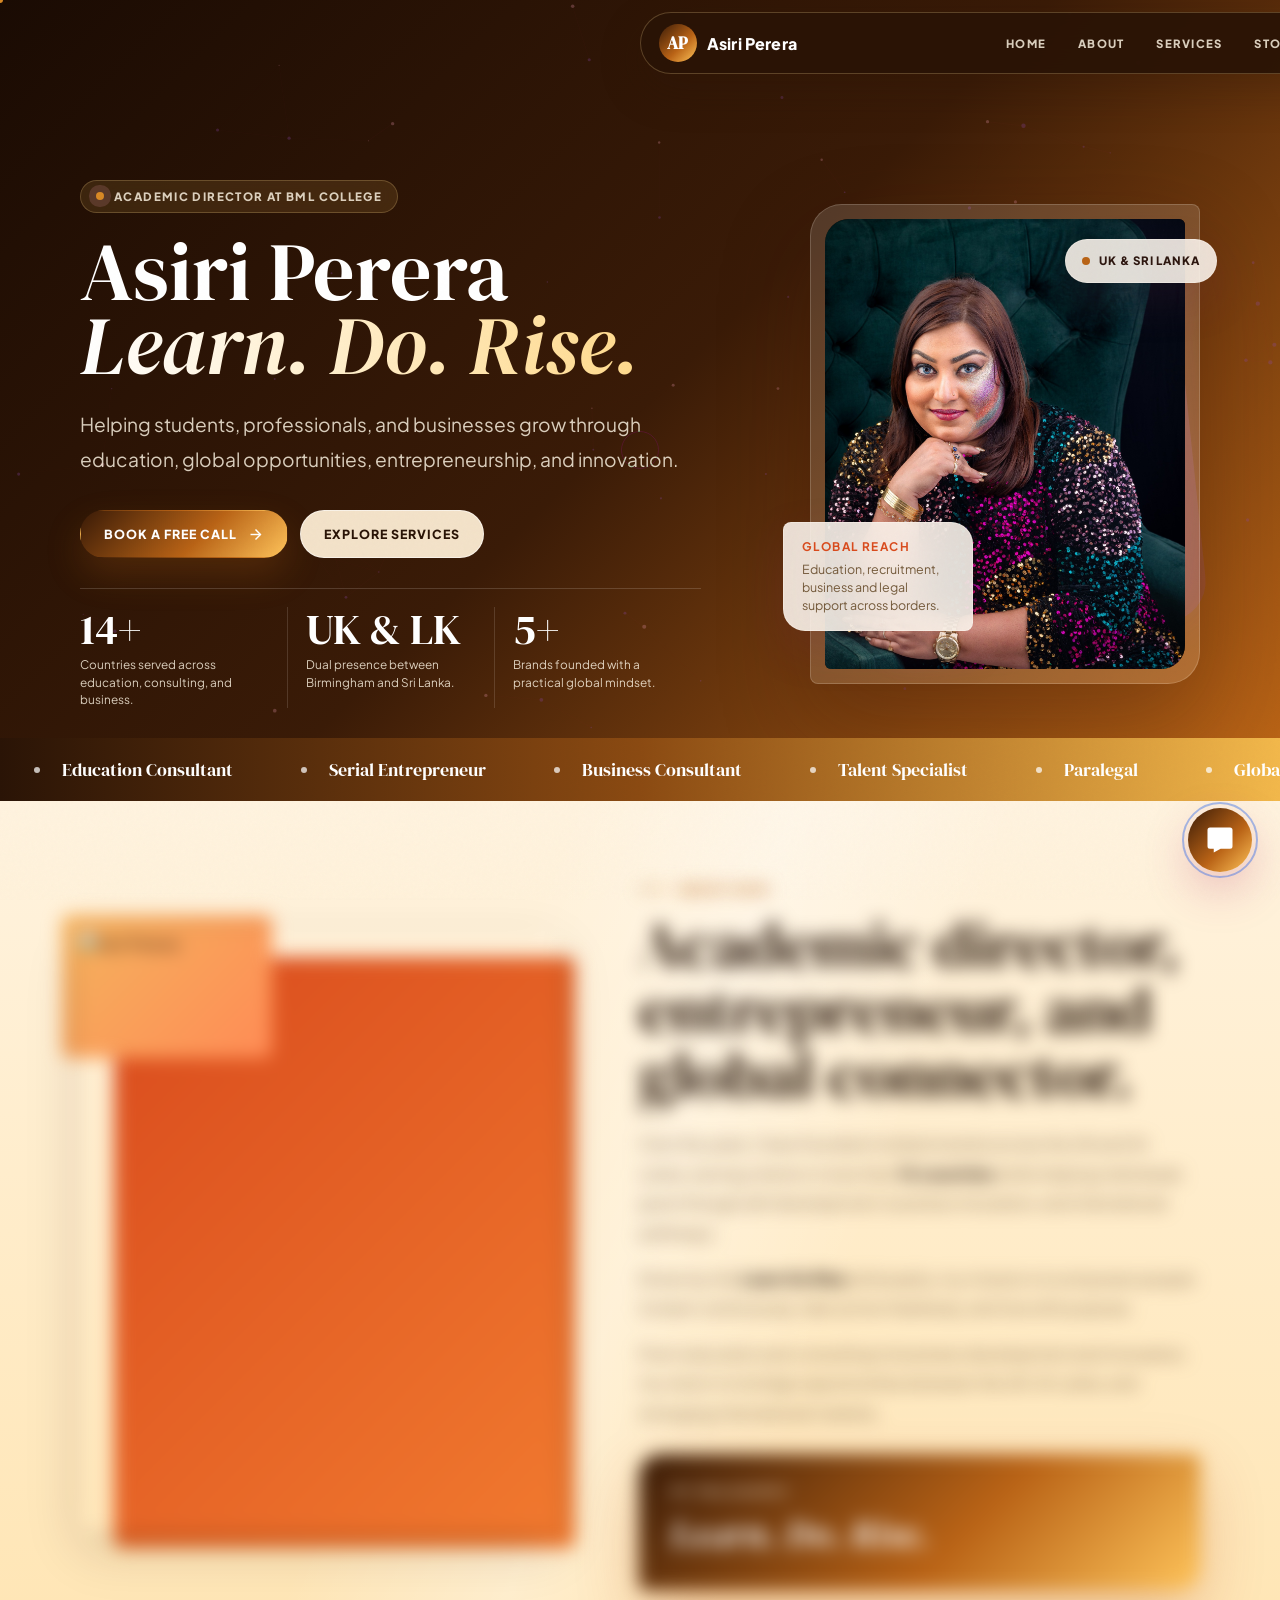
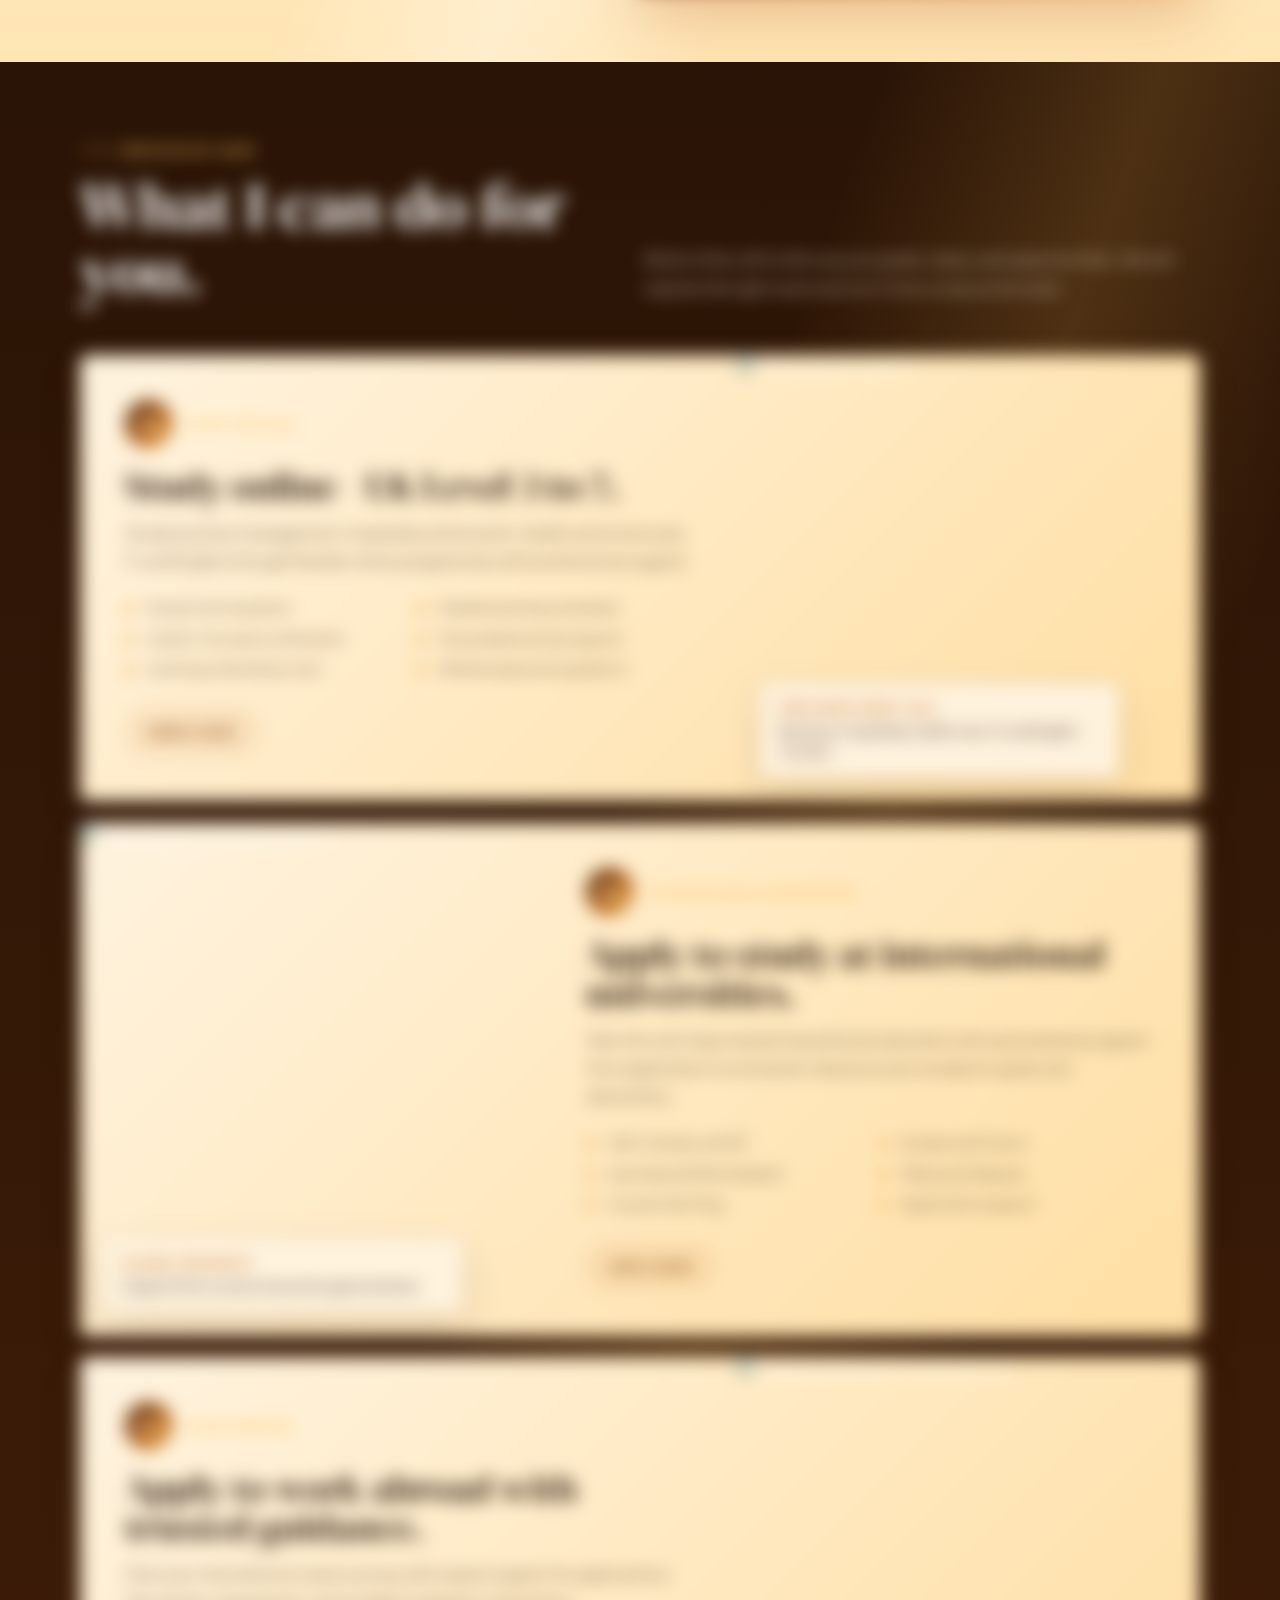
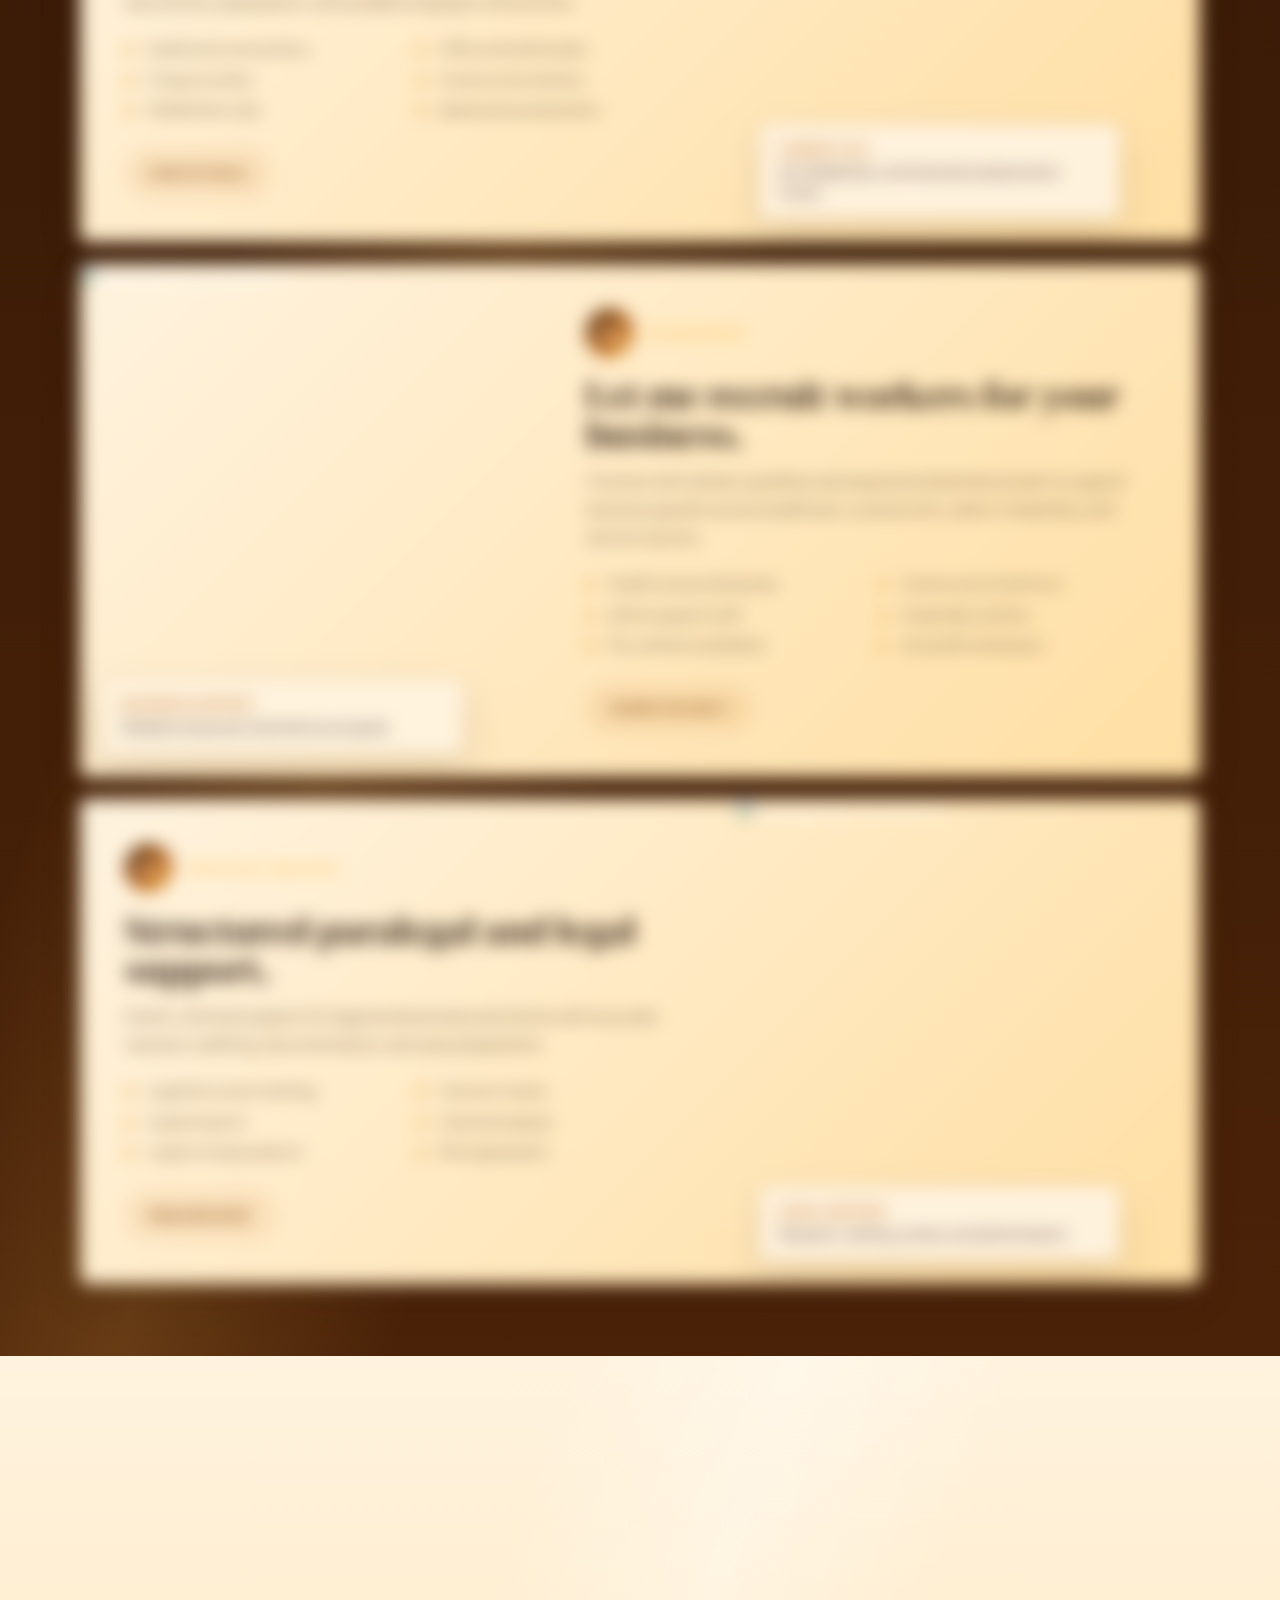
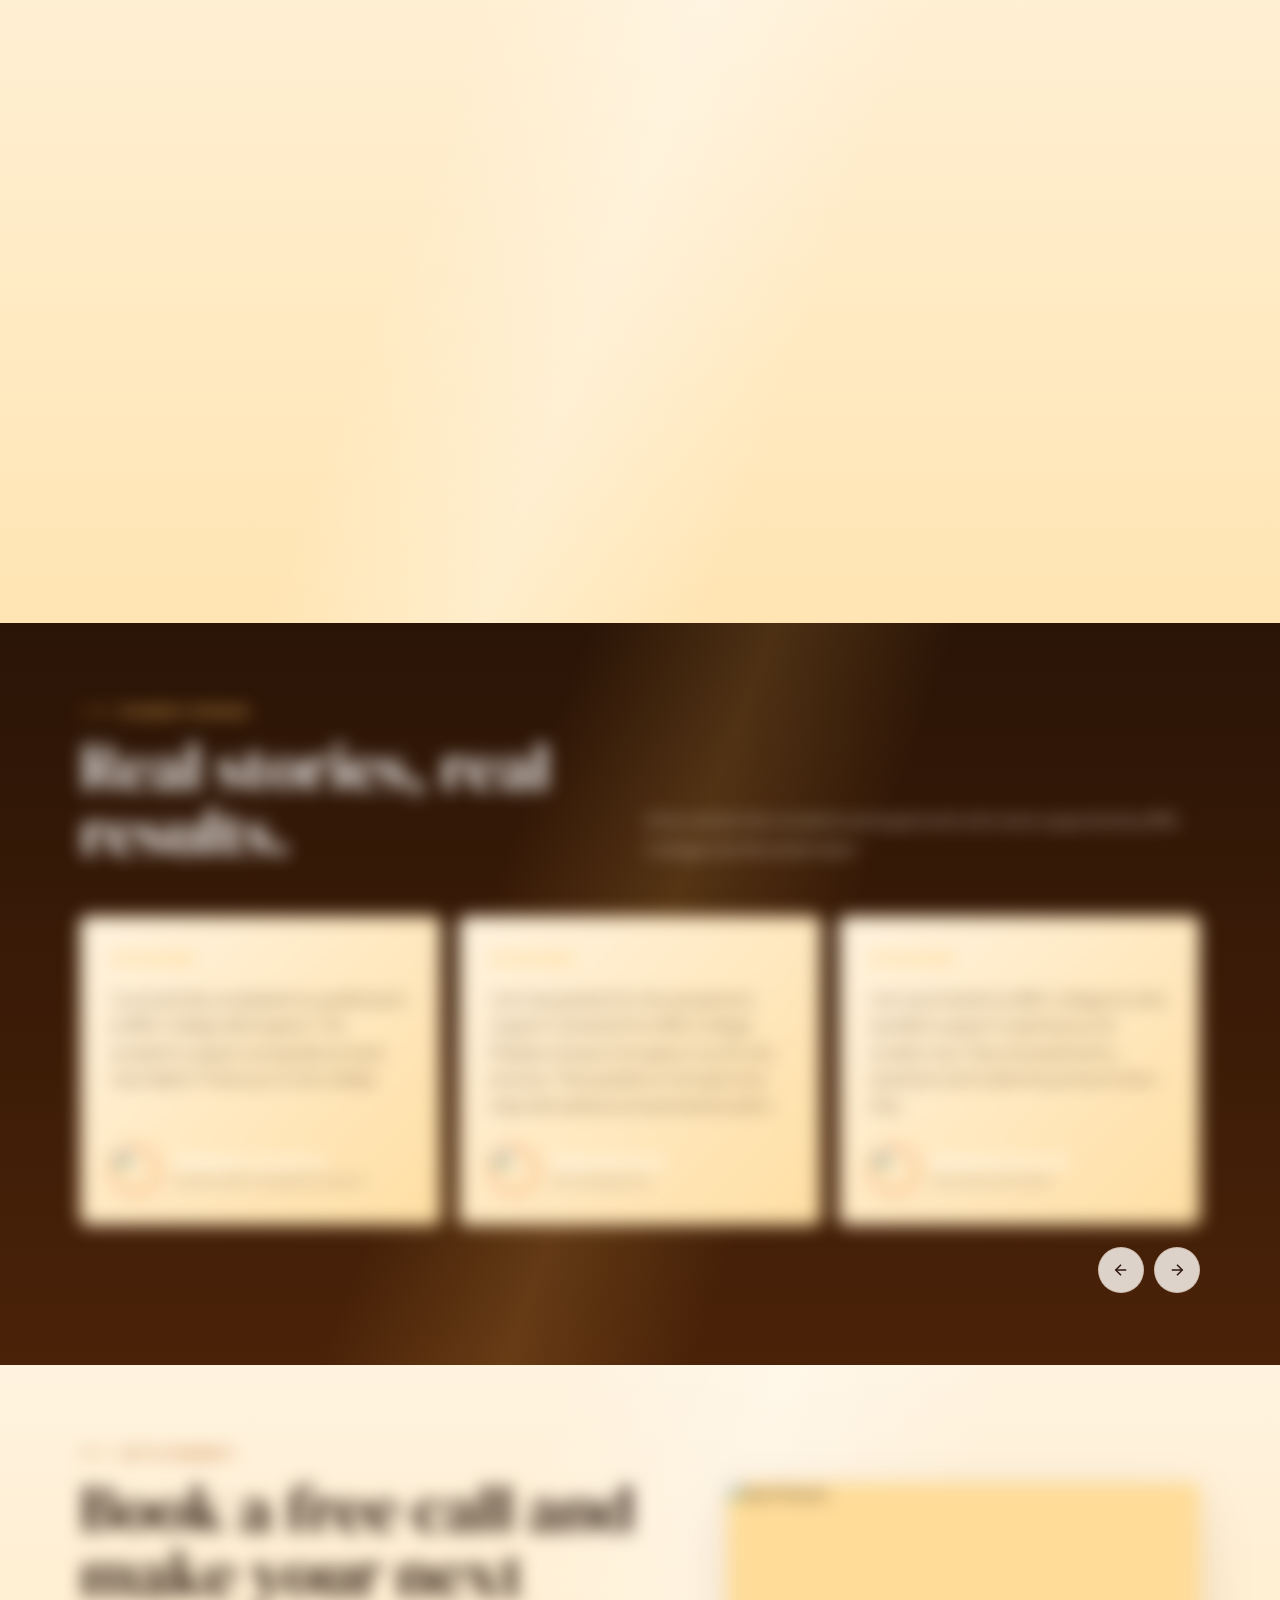
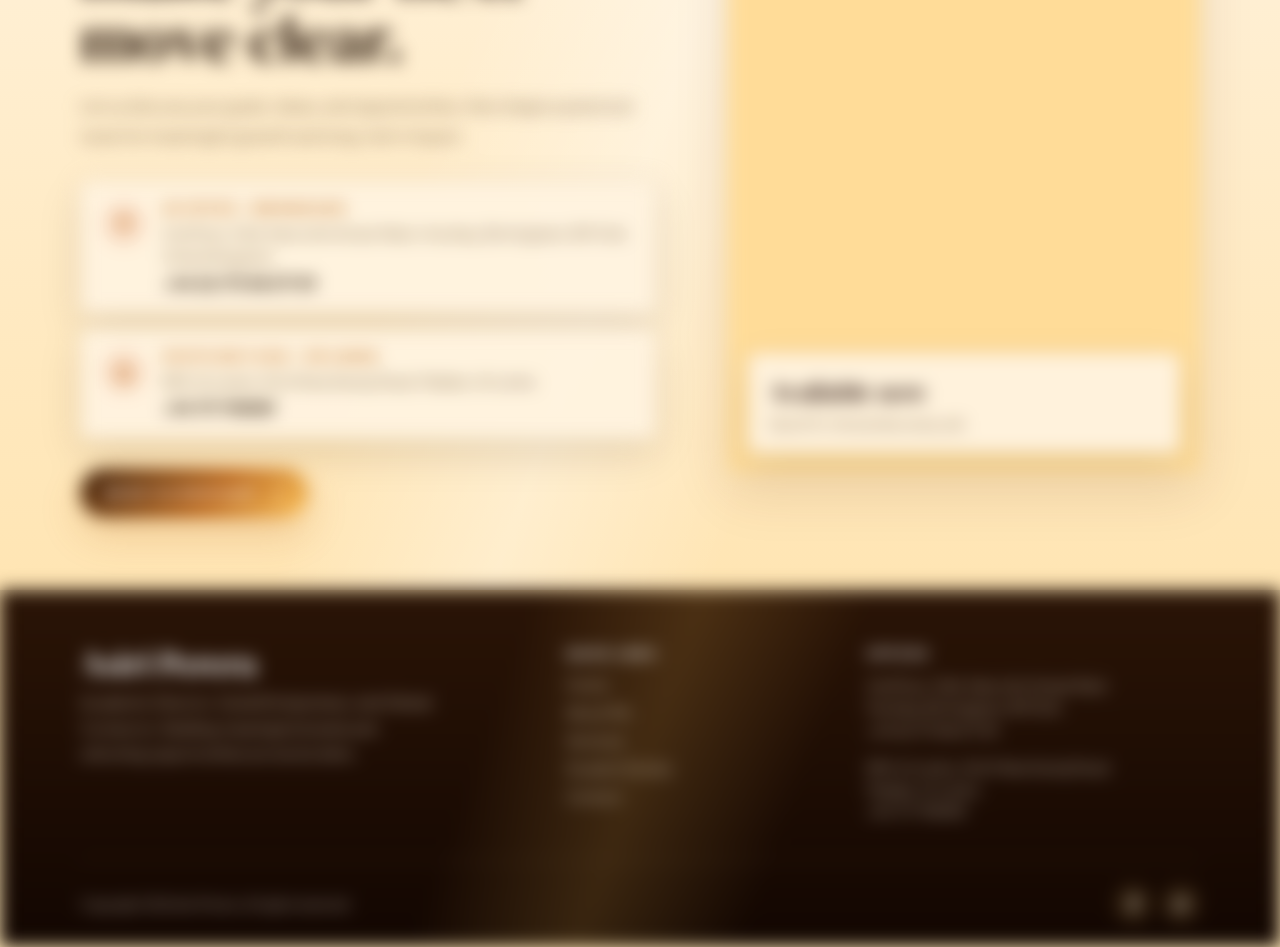
==== frontend/index.html @ c5196000 "Add section animation choreography" ====
<!DOCTYPE html>
<html lang="en">
<head>
  <meta charset="UTF-8">
  <meta name="viewport" content="width=device-width, initial-scale=1.0">
  <title>Asiri Perera - Learn. Do. Rise.</title>
  <link rel="preconnect" href="https://fonts.googleapis.com">
  <link rel="preconnect" href="https://fonts.gstatic.com" crossorigin>
  <link href="https://fonts.googleapis.com/css2?family=DM+Serif+Display:ital@0;1&family=Plus+Jakarta+Sans:wght@400;500;600;700;800&display=swap" rel="stylesheet">
  <style>
    *, *::before, *::after {
      box-sizing: border-box;
      margin: 0;
      padding: 0;
    }

    :root {
      --ink: #2a1724;
      --navy: #f7ddea;
      --blue: #b73465;
      --sky: #f2a1b8;
      --aqua: #8f4bb8;
      --coral: #d94a55;
      --gold: #cf7898;
      --paper: #fff5f8;
      --soft: #f6e2ed;
      --white: #ffffff;
      --muted: #7d6474;
      --line: rgba(112, 34, 75, 0.14);
      --serif: "DM Serif Display", Georgia, serif;
      --sans: "Plus Jakarta Sans", Arial, sans-serif;
      --ease: cubic-bezier(.16, 1, .3, 1);
      --shadow: 0 24px 70px rgba(123, 50, 90, 0.14);
      --radius: 8px;
      --max: 1120px;
    }

    html {
      scroll-behavior: smooth;
      overflow-x: hidden;
      background: var(--paper);
    }

    body {
      min-height: 100vh;
      font-family: var(--sans);
      background: var(--paper);
      color: var(--ink);
      overflow-x: hidden;
    }

    body::before {
      content: "";
      position: fixed;
      inset: 0;
      pointer-events: none;
      z-index: 10;
      opacity: .035;
      background-image: url("data:image/svg+xml,%3Csvg viewBox='0 0 320 320' xmlns='http://www.w3.org/2000/svg'%3E%3Cfilter id='n'%3E%3CfeTurbulence type='fractalNoise' baseFrequency='.86' numOctaves='3' stitchTiles='stitch'/%3E%3C/filter%3E%3Crect width='100%25' height='100%25' filter='url(%23n)'/%3E%3C/svg%3E");
      mix-blend-mode: multiply;
    }

    a {
      color: inherit;
      text-decoration: none;
    }

    img {
      display: block;
      max-width: 100%;
    }

    button {
      font: inherit;
    }

    .wrap {
      width: min(var(--max), calc(100% - 40px));
      margin-inline: auto;
    }

    .narrow {
      width: min(900px, calc(100% - 40px));
      margin-inline: auto;
    }

    .eyebrow {
      display: inline-flex;
      align-items: center;
      gap: 10px;
      margin-bottom: 15px;
      color: var(--blue);
      font-size: .72rem;
      font-weight: 800;
      letter-spacing: .16em;
      text-transform: uppercase;
    }

    .eyebrow::before {
      content: "";
      width: 30px;
      height: 2px;
      border-radius: 999px;
      background: linear-gradient(90deg, var(--blue), var(--aqua));
    }

    .section-title {
      font-family: var(--serif);
      font-size: clamp(2.2rem, 5vw, 4.8rem);
      font-weight: 400;
      line-height: .94;
      letter-spacing: 0;
      color: var(--ink);
    }

    .section-copy {
      max-width: 660px;
      color: var(--muted);
      font-size: 1rem;
      line-height: 1.85;
    }

    .btn {
      display: inline-flex;
      align-items: center;
      justify-content: center;
      gap: 10px;
      min-height: 48px;
      border-radius: 999px;
      padding: 0 23px;
      border: 1px solid transparent;
      font-size: .78rem;
      font-weight: 800;
      letter-spacing: .08em;
      text-transform: uppercase;
      transition: transform .3s var(--ease), box-shadow .3s var(--ease), background .3s var(--ease), color .3s var(--ease), border-color .3s var(--ease);
    }

    .btn svg {
      width: 17px;
      height: 17px;
      flex: 0 0 auto;
    }

    .btn-primary {
      color: var(--white);
      background: linear-gradient(135deg, var(--blue), var(--aqua) 58%, var(--coral));
      box-shadow: 0 16px 36px rgba(183, 52, 101, .24);
    }

    .btn-primary:hover {
      transform: translateY(-3px);
      box-shadow: 0 22px 54px rgba(143, 75, 184, .28);
    }

    .btn-light {
      color: var(--ink);
      background: rgba(255, 255, 255, .86);
      border-color: rgba(255, 255, 255, .52);
      backdrop-filter: blur(16px);
    }

    .btn-light:hover {
      transform: translateY(-3px);
      background: var(--white);
    }

    .btn-outline {
      color: var(--blue);
      background: rgba(183, 52, 101, .08);
      border-color: rgba(183, 52, 101, .24);
    }

    .btn-outline:hover {
      transform: translateY(-3px);
      background: var(--blue);
      color: var(--white);
      box-shadow: 0 18px 42px rgba(183, 52, 101, .24);
    }

    .icon {
      display: inline-flex;
      align-items: center;
      justify-content: center;
    }

    #progress {
      position: fixed;
      inset: 0 auto auto 0;
      width: 0%;
      height: 3px;
      z-index: 100;
      background: linear-gradient(90deg, var(--blue), var(--aqua), var(--coral));
      box-shadow: 0 0 22px rgba(183, 52, 101, .42);
    }

    .cursor-dot,
    .cursor-ring {
      position: fixed;
      left: 0;
      top: 0;
      border-radius: 999px;
      pointer-events: none;
      z-index: 99;
      transform: translate(-50%, -50%);
    }

    .cursor-dot {
      width: 6px;
      height: 6px;
      background: var(--sky);
    }

    .cursor-ring {
      width: 38px;
      height: 38px;
      border: 1px solid rgba(183, 52, 101, .4);
      transition: width .25s var(--ease), height .25s var(--ease), border-color .25s var(--ease), background .25s var(--ease), opacity .25s var(--ease);
      mix-blend-mode: difference;
    }

    body.is-hovering .cursor-ring {
      width: 68px;
      height: 68px;
      border-color: var(--aqua);
      background: rgba(143, 75, 184, .12);
    }

    .loader {
      position: fixed;
      inset: 0;
      display: grid;
      place-items: center;
      z-index: 200;
      background: linear-gradient(135deg, #fffdf8, var(--soft));
      transition: opacity .65s var(--ease), visibility .65s var(--ease);
    }

    .loader.is-hidden {
      opacity: 0;
      visibility: hidden;
      pointer-events: none;
    }

    .loader-mark {
      width: 76px;
      aspect-ratio: 1;
      display: grid;
      place-items: center;
      color: var(--ink);
      border-radius: 24px;
      font-family: var(--serif);
      font-size: 2.1rem;
      background: linear-gradient(145deg, var(--blue), var(--aqua) 52%, var(--sky));
      box-shadow: 0 28px 80px rgba(123, 50, 90, .16);
      animation: loader-pop 1.3s var(--ease) infinite alternate;
    }

    @keyframes loader-pop {
      from { transform: translateY(5px) scale(.96); }
      to { transform: translateY(-5px) scale(1.03); }
    }

    .nav {
      position: fixed;
      z-index: 90;
      left: 50%;
      top: 18px;
      width: min(var(--max), calc(100% - 40px));
      transform: translateX(-50%);
      display: flex;
      align-items: center;
      justify-content: space-between;
      gap: 18px;
      padding: 10px 10px 10px 18px;
      border: 1px solid rgba(112, 34, 75, .16);
      border-radius: 999px;
      background: rgba(255, 255, 255, .78);
      color: var(--ink);
      backdrop-filter: blur(24px) saturate(140%);
      transition: box-shadow .3s var(--ease), background .3s var(--ease), transform .3s var(--ease);
    }

    .nav.is-solid {
      background: rgba(255, 255, 255, .92);
      box-shadow: 0 18px 54px rgba(123, 50, 90, .12);
    }

    .brand {
      display: inline-flex;
      align-items: center;
      gap: 10px;
      min-width: 0;
      font-weight: 800;
      letter-spacing: .01em;
    }

    .brand-mark {
      display: grid;
      place-items: center;
      width: 38px;
      height: 38px;
      border-radius: 50%;
      background: linear-gradient(145deg, var(--sky), var(--aqua));
      color: var(--ink);
      font-family: var(--serif);
      font-size: 1.06rem;
      flex: 0 0 auto;
    }

    .brand span:last-child {
      overflow: hidden;
      text-overflow: ellipsis;
      white-space: nowrap;
    }

    .nav-links {
      display: flex;
      align-items: center;
      justify-content: center;
      gap: 4px;
    }

    .nav-links a {
      display: inline-flex;
      align-items: center;
      min-height: 36px;
      padding: 0 14px;
      border-radius: 999px;
      color: rgba(42, 23, 36, .62);
      font-size: .71rem;
      font-weight: 800;
      letter-spacing: .11em;
      text-transform: uppercase;
      transition: background .25s var(--ease), color .25s var(--ease);
    }

    .nav-links a:hover {
      color: var(--ink);
      background: rgba(183, 52, 101, .08);
    }

    .nav .btn {
      min-height: 40px;
      padding-inline: 18px;
      font-size: .7rem;
    }

    .hero {
      position: relative;
      min-height: 90svh;
      display: grid;
      align-items: end;
      isolation: isolate;
      color: var(--ink);
      overflow: hidden;
      background: var(--paper);
    }

    .hero::before {
      content: "";
      position: absolute;
      inset: 0;
      z-index: -3;
      background:
        radial-gradient(circle at 82% 20%, rgba(242, 161, 184, .48), transparent 31%),
        radial-gradient(circle at 76% 70%, rgba(143, 75, 184, .2), transparent 30%),
        radial-gradient(circle at 12% 22%, rgba(217, 74, 85, .24), transparent 34%),
        radial-gradient(circle at 48% 48%, rgba(183, 52, 101, .12), transparent 34%),
        linear-gradient(135deg, #fff8fb 0%, #f7e4ee 52%, #f2d8e8 100%);
    }

    .hero::after {
      content: "";
      position: absolute;
      inset: 0;
      z-index: -2;
      opacity: .38;
      background-image:
        linear-gradient(rgba(112, 34, 75, .08) 1px, transparent 1px),
        linear-gradient(90deg, rgba(112, 34, 75, .08) 1px, transparent 1px);
      background-size: 72px 72px;
      mask-image: radial-gradient(circle at 34% 52%, #000, transparent 82%);
    }

    #hero-canvas {
      position: absolute;
      inset: 0;
      z-index: -1;
      width: 100%;
      height: 100%;
      pointer-events: none;
      opacity: .36;
    }

    .hero-content {
      width: min(var(--max), calc(100% - 40px));
      margin-inline: auto;
      padding: 100px 0 20px;
      display: grid;
      grid-template-columns: minmax(0, .98fr) minmax(320px, .68fr);
      align-items: center;
      gap: clamp(34px, 6vw, 68px);
    }

    .hero-text {
      min-width: 0;
    }

    .hero-kicker {
      display: inline-flex;
      align-items: center;
      gap: 10px;
      margin-bottom: 22px;
      padding: 8px 15px;
      border: 1px solid rgba(112, 34, 75, .14);
      border-radius: 999px;
      background: rgba(255, 255, 255, .76);
      color: rgba(42, 23, 36, .74);
      font-size: .72rem;
      font-weight: 800;
      letter-spacing: .12em;
      text-transform: uppercase;
      backdrop-filter: blur(18px);
      animation: rise .9s var(--ease) both;
    }

    .hero-kicker::before {
      content: "";
      width: 8px;
      height: 8px;
      border-radius: 999px;
      background: var(--sky);
      box-shadow: 0 0 0 7px rgba(242, 161, 184, .16);
    }

    .hero h1 {
      max-width: 660px;
      font-family: var(--serif);
      font-size: clamp(3.75rem, 6.4vw, 5.95rem);
      font-weight: 400;
      line-height: .9;
      letter-spacing: 0;
      animation: rise .9s var(--ease) .08s both;
    }

    .hero h1 span {
      display: block;
      font-style: italic;
      color: transparent;
      background: linear-gradient(90deg, var(--coral), var(--blue) 46%, var(--aqua));
      -webkit-background-clip: text;
      background-clip: text;
    }

    .hero-copy {
      max-width: 610px;
      margin-top: 25px;
      color: rgba(42, 23, 36, .72);
      font-size: clamp(1rem, 2vw, 1.2rem);
      line-height: 1.8;
      animation: rise .9s var(--ease) .16s both;
    }

    .hero-actions {
      display: flex;
      flex-wrap: wrap;
      gap: 12px;
      margin-top: 34px;
      animation: rise .9s var(--ease) .24s both;
    }

    .hero-meta {
      display: grid;
      grid-template-columns: repeat(3, minmax(0, 1fr));
      gap: 0;
      width: min(650px, 100%);
      margin-top: 38px;
      padding-top: 22px;
      border-top: 1px solid rgba(112, 34, 75, .14);
      animation: rise .9s var(--ease) .32s both;
    }

    .stat {
      min-height: 74px;
      padding: 0 18px;
      border-left: 1px solid rgba(112, 34, 75, .13);
    }

    .stat:first-child {
      padding-left: 0;
      border-left: 0;
    }

    .hero-showcase {
      position: relative;
      min-height: 510px;
      display: flex;
      align-items: center;
      justify-content: flex-end;
      animation: rise .9s var(--ease) .18s both;
    }

    .hero-showcase::before {
      content: "";
      position: absolute;
      width: 88%;
      aspect-ratio: 1;
      right: -12%;
      top: 7%;
      border-radius: 50%;
      border: 1px solid rgba(183, 52, 101, .16);
      background:
        radial-gradient(circle, rgba(255, 255, 255, .38), transparent 62%),
        conic-gradient(from 120deg, rgba(183, 52, 101, .18), rgba(242, 161, 184, .28), rgba(143, 75, 184, .16), rgba(217, 74, 85, .18), rgba(183, 52, 101, .18));
      filter: blur(.2px);
      animation: slow-spin 28s linear infinite;
    }

    .hero-showcase::after {
      content: "";
      position: absolute;
      inset: 12% 2% 10% 24%;
      border-radius: 40px 8px 40px 8px;
      background: linear-gradient(135deg, rgba(242, 161, 184, .3), rgba(143, 75, 184, .16));
      transform: rotate(-6deg);
    }

    .hero-photo-card {
      position: relative;
      z-index: 1;
      width: min(390px, 100%);
      padding: 14px;
      border: 1px solid rgba(112, 34, 75, .13);
      border-radius: 32px 8px 32px 8px;
      background: rgba(255, 255, 255, .7);
      box-shadow: 0 34px 90px rgba(123, 50, 90, .16);
      backdrop-filter: blur(20px);
    }

    .hero-photo-frame {
      overflow: hidden;
      border-radius: 24px 6px 24px 6px;
      background: var(--navy);
    }

    .hero-photo-frame img {
      width: 100%;
      aspect-ratio: 4 / 5;
      object-fit: cover;
      object-position: center center;
      transform: scale(1.01);
    }

    .hero-photo-tag,
    .hero-photo-badge {
      position: absolute;
      z-index: 2;
      border: 1px solid rgba(112, 34, 75, .13);
      color: var(--ink);
      background: rgba(255, 255, 255, .86);
      box-shadow: 0 18px 45px rgba(123, 50, 90, .16);
      backdrop-filter: blur(18px);
    }

    .hero-photo-tag {
      left: -28px;
      bottom: 52px;
      max-width: 190px;
      padding: 16px 18px;
      border-radius: 8px 22px 8px 22px;
    }

    .hero-photo-tag strong {
      display: block;
      color: var(--blue);
      font-size: .74rem;
      letter-spacing: .12em;
      text-transform: uppercase;
    }

    .hero-photo-tag span {
      display: block;
      margin-top: 6px;
      color: var(--muted);
      font-size: .78rem;
      line-height: 1.45;
    }

    .hero-photo-badge {
      right: -18px;
      top: 34px;
      display: inline-flex;
      align-items: center;
      gap: 9px;
      min-height: 44px;
      padding: 0 16px;
      border-radius: 999px;
      color: var(--ink);
      background: linear-gradient(135deg, var(--sky), var(--aqua));
      font-size: .72rem;
      font-weight: 800;
      letter-spacing: .08em;
      text-transform: uppercase;
    }

    .hero-photo-badge::before {
      content: "";
      width: 8px;
      height: 8px;
      border-radius: 50%;
      background: var(--coral);
    }

    .stat strong {
      display: block;
      font-family: var(--serif);
      font-size: clamp(1.85rem, 4vw, 2.7rem);
      font-weight: 400;
      line-height: 1;
      color: var(--ink);
    }

    .stat span {
      display: block;
      margin-top: 6px;
      color: var(--muted);
      font-size: .74rem;
      line-height: 1.45;
    }

    .scroll-note {
      display: none;
    }

    @keyframes rise {
      from { opacity: 0; transform: translateY(32px); }
      to { opacity: 1; transform: translateY(0); }
    }

    @keyframes bob {
      0%, 100% { transform: translateY(0); }
      50% { transform: translateY(8px); }
    }

    @keyframes slow-spin {
      from { transform: rotate(0deg); }
      to { transform: rotate(360deg); }
    }

    .marquee {
      overflow: hidden;
      background: linear-gradient(90deg, #ffe8ef, var(--sky), #e7d4f4, #ffd9df);
      color: var(--ink);
    }

    .marquee-track {
      display: flex;
      width: max-content;
      animation: marquee 30s linear infinite;
    }

    .marquee:hover .marquee-track {
      animation-play-state: paused;
    }

    .marquee span {
      display: inline-flex;
      align-items: center;
      gap: 22px;
      padding: 19px 34px;
      white-space: nowrap;
      font-family: var(--serif);
      font-size: 1.15rem;
    }

    .marquee span::before {
      content: "";
      width: 6px;
      height: 6px;
      border-radius: 999px;
      background: rgba(255, 255, 255, .72);
    }

    @keyframes marquee {
      from { transform: translateX(0); }
      to { transform: translateX(-50%); }
    }

    .about {
      padding: 112px 0;
      background:
        linear-gradient(180deg, var(--paper), #f8e5ee);
    }

    .about-grid {
      display: grid;
      grid-template-columns: .92fr 1.08fr;
      gap: clamp(34px, 7vw, 82px);
      align-items: center;
    }

    .portrait {
      position: relative;
    }

    .portrait img {
      width: 100%;
      aspect-ratio: 4 / 5;
      object-fit: cover;
      object-position: center top;
      border-radius: var(--radius);
      box-shadow: var(--shadow);
    }

    .portrait::before,
    .portrait::after {
      content: "";
      position: absolute;
      z-index: -1;
      border-radius: var(--radius);
    }

    .portrait::before {
      inset: 24px -18px -18px 34px;
      background: linear-gradient(135deg, var(--blue), var(--sky));
    }

    .portrait::after {
      width: 44%;
      height: 24%;
      left: -18px;
      top: -18px;
      background: linear-gradient(135deg, var(--aqua), var(--gold));
    }

    .about-text .section-title {
      margin-bottom: 22px;
    }

    .about-text p {
      color: var(--muted);
      font-size: 1rem;
      line-height: 1.85;
      margin-top: 16px;
    }

    .about-text strong {
      color: var(--ink);
      font-weight: 800;
    }

    .philosophy {
      margin-top: 30px;
      padding: 28px;
      border-left: 4px solid var(--aqua);
      border-radius: 0 var(--radius) var(--radius) 0;
      background: var(--white);
      box-shadow: 0 18px 48px rgba(72, 36, 32, .08);
    }

    .philosophy small {
      display: block;
      margin-bottom: 8px;
      color: var(--blue);
      font-size: .72rem;
      font-weight: 800;
      letter-spacing: .14em;
      text-transform: uppercase;
    }

    .philosophy strong {
      display: block;
      font-family: var(--serif);
      font-size: clamp(1.8rem, 3vw, 2.45rem);
      font-weight: 400;
      color: var(--ink);
    }

    .services {
      padding: 112px 0;
      background: var(--white);
    }

    .section-head {
      display: grid;
      grid-template-columns: .95fr 1fr;
      gap: 38px;
      align-items: end;
      margin-bottom: 52px;
    }

    .service-stack {
      display: grid;
      gap: 22px;
    }

    .service {
      display: grid;
      grid-template-columns: minmax(0, .94fr) minmax(320px, .66fr);
      overflow: hidden;
      border: 1px solid var(--line);
      border-radius: var(--radius);
      background: var(--paper);
      box-shadow: 0 18px 48px rgba(72, 36, 32, .06);
      transition: transform .35s var(--ease), box-shadow .35s var(--ease), border-color .35s var(--ease);
    }

    .service:hover {
      transform: translateY(-6px);
      border-color: rgba(183, 52, 101, .24);
      box-shadow: var(--shadow);
    }

    .service:nth-child(even) {
      grid-template-columns: minmax(320px, .66fr) minmax(0, .94fr);
    }

    .service:nth-child(even) .service-copy {
      order: 2;
    }

    .service-copy {
      padding: clamp(30px, 5vw, 56px);
      align-self: center;
    }

    .service-top {
      display: flex;
      align-items: center;
      gap: 14px;
      margin-bottom: 18px;
    }

    .service-number {
      display: grid;
      place-items: center;
      width: 48px;
      height: 48px;
      border-radius: 50%;
      color: var(--white);
      background: var(--blue);
      font-family: var(--serif);
      font-size: 1.3rem;
    }

    .service-label {
      color: var(--blue);
      font-size: .72rem;
      font-weight: 800;
      letter-spacing: .13em;
      text-transform: uppercase;
    }

    .service h3 {
      max-width: 610px;
      margin-bottom: 14px;
      font-family: var(--serif);
      font-size: clamp(1.8rem, 3vw, 3rem);
      font-weight: 400;
      line-height: 1.02;
      color: var(--ink);
    }

    .service p {
      color: var(--muted);
      font-size: .98rem;
      line-height: 1.78;
    }

    .service ul {
      display: grid;
      grid-template-columns: repeat(2, minmax(0, 1fr));
      gap: 9px 16px;
      margin: 22px 0 28px;
      list-style: none;
    }

    .service li {
      position: relative;
      padding-left: 22px;
      color: var(--muted);
      font-size: .9rem;
      line-height: 1.5;
    }

    .service li::before {
      content: "";
      position: absolute;
      left: 0;
      top: .55em;
      width: 8px;
      height: 8px;
      border-radius: 50%;
      background: linear-gradient(135deg, var(--aqua), var(--sky));
    }

    .service-visual {
      min-height: 430px;
      position: relative;
      overflow: hidden;
    }

    .service-visual img {
      width: 100%;
      height: 100%;
      object-fit: cover;
      transition: transform .7s var(--ease);
    }

    .service:hover .service-visual img {
      transform: scale(1.06);
    }

    .service-visual::after {
      content: "";
      position: absolute;
      inset: auto 0 0;
      height: 45%;
      background: linear-gradient(0deg, rgba(255, 245, 248, .9), transparent);
    }

    .visual-note {
      position: absolute;
      left: 22px;
      right: 22px;
      bottom: 22px;
      z-index: 1;
      color: var(--ink);
      width: min(360px, calc(100% - 44px));
      padding: 16px 18px;
      border: 1px solid rgba(112, 34, 75, .13);
      border-radius: var(--radius);
      background: rgba(255, 255, 255, .82);
      box-shadow: 0 18px 42px rgba(123, 50, 90, .12);
      backdrop-filter: blur(16px);
      font-size: .83rem;
      line-height: 1.5;
    }

    .visual-note strong {
      display: block;
      margin-bottom: 4px;
      font-size: .72rem;
      letter-spacing: .12em;
      text-transform: uppercase;
      color: var(--blue);
    }

    .quick-services {
      padding: 112px 0;
      background: linear-gradient(180deg, #f8e5ee, var(--paper));
    }

    .quick-grid {
      display: grid;
      grid-template-columns: repeat(3, minmax(0, 1fr));
      gap: 18px;
      margin-top: 42px;
    }

    .quick-card {
      min-height: 245px;
      display: flex;
      flex-direction: column;
      align-items: flex-start;
      padding: 28px;
      border: 1px solid var(--line);
      border-radius: var(--radius);
      background: rgba(255, 255, 255, .86);
      box-shadow: 0 16px 42px rgba(72, 36, 32, .07);
      transition: transform .32s var(--ease), box-shadow .32s var(--ease), background .32s var(--ease);
    }

    .quick-card:hover {
      transform: translateY(-7px);
      background: var(--white);
      box-shadow: var(--shadow);
    }

    .quick-icon {
      display: grid;
      place-items: center;
      width: 48px;
      height: 48px;
      margin-bottom: 18px;
      border-radius: 50%;
      color: var(--white);
      background: linear-gradient(135deg, var(--blue), var(--sky));
    }

    .quick-icon svg {
      width: 22px;
      height: 22px;
    }

    .quick-card h3 {
      font-family: var(--serif);
      font-size: 1.55rem;
      font-weight: 400;
      line-height: 1.08;
      color: var(--ink);
    }

    .quick-card p {
      margin-top: 10px;
      color: var(--muted);
      font-size: .91rem;
      line-height: 1.65;
    }

    .quick-card a {
      margin-top: auto;
      padding-top: 18px;
      color: var(--blue);
      font-size: .73rem;
      font-weight: 800;
      letter-spacing: .1em;
      text-transform: uppercase;
    }

    .quick-card.feature {
      color: var(--ink);
      background: linear-gradient(145deg, #ffe7ef, #ead7f5);
      border-color: rgba(112, 34, 75, .13);
    }

    .quick-card.feature h3,
    .quick-card.feature a {
      color: var(--ink);
    }

    .quick-card.feature p {
      color: var(--muted);
    }

    .stories {
      padding: 112px 0;
      color: var(--ink);
      background:
        radial-gradient(circle at 86% 18%, rgba(242, 161, 184, .32), transparent 26%),
        radial-gradient(circle at 12% 80%, rgba(143, 75, 184, .2), transparent 30%),
        linear-gradient(180deg, var(--paper), #f8e5ee);
    }

    .stories .section-title {
      color: var(--ink);
    }

    .stories .section-copy {
      color: var(--muted);
    }

    .slider-shell {
      margin-top: 48px;
      overflow: hidden;
    }

    .story-track {
      display: flex;
      gap: 18px;
      transition: transform .6s var(--ease);
    }

    .story {
      flex: 0 0 calc(33.333% - 12px);
      min-height: 320px;
      display: flex;
      flex-direction: column;
      padding: 30px;
      border: 1px solid var(--line);
      border-radius: var(--radius);
      background: rgba(255, 255, 255, .82);
      box-shadow: 0 18px 48px rgba(123, 50, 90, .08);
      backdrop-filter: blur(18px);
    }

    .stars {
      color: var(--gold);
      letter-spacing: 3px;
      margin-bottom: 18px;
    }

    .story p {
      color: var(--muted);
      font-size: .94rem;
      line-height: 1.76;
      display: -webkit-box;
      -webkit-line-clamp: 5;
      -webkit-box-orient: vertical;
      overflow: hidden;
    }

    .author {
      display: flex;
      align-items: center;
      gap: 13px;
      margin-top: auto;
      padding-top: 28px;
    }

    .author img {
      width: 48px;
      height: 48px;
      object-fit: cover;
      border-radius: 50%;
      border: 2px solid var(--aqua);
    }

    .author strong {
      display: block;
      font-size: .9rem;
    }

    .author span {
      display: block;
      margin-top: 3px;
      color: rgba(42, 23, 36, .48);
      font-size: .73rem;
      line-height: 1.35;
    }

    .slider-actions {
      display: flex;
      justify-content: flex-end;
      gap: 10px;
      margin-top: 22px;
    }

    .slider-actions button {
      display: grid;
      place-items: center;
      width: 46px;
      height: 46px;
      border: 1px solid var(--line);
      border-radius: 50%;
      color: var(--ink);
      background: rgba(255, 255, 255, .78);
      cursor: pointer;
      transition: transform .25s var(--ease), background .25s var(--ease);
    }

    .slider-actions button:hover {
      transform: translateY(-2px);
      background: var(--blue);
      color: var(--white);
    }

    .contact {
      padding: 112px 0;
      background: var(--paper);
    }

    .contact-layout {
      display: grid;
      grid-template-columns: 1fr .82fr;
      gap: clamp(32px, 6vw, 72px);
      align-items: center;
    }

    .contact-info {
      display: grid;
      gap: 14px;
      margin: 30px 0;
    }

    .office {
      display: grid;
      grid-template-columns: 46px 1fr;
      gap: 16px;
      padding: 20px;
      border: 1px solid var(--line);
      border-radius: var(--radius);
      background: var(--white);
      box-shadow: 0 14px 36px rgba(72, 36, 32, .06);
    }

    .office-icon {
      display: grid;
      place-items: center;
      width: 46px;
      height: 46px;
      color: var(--blue);
      border-radius: 50%;
      background: rgba(183, 52, 101, .1);
    }

    .office-icon svg {
      width: 22px;
      height: 22px;
    }

    .office h3 {
      color: var(--blue);
      font-size: .74rem;
      font-weight: 800;
      letter-spacing: .11em;
      text-transform: uppercase;
    }

    .office p {
      margin-top: 6px;
      color: var(--muted);
      font-size: .9rem;
      line-height: 1.55;
    }

    .office a {
      display: inline-block;
      margin-top: 7px;
      color: var(--ink);
      font-weight: 800;
      font-size: .92rem;
    }

    .contact-card {
      position: relative;
      overflow: hidden;
      border-radius: var(--radius);
      box-shadow: var(--shadow);
      background: var(--soft);
    }

    .contact-card img {
      width: 100%;
      aspect-ratio: 4 / 5;
      object-fit: cover;
      object-position: center top;
      opacity: .86;
    }

    .availability {
      position: absolute;
      left: 20px;
      right: 20px;
      bottom: 20px;
      padding: 20px;
      color: var(--ink);
      border: 1px solid rgba(112, 34, 75, .13);
      border-radius: var(--radius);
      background: rgba(255, 255, 255, .84);
      backdrop-filter: blur(18px);
    }

    .availability strong {
      display: block;
      font-family: var(--serif);
      font-size: 1.65rem;
      font-weight: 400;
    }

    .availability span {
      display: block;
      margin-top: 5px;
      color: var(--muted);
      font-size: .85rem;
    }

    footer {
      padding: 64px 0 26px;
      color: var(--muted);
      background: linear-gradient(180deg, #f8e5ee, var(--paper));
    }

    .footer-grid {
      display: grid;
      grid-template-columns: 1.2fr .7fr .9fr;
      gap: 42px;
      padding-bottom: 44px;
      border-bottom: 1px solid var(--line);
    }

    .footer-brand {
      color: var(--ink);
      font-family: var(--serif);
      font-size: 2.15rem;
      line-height: 1;
    }

    .footer-sub {
      margin-top: 10px;
      color: var(--muted);
      line-height: 1.72;
      max-width: 360px;
      font-size: .92rem;
    }

    .footer-title {
      color: var(--aqua);
      margin-bottom: 14px;
      font-size: .72rem;
      font-weight: 800;
      letter-spacing: .14em;
      text-transform: uppercase;
    }

    .footer-links {
      display: grid;
      gap: 10px;
    }

    .footer-links a {
      color: var(--muted);
      font-size: .9rem;
      transition: color .2s var(--ease);
    }

    .footer-links a:hover {
      color: var(--aqua);
    }

    .footer-contact span,
    .footer-contact a {
      display: block;
      color: var(--muted);
      font-size: .86rem;
      line-height: 1.62;
    }

    .footer-bottom {
      display: flex;
      align-items: center;
      justify-content: space-between;
      gap: 18px;
      padding-top: 24px;
      font-size: .78rem;
      color: rgba(42, 23, 36, .5);
    }

    .socials {
      display: flex;
      gap: 10px;
    }

    .socials a {
      display: grid;
      place-items: center;
      width: 38px;
      height: 38px;
      border: 1px solid var(--line);
      border-radius: 50%;
      color: var(--ink);
      background: rgba(255, 255, 255, .76);
      transition: transform .25s var(--ease), background .25s var(--ease);
    }

    .socials a:hover {
      transform: translateY(-3px);
      background: var(--blue);
      color: var(--white);
    }

    #bml-chat-button {
      background: linear-gradient(135deg, var(--blue), var(--aqua) 58%, var(--coral)) !important;
      box-shadow: 0 18px 46px rgba(183, 52, 101, .28) !important;
    }

    #bml-chat-window {
      border: 1px solid rgba(112, 34, 75, .16) !important;
      box-shadow: 0 26px 80px rgba(123, 50, 90, .22) !important;
    }

    #bml-chat-header {
      background: linear-gradient(135deg, var(--blue), var(--aqua)) !important;
    }

    .bml-header-avatar,
    #bml-send-btn {
      background: linear-gradient(135deg, var(--coral), var(--blue)) !important;
      color: var(--white) !important;
    }

    #bml-status-dot {
      background: var(--sky) !important;
    }

    .reveal {
      opacity: 0;
      transform: translateY(36px);
      transition: opacity .8s var(--ease), transform .8s var(--ease);
    }

    .reveal.is-visible {
      opacity: 1;
      transform: translateY(0);
    }

    @media (max-width: 980px) {
      .cursor-dot,
      .cursor-ring {
        display: none;
      }

      .nav-links {
        display: none;
      }

      .hero {
        min-height: auto;
      }

      .about-grid,
      .section-head,
      .contact-layout {
        grid-template-columns: 1fr;
      }

      .service,
      .service:nth-child(even) {
        grid-template-columns: 1fr;
      }

      .service:nth-child(even) .service-copy {
        order: initial;
      }

      .service-visual {
        min-height: 320px;
      }

      .quick-grid {
        grid-template-columns: repeat(2, minmax(0, 1fr));
      }

      .story {
        flex-basis: calc(50% - 9px);
      }

      .footer-grid {
        grid-template-columns: 1fr;
      }
    }

    @media (max-width: 680px) {
      .wrap,
      .narrow,
      .nav,
      .hero-content,
      .scroll-note {
        width: min(100% - 28px, var(--max));
      }

      .nav {
        top: 12px;
        padding-left: 12px;
      }

      .brand span:last-child {
        max-width: 125px;
      }

      .nav .btn {
        padding-inline: 13px;
      }

      .hero {
        min-height: auto;
      }

      .hero-content {
        grid-template-columns: 1fr;
        padding-top: 112px;
        padding-bottom: 58px;
      }

      .hero h1 {
        font-size: clamp(3rem, 15vw, 4.7rem);
      }

      .hero-showcase {
        min-height: 410px;
      }

      .hero-showcase::before {
        width: 104%;
        right: -18%;
      }

      .hero-showcase::after {
        inset: 11% 5% 10% 18%;
      }

      .hero-photo-card {
        width: min(330px, calc(100% - 28px));
      }

      .hero-photo-tag {
        left: -8px;
        bottom: 20px;
        max-width: 170px;
        padding: 13px 14px;
      }

      .hero-photo-badge {
        right: -6px;
        top: 22px;
      }

      .hero-meta,
      .quick-grid {
        grid-template-columns: 1fr;
      }

      .hero-actions {
        flex-direction: column;
        align-items: stretch;
      }

      .btn {
        width: 100%;
      }

      .nav .btn {
        width: auto;
        flex: 0 0 auto;
      }

      .about,
      .services,
      .quick-services,
      .stories,
      .contact {
        padding: 76px 0;
      }

      .service ul {
        grid-template-columns: 1fr;
      }

      .story {
        flex-basis: 88vw;
      }

      .office {
        grid-template-columns: 1fr;
      }

      .footer-bottom {
        flex-direction: column;
        align-items: flex-start;
      }
    }

    @media (prefers-reduced-motion: reduce) {
      *, *::before, *::after {
        scroll-behavior: auto !important;
        animation-duration: .01ms !important;
        animation-iteration-count: 1 !important;
        transition-duration: .01ms !important;
      }
    }

    /* =========================================================
       UPDATED WARM PREMIUM COLOUR SYSTEM + COMPACT SPACING
       Inspired by the orange Learn · Do · Rise reference card
    ========================================================= */

    :root {
      --ink: #2d1710;
      --navy: #24110c;
      --blue: #d94b1d;
      --sky: #f17a2f;
      --aqua: #a9441f;
      --coral: #ff7a3d;
      --gold: #f4b35e;
      --paper: #fff7ef;
      --soft: #fde8d8;
      --white: #ffffff;
      --muted: #7a5b4f;
      --line: rgba(128, 56, 24, .14);
      --shadow: 0 18px 52px rgba(91, 38, 15, .13);
    }

    html, body {
      background: var(--paper);
      color: var(--ink);
    }

    body::before {
      opacity: .025;
      mix-blend-mode: multiply;
    }

    .loader {
      background: linear-gradient(135deg, #fff7ef, #ffe0c4);
    }

    .loader-mark,
    .brand-mark {
      color: #fff8f2;
      background: linear-gradient(145deg, #d94b1d, #f17a2f 52%, #f4b35e);
    }

    #progress,
    #bml-chat-button,
    #bml-chat-header {
      background: linear-gradient(90deg, #d94b1d, #f17a2f, #f4b35e) !important;
    }

    .nav {
      background: rgba(54, 24, 14, .72);
      color: #fff7ef;
      border: 1px solid rgba(255, 232, 212, .14);
      box-shadow: 0 18px 50px rgba(48, 18, 8, .18);
    }

    .nav.is-solid {
      background: rgba(54, 24, 14, .92);
    }

    .nav-links a {
      color: rgba(255, 247, 239, .72);
    }

    .nav-links a:hover {
      color: #fff;
      background: rgba(255, 247, 239, .1);
    }

    .btn-primary {
      color: #fffaf5;
      background: linear-gradient(135deg, #d94b1d, #f17a2f 58%, #f4b35e);
      box-shadow: 0 16px 36px rgba(217, 75, 29, .24);
    }

    .btn-primary:hover {
      box-shadow: 0 22px 54px rgba(217, 75, 29, .28);
    }

    .btn-light {
      color: #fff7ef;
      background: rgba(255, 247, 239, .14);
      border-color: rgba(255, 247, 239, .22);
    }

    .btn-light:hover {
      color: #2d1710;
      background: #fff7ef;
    }

    .btn-outline {
      color: #d94b1d;
      background: rgba(217, 75, 29, .08);
      border-color: rgba(217, 75, 29, .2);
    }

    .btn-outline:hover {
      background: #d94b1d;
      color: #fffaf5;
      box-shadow: 0 18px 42px rgba(217, 75, 29, .22);
    }

    .eyebrow {
      color: #d94b1d;
    }

    .eyebrow::before {
      background: linear-gradient(90deg, #d94b1d, #f4b35e);
    }

    .section-title {
      color: #2d1710;
      line-height: 1.02;
    }

    .section-copy,
    .about-text p,
    .service p,
    .quick-card p,
    .story p,
    .office p,
    .footer-sub,
    .footer-contact span,
    .footer-contact a {
      color: #7a5b4f;
    }

    .hero {
      min-height: 78svh;
      color: #fff7ef;
      background:
        radial-gradient(circle at 91% 15%, rgba(255, 164, 95, .20), transparent 24%),
        radial-gradient(circle at 7% 76%, rgba(217, 75, 29, .22), transparent 28%),
        radial-gradient(circle at 55% 50%, rgba(244, 179, 94, .08), transparent 34%),
        linear-gradient(135deg, #421707 0%, #7d2a0b 48%, #c74411 100%);
    }

    .hero::before {
      background:
        radial-gradient(circle at 86% 14%, rgba(255, 190, 120, .22), transparent 25%),
        radial-gradient(circle at 15% 84%, rgba(255, 122, 61, .18), transparent 32%),
        linear-gradient(135deg, #421707 0%, #7d2a0b 48%, #c74411 100%);
    }

    .hero::after {
      opacity: .09;
      background-image:
        linear-gradient(rgba(255, 247, 239, .18) 1px, transparent 1px),
        linear-gradient(90deg, rgba(255, 247, 239, .18) 1px, transparent 1px);
    }

    .hero-content {
      padding: 86px 0 22px;
    }

    .hero-kicker {
      color: rgba(255, 247, 239, .86);
      border-color: rgba(255, 247, 239, .16);
      background: rgba(255, 247, 239, .1);
    }

    .hero h1,
    .hero .stat strong {
      color: #fffaf5;
    }

    .hero h1 span {
      background: linear-gradient(90deg, #fff2d9, #f4b35e 44%, #ffb38a);
      -webkit-background-clip: text;
      background-clip: text;
    }

    .hero-copy,
    .hero .stat span {
      color: rgba(255, 247, 239, .78);
    }

    .hero-meta {
      margin-top: 30px;
      padding-top: 18px;
      border-top-color: rgba(255, 247, 239, .16);
    }

    .stat {
      min-height: 64px;
      border-left-color: rgba(255, 247, 239, .14);
    }

    .hero-showcase {
      min-height: 430px;
    }

    .hero-photo-card {
      background: rgba(255, 247, 239, .14);
      border-color: rgba(255, 247, 239, .18);
      box-shadow: 0 34px 90px rgba(55, 18, 6, .32);
    }

    .hero-photo-tag,
    .hero-photo-badge {
      color: #2d1710;
      background: rgba(255, 247, 239, .88);
      border-color: rgba(255, 247, 239, .35);
    }

    .hero-photo-tag strong {
      color: #d94b1d;
    }

    .marquee {
      background: linear-gradient(90deg, #d94b1d, #f17a2f, #f4b35e, #ff8b55);
      color: #fffaf5;
    }

    .about {
      padding: 72px 0;
      background: linear-gradient(180deg, #fff7ef, #ffe8d8);
    }

    .services {
      padding: 72px 0;
      background: #fffaf5;
    }

    .quick-services {
      padding: 72px 0;
      background: linear-gradient(180deg, #ffe8d8, #fff7ef);
    }

    .stories {
      padding: 72px 0;
      background:
        radial-gradient(circle at 86% 18%, rgba(244, 179, 94, .18), transparent 25%),
        radial-gradient(circle at 10% 86%, rgba(217, 75, 29, .12), transparent 28%),
        linear-gradient(180deg, #fff7ef, #ffe8d8);
    }

    .contact {
      padding: 72px 0;
      background: #fffaf5;
    }

    .portrait::before {
      background: linear-gradient(135deg, #d94b1d, #f17a2f);
    }

    .portrait::after {
      background: linear-gradient(135deg, #f4b35e, #ff8b55);
    }

    .philosophy {
      position: relative;
      overflow: hidden;
      margin-top: 26px;
      padding: 30px 32px;
      border: 0;
      border-radius: 22px 6px 22px 6px;
      color: #fffaf5;
      background:
        radial-gradient(circle at 92% 2%, rgba(255, 255, 255, .13) 0 78px, transparent 80px),
        radial-gradient(circle at -6% 100%, rgba(120, 30, 5, .22) 0 88px, transparent 90px),
        linear-gradient(135deg, #c43a0c 0%, #df5419 52%, #f1782c 100%);
      box-shadow: 0 22px 58px rgba(166, 54, 10, .25);
    }

    .philosophy small {
      color: rgba(255, 247, 239, .64);
      letter-spacing: .16em;
    }

    .philosophy strong {
      color: #fffaf5;
      font-style: italic;
    }

    .service,
    .quick-card,
    .story,
    .office {
      background: rgba(255, 255, 255, .78);
      border: 1px solid rgba(128, 56, 24, .12);
      box-shadow: 0 14px 38px rgba(91, 38, 15, .09);
    }

    .service {
      background: linear-gradient(135deg, #fffdf9, #fff1e5);
    }

    .service:hover,
    .quick-card:hover {
      transform: translateY(-4px);
      border-color: rgba(217, 75, 29, .22);
      box-shadow: 0 18px 48px rgba(91, 38, 15, .14);
    }

    .service-copy {
      padding: clamp(24px, 4vw, 44px);
    }

    .service-number,
    .quick-icon {
      background: linear-gradient(135deg, #d94b1d, #f17a2f);
    }

    .service-label,
    .visual-note strong,
    .office h3,
    .quick-card a {
      color: #d94b1d;
    }

    .service-visual {
      min-height: 320px;
    }

    .service-visual::after {
      background: linear-gradient(0deg, rgba(255, 247, 239, .88), transparent);
    }

    .visual-note,
    .availability {
      color: #2d1710;
      background: rgba(255, 250, 245, .88);
      border-color: rgba(128, 56, 24, .14);
    }

    .quick-card {
      min-height: 210px;
    }

    .quick-card.feature {
      color: #fffaf5;
      background:
        radial-gradient(circle at 88% 2%, rgba(255, 255, 255, .14) 0 74px, transparent 76px),
        linear-gradient(135deg, #c43a0c, #df5419 55%, #f1782c);
      border-color: transparent;
    }

    .quick-card.feature h3,
    .quick-card.feature a {
      color: #fffaf5;
    }

    .quick-card.feature p {
      color: rgba(255, 247, 239, .78);
    }

    .story {
      min-height: 270px;
      background: rgba(255, 250, 245, .82);
    }

    .stars {
      color: #f17a2f;
    }

    .author img {
      border-color: #f17a2f;
    }

    .slider-actions button {
      color: #2d1710;
      background: rgba(255, 250, 245, .82);
      border-color: rgba(128, 56, 24, .13);
    }

    .slider-actions button:hover {
      color: #fffaf5;
      background: #d94b1d;
    }

    .office-icon {
      color: #d94b1d;
      background: rgba(217, 75, 29, .1);
    }

    .contact-card {
      background: #ffe8d8;
      box-shadow: 0 18px 52px rgba(91, 38, 15, .13);
    }

    footer {
      padding: 56px 0 24px;
      color: rgba(255, 247, 239, .68);
      background:
        radial-gradient(circle at 82% 8%, rgba(244, 179, 94, .14), transparent 26%),
        linear-gradient(180deg, #421707 0%, #24110c 100%);
    }

    .footer-grid {
      padding-bottom: 36px;
      border-bottom-color: rgba(255, 247, 239, .12);
    }

    .footer-brand,
    .footer-title {
      color: #fffaf5;
    }

    .footer-sub,
    .footer-links a,
    .footer-contact span,
    .footer-contact a,
    .footer-bottom {
      color: rgba(255, 247, 239, .68);
    }

    .footer-links a:hover {
      color: #f4b35e;
    }

    .socials a {
      color: #fffaf5;
      background: rgba(255, 247, 239, .08);
      border-color: rgba(255, 247, 239, .14);
    }

    .socials a:hover {
      background: #d94b1d;
      color: #fffaf5;
    }

    @media (max-width: 680px) {
      .about,
      .services,
      .quick-services,
      .stories,
      .contact {
        padding: 58px 0;
      }

      .hero-content {
        padding-top: 104px;
        padding-bottom: 48px;
      }

      .hero-showcase {
        min-height: 390px;
      }
    }

  

    /* =========================================================
       FINAL UPDATE: deeper warm colours + larger nav/content gap
       Other sections are darker but still warm, not black/blue.
    ========================================================= */

    :root {
      --ink: #2a130c;
      --navy: #24110c;
      --blue: #cf4619;
      --sky: #ef762b;
      --aqua: #a63a16;
      --coral: #f36f2d;
      --gold: #e8a952;
      --paper: #f2dfcd;
      --soft: #e8c9b2;
      --white: #fff4ea;
      --muted: #6e4f43;
      --line: rgba(103, 43, 18, .18);
      --shadow: 0 18px 52px rgba(74, 27, 8, .16);
    }

    html,
    body {
      background: #f2dfcd;
      color: var(--ink);
    }

    body {
      background:
        radial-gradient(circle at 88% 12%, rgba(169, 58, 22, .08), transparent 28%),
        radial-gradient(circle at 8% 88%, rgba(207, 70, 25, .08), transparent 30%),
        linear-gradient(180deg, #f5e6d8 0%, #ecd2bc 42%, #f2dfcd 100%);
    }

    .nav {
      top: 12px;
      background: rgba(67, 25, 10, .76);
      border-color: rgba(255, 226, 202, .16);
      box-shadow: 0 16px 42px rgba(45, 15, 4, .22);
    }

    .nav.is-solid {
      background: rgba(61, 22, 8, .94);
    }

    .hero-content {
      padding-top: 126px;
      padding-bottom: 30px;
    }

    .hero {
      min-height: 82svh;
      background:
        radial-gradient(circle at 88% 12%, rgba(255, 178, 108, .15), transparent 24%),
        radial-gradient(circle at 8% 80%, rgba(129, 39, 7, .28), transparent 30%),
        linear-gradient(135deg, #351103 0%, #692106 48%, #a83a10 100%);
    }

    .hero::before {
      background:
        radial-gradient(circle at 88% 12%, rgba(255, 178, 108, .16), transparent 24%),
        radial-gradient(circle at 8% 80%, rgba(129, 39, 7, .28), transparent 30%),
        linear-gradient(135deg, #351103 0%, #692106 48%, #a83a10 100%);
    }

    .marquee {
      background: linear-gradient(90deg, #9d3410, #cf4619, #ef762b, #d85b1c);
    }

    .about {
      background: linear-gradient(180deg, #ead0bb 0%, #dfbea5 100%);
    }

    .services {
      background: linear-gradient(180deg, #f0dbc7 0%, #e7c8af 100%);
    }

    .quick-services {
      background: linear-gradient(180deg, #dfbea5 0%, #ecd4bf 100%);
    }

    .stories {
      background:
        radial-gradient(circle at 84% 14%, rgba(207, 70, 25, .12), transparent 25%),
        radial-gradient(circle at 12% 84%, rgba(120, 43, 13, .12), transparent 28%),
        linear-gradient(180deg, #e8c8af 0%, #dcb79d 100%);
    }

    .contact {
      background: linear-gradient(180deg, #ecd4bf 0%, #dfbea5 100%);
    }

    .service,
    .quick-card,
    .story,
    .office {
      background: rgba(255, 238, 224, .76);
      border-color: rgba(103, 43, 18, .16);
      box-shadow: 0 14px 38px rgba(74, 27, 8, .11);
    }

    .service {
      background: linear-gradient(135deg, #f9e5d3 0%, #e9c6aa 100%);
    }

    .quick-card {
      background: linear-gradient(145deg, rgba(248, 226, 209, .9), rgba(224, 190, 163, .88));
    }

    .story {
      background: rgba(247, 223, 205, .88);
    }

    .office {
      background: rgba(245, 218, 197, .88);
    }

    .visual-note,
    .availability {
      background: rgba(255, 239, 226, .9);
      border-color: rgba(103, 43, 18, .18);
    }

    .contact-card {
      background: #d9b294;
    }

    .btn-outline {
      color: #b13a12;
      background: rgba(177, 58, 18, .08);
      border-color: rgba(177, 58, 18, .22);
    }

    .btn-outline:hover {
      background: #b13a12;
      color: #fff8f1;
    }

    .section-copy,
    .about-text p,
    .service p,
    .quick-card p,
    .story p,
    .office p {
      color: #66483d;
    }

    footer {
      background:
        radial-gradient(circle at 82% 8%, rgba(239, 118, 43, .12), transparent 26%),
        linear-gradient(180deg, #351103 0%, #1f0b04 100%);
    }

    @media (max-width: 680px) {
      .hero-content {
        padding-top: 132px;
      }
    }

    /* =========================================================
       FINAL UPDATE: dark blue header/footer + white/blue rhythm
    ========================================================= */

    :root {
      --ink: #071427;
      --navy: #071d3a;
      --blue: #0f4fa8;
      --sky: #2d7de0;
      --aqua: #1b9bd8;
      --coral: #2f6ec7;
      --gold: #7fb8ff;
      --paper: #f6faff;
      --soft: #e8f2ff;
      --white: #ffffff;
      --muted: #516276;
      --line: rgba(15, 79, 168, .16);
      --shadow: 0 18px 52px rgba(7, 29, 58, .14);
    }

    html,
    body {
      background: #f6faff;
      color: var(--ink);
    }

    body {
      background: linear-gradient(180deg, #ffffff 0%, #eaf3ff 48%, #ffffff 100%);
    }

    .loader {
      background: linear-gradient(135deg, #ffffff, #e7f1ff);
    }

    .loader-mark,
    .brand-mark,
    .service-number,
    .quick-icon,
    #bml-chat-button,
    #bml-chat-header,
    #bml-send-btn {
      background: linear-gradient(135deg, #08264d, #0f4fa8 58%, #2d7de0) !important;
      color: #ffffff !important;
    }

    #progress {
      background: linear-gradient(90deg, #08264d, #0f4fa8, #2d7de0) !important;
    }

    .nav {
      top: 12px;
      background: rgba(6, 24, 52, .88);
      color: #ffffff;
      border-color: rgba(255, 255, 255, .16);
      box-shadow: 0 16px 42px rgba(7, 29, 58, .24);
    }

    .nav.is-solid {
      background: rgba(4, 18, 40, .96);
    }

    .nav-links a {
      color: rgba(255, 255, 255, .78);
    }

    .nav-links a:hover {
      color: #ffffff;
      background: rgba(255, 255, 255, .10);
    }

    .btn-primary {
      color: #ffffff;
      background: linear-gradient(135deg, #08264d, #0f4fa8 58%, #2d7de0);
      box-shadow: 0 16px 36px rgba(15, 79, 168, .24);
    }

    .btn-light {
      color: #071d3a;
      background: rgba(255, 255, 255, .90);
      border-color: rgba(255, 255, 255, .55);
    }

    .btn-outline {
      color: #0f4fa8;
      background: rgba(15, 79, 168, .08);
      border-color: rgba(15, 79, 168, .22);
    }

    .btn-outline:hover {
      background: #0f4fa8;
      color: #ffffff;
    }

    .eyebrow,
    .service-label,
    .visual-note strong,
    .office h3,
    .quick-card a,
    .office-icon,
    .stars {
      color: #0f4fa8;
    }

    .eyebrow::before {
      background: linear-gradient(90deg, #0f4fa8, #2d7de0);
    }

    .section-title {
      color: #071427;
    }

    .section-copy,
    .about-text p,
    .service p,
    .quick-card p,
    .story p,
    .office p {
      color: #516276;
    }

    .hero {
      min-height: 82svh;
      background: linear-gradient(135deg, #041228 0%, #08264d 48%, #0f4fa8 100%);
    }

    .hero::before {
      background: linear-gradient(135deg, #041228 0%, #08264d 48%, #0f4fa8 100%);
    }

    .hero h1,
    .hero .stat strong {
      color: #ffffff;
    }

    .hero h1 span {
      background: linear-gradient(90deg, #ffffff, #9fcaff 48%, #54d4ff);
      -webkit-background-clip: text;
      background-clip: text;
    }

    .hero-copy,
    .hero .stat span,
    .hero-kicker {
      color: rgba(255, 255, 255, .80);
    }

    .hero-kicker {
      border-color: rgba(255, 255, 255, .18);
      background: rgba(255, 255, 255, .10);
    }

    .marquee {
      background: linear-gradient(90deg, #08264d, #0f4fa8, #2d7de0);
      color: #ffffff;
    }

    .about,
    .quick-services,
    .contact {
      background: #ffffff;
    }

    .services,
    .stories {
      background: linear-gradient(180deg, #eaf3ff 0%, #dcecff 100%);
    }

    .service,
    .quick-card,
    .story,
    .office,
    .visual-note,
    .availability {
      background: rgba(255, 255, 255, .88);
      border-color: rgba(15, 79, 168, .14);
      box-shadow: 0 14px 38px rgba(7, 29, 58, .10);
    }

    .service {
      background: linear-gradient(135deg, #ffffff 0%, #eef6ff 100%);
    }

    .quick-card.feature,
    .philosophy {
      background: linear-gradient(135deg, #08264d, #0f4fa8 58%, #2d7de0);
      color: #ffffff;
    }

    .quick-card.feature h3,
    .quick-card.feature a,
    .philosophy strong {
      color: #ffffff;
    }

    .quick-card.feature p,
    .philosophy small {
      color: rgba(255, 255, 255, .78);
    }

    .contact-card {
      background: #dcecff;
    }

    footer {
      color: rgba(255, 255, 255, .70);
      background: linear-gradient(180deg, #071d3a 0%, #041228 100%);
    }

    .footer-grid {
      border-bottom-color: rgba(255, 255, 255, .12);
    }

    .footer-brand,
    .footer-title {
      color: #ffffff;
    }

    .footer-sub,
    .footer-links a,
    .footer-contact span,
    .footer-contact a,
    .footer-bottom {
      color: rgba(255, 255, 255, .70);
    }

    .footer-links a:hover {
      color: #9fcaff;
    }

    .socials a {
      color: #ffffff;
      background: rgba(255, 255, 255, .08);
      border-color: rgba(255, 255, 255, .14);
    }

    .socials a:hover {
      background: #0f4fa8;
      color: #ffffff;
    }


    /* =========================================================
       FINAL UPDATE: elegant motion layer
    ========================================================= */

    @keyframes elegant-drop {
      from { opacity: 0; transform: translateY(-14px); }
      to { opacity: 1; transform: translateY(0); }
    }

    @keyframes elegant-fade-up {
      from { opacity: 0; transform: translateY(22px); filter: blur(5px); }
      to { opacity: 1; transform: translateY(0); filter: blur(0); }
    }

    @keyframes elegant-float {
      0%, 100% { transform: translateY(0); }
      50% { transform: translateY(-8px); }
    }

    @keyframes chat-breathe {
      0%, 100% { box-shadow: 0 18px 44px rgba(15, 79, 168, .28); }
      50% { box-shadow: 0 24px 58px rgba(45, 125, 224, .38); }
    }

    .nav {
      animation: elegant-drop .7s var(--ease) both;
      backdrop-filter: blur(18px);
    }

    .hero-kicker,
    .hero h1,
    .hero-copy,
    .hero-actions,
    .hero-meta {
      animation-name: elegant-fade-up;
    }

    .hero-showcase {
      animation:
        elegant-fade-up .9s var(--ease) .18s both,
        elegant-float 7s ease-in-out 1.2s infinite;
    }

    .hero-showcase::before,
    .hero::after,
    .service-visual::after {
      display: none;
    }

    .service,
    .quick-card,
    .story,
    .office {
      animation: elegant-fade-up .75s var(--ease) both;
      transform-origin: center;
    }

    .service:nth-child(2),
    .quick-card:nth-child(2),
    .story:nth-child(2),
    .office:nth-child(2) {
      animation-delay: .08s;
    }

    .service:nth-child(3),
    .quick-card:nth-child(3),
    .story:nth-child(3) {
      animation-delay: .16s;
    }

    .service:hover,
    .quick-card:hover,
    .story:hover,
    .office:hover {
      transform: translateY(-6px);
      border-color: rgba(15, 79, 168, .28);
      box-shadow: 0 22px 54px rgba(7, 29, 58, .16);
    }

    .btn,
    .footer-links a,
    .socials a,
    .quick-card a {
      transition:
        transform .25s var(--ease),
        background .25s var(--ease),
        color .25s var(--ease),
        border-color .25s var(--ease),
        box-shadow .25s var(--ease);
    }

    .btn:hover,
    .socials a:hover,
    .quick-card a:hover {
      transform: translateY(-2px);
    }

    #bml-chat-button {
      animation: chat-breathe 2.8s ease-in-out infinite;
    }

    #bml-chat-window {
      border: 1px solid rgba(15, 79, 168, .18);
      box-shadow: 0 24px 70px rgba(7, 29, 58, .24);
    }

    @media (prefers-reduced-motion: reduce) {
      .nav,
      .hero-kicker,
      .hero h1,
      .hero-copy,
      .hero-actions,
      .hero-meta,
      .hero-showcase,
      .service,
      .quick-card,
      .story,
      .office,
      #bml-chat-button {
        animation: none !important;
      }
    }


    /* =========================================================
       FINAL UPDATE: Render backend + warm dark/light section rhythm
    ========================================================= */

    :root {
      --ink: #241205;
      --navy: #2a1406;
      --blue: #8b4a12;
      --sky: #d88925;
      --aqua: #f2b84b;
      --coral: #b96316;
      --gold: #ffc45a;
      --paper: #fff0d6;
      --soft: #ffe2aa;
      --white: #ffffff;
      --muted: #745a3b;
      --line: rgba(139, 74, 18, .18);
      --shadow: 0 18px 52px rgba(42, 20, 6, .16);
    }

    html,
    body {
      background: #fff0d6;
      color: #241205;
    }

    body {
      background: linear-gradient(180deg, #2a1406 0%, #fff0d6 22%, #3a1b07 54%, #ffe8b8 100%);
    }

    .loader {
      background: linear-gradient(135deg, #fff0d6, #ffd98b);
    }

    .loader-mark,
    .brand-mark,
    .service-number,
    .quick-icon,
    #bml-chat-button,
    #bml-chat-header,
    #bml-send-btn {
      background: linear-gradient(135deg, #3a1b07, #b96316 58%, #ffc45a) !important;
      color: #ffffff !important;
    }

    #progress,
    .marquee {
      background: linear-gradient(90deg, #2a1406, #8b4a12, #f2b84b) !important;
      color: #ffffff;
    }

    .nav,
    .nav.is-solid {
      background: rgba(42, 20, 6, .94);
      border-color: rgba(255, 218, 145, .24);
      box-shadow: 0 16px 42px rgba(42, 20, 6, .28);
    }

    .nav-links a {
      color: rgba(255, 246, 229, .82);
    }

    .nav-links a:hover {
      color: #ffffff;
      background: rgba(255, 196, 90, .14);
    }

    .btn-primary {
      color: #ffffff;
      background: linear-gradient(135deg, #3a1b07, #b96316 58%, #ffc45a);
      box-shadow: 0 16px 36px rgba(185, 99, 22, .24);
    }

    .btn-light {
      color: #2a1406;
      background: rgba(255, 240, 214, .94);
      border-color: rgba(255, 255, 255, .58);
    }

    .btn-outline {
      color: #8b4a12;
      background: rgba(185, 99, 22, .08);
      border-color: rgba(185, 99, 22, .24);
    }

    .btn-outline:hover {
      background: #8b4a12;
      color: #ffffff;
    }

    .hero,
    .hero::before {
      background: linear-gradient(135deg, #1a0b03 0%, #3a1b07 52%, #b96316 100%);
    }

    .hero h1,
    .hero .stat strong {
      color: #ffffff;
    }

    .hero h1 span {
      background: linear-gradient(90deg, #ffffff, #ffd98b 48%, #f2b84b);
      -webkit-background-clip: text;
      background-clip: text;
    }

    .hero-copy,
    .hero .stat span,
    .hero-kicker {
      color: rgba(255, 246, 229, .82);
    }

    .hero-kicker {
      border-color: rgba(255, 218, 145, .22);
      background: rgba(255, 196, 90, .12);
    }

    .about,
    .quick-services,
    .contact {
      background: linear-gradient(180deg, #fff3df 0%, #ffe5b3 100%);
      color: #241205;
    }

    .services,
    .stories {
      background: linear-gradient(180deg, #2a1406 0%, #4a2208 100%);
      color: #ffffff;
    }

    .about .section-title,
    .quick-services .section-title,
    .contact .section-title {
      color: #241205;
    }

    .services .section-title,
    .stories .section-title {
      color: #ffffff;
    }

    .services .section-copy,
    .stories .section-copy {
      color: rgba(255, 246, 229, .78);
    }

    .eyebrow,
    .service-label,
    .visual-note strong,
    .office h3,
    .quick-card a,
    .office-icon,
    .stars {
      color: #b96316;
    }

    .services .eyebrow,
    .stories .eyebrow,
    .services .service-label,
    .stories .stars {
      color: #ffc45a;
    }

    .eyebrow::before {
      background: linear-gradient(90deg, #8b4a12, #ffc45a);
    }

    .section-copy,
    .about-text p,
    .service p,
    .quick-card p,
    .story p,
    .office p {
      color: #745a3b;
    }

    .service,
    .quick-card,
    .story,
    .office,
    .visual-note,
    .availability {
      background: rgba(255, 243, 223, .96);
      border-color: rgba(185, 99, 22, .18);
      box-shadow: 0 14px 38px rgba(42, 20, 6, .13);
    }

    .service,
    .quick-card,
    .story {
      background: linear-gradient(135deg, #fff3df 0%, #ffdfa3 100%);
    }

    .quick-card.feature,
    .philosophy {
      background: linear-gradient(135deg, #3a1b07, #b96316 58%, #ffc45a);
      color: #ffffff;
    }

    .quick-card.feature h3,
    .quick-card.feature a,
    .philosophy strong {
      color: #ffffff;
    }

    .quick-card.feature p,
    .philosophy small {
      color: rgba(255, 246, 229, .84);
    }

    .contact-card {
      background: #ffdc98;
    }

    footer {
      color: rgba(255, 246, 229, .74);
      background: linear-gradient(180deg, #2a1406 0%, #120601 100%);
    }

    .footer-grid {
      border-bottom-color: rgba(255, 218, 145, .16);
    }

    .footer-brand,
    .footer-title {
      color: #ffffff;
    }

    .footer-sub,
    .footer-links a,
    .footer-contact span,
    .footer-contact a,
    .footer-bottom {
      color: rgba(255, 246, 229, .74);
    }

    .footer-links a:hover {
      color: #ffc45a;
    }

    .socials a {
      color: #ffffff;
      background: rgba(255, 196, 90, .10);
      border-color: rgba(255, 218, 145, .18);
    }

    .socials a:hover {
      background: #b96316;
      color: #ffffff;
    }


    /* =========================================================
       FINAL UPDATE: section animation choreography
    ========================================================= */

    @keyframes section-sweep {
      0%, 100% { transform: translateX(-48%) skewX(-12deg); opacity: 0; }
      18%, 62% { opacity: .16; }
      50% { transform: translateX(48%) skewX(-12deg); opacity: .22; }
    }

    @keyframes hero-card-float {
      0%, 100% { transform: translateY(0) rotate(-.8deg) scale(1); }
      50% { transform: translateY(-12px) rotate(.9deg) scale(1.015); }
    }

    @keyframes icon-wink {
      0%, 100% { transform: rotate(0deg) scale(1); }
      35% { transform: rotate(-5deg) scale(1.045); }
      70% { transform: rotate(4deg) scale(1.015); }
    }

    @keyframes card-drift {
      0%, 100% { transform: translateY(0) rotate(0deg); }
      50% { transform: translateY(-6px) rotate(.35deg); }
    }

    @keyframes text-glow-shift {
      0%, 100% { background-position: 0% 50%; }
      50% { background-position: 100% 50%; }
    }

    .about,
    .services,
    .quick-services,
    .stories,
    .contact,
    footer {
      position: relative;
      isolation: isolate;
      overflow: hidden;
    }

    .about > .wrap,
    .services > .wrap,
    .quick-services > .wrap,
    .stories > .wrap,
    .contact > .wrap,
    footer > .wrap {
      position: relative;
      z-index: 1;
    }

    .about::before,
    .services::before,
    .quick-services::before,
    .stories::before,
    .contact::before,
    footer::before {
      content: "";
      position: absolute;
      inset: 0;
      z-index: 0;
      pointer-events: none;
      background: linear-gradient(110deg, transparent 0 36%, rgba(255, 255, 255, .32) 50%, transparent 64%);
      animation: section-sweep 13s ease-in-out infinite;
    }

    .services::before,
    .stories::before,
    footer::before {
      background: linear-gradient(110deg, transparent 0 38%, rgba(255, 196, 90, .16) 50%, transparent 62%);
      animation-duration: 15s;
    }

    .quick-services::before,
    .contact::before {
      animation-delay: 1.6s;
    }

    .reveal {
      opacity: 0;
      filter: blur(9px);
      transition:
        opacity .9s var(--ease),
        transform .9s var(--ease),
        filter .9s var(--ease);
      transition-delay: var(--reveal-delay, 0s);
      will-change: opacity, transform, filter;
    }

    .reveal[data-reveal="fade-up"] {
      transform: translateY(38px);
    }

    .reveal[data-reveal="slide-left"] {
      transform: translateX(-48px);
    }

    .reveal[data-reveal="slide-right"] {
      transform: translateX(48px);
    }

    .reveal[data-reveal="zoom-in"] {
      transform: translateY(16px) scale(.9);
    }

    .reveal[data-reveal="zoom-out"] {
      transform: translateY(18px) scale(1.08);
    }

    .reveal[data-reveal="rotate-in"] {
      transform: translateY(26px) rotate(-3deg) scale(.96);
      transform-origin: left center;
    }

    .reveal[data-reveal="flip-soft"] {
      transform: perspective(900px) translateY(34px) rotateX(10deg) scale(.97);
      transform-origin: center bottom;
    }

    .reveal.is-visible {
      opacity: 1;
      filter: blur(0);
      transform: translate3d(0, 0, 0) rotate(0deg) rotateX(0deg) scale(1);
    }

    .service,
    .quick-card,
    .story,
    .office {
      animation: none;
    }

    .hero h1 span {
      background-size: 190% auto;
      animation: text-glow-shift 5.5s ease-in-out infinite;
    }

    .hero-photo-card {
      transform-origin: center;
      animation: hero-card-float 7.5s ease-in-out 1.1s infinite;
    }

    .portrait.is-visible img,
    .contact-card.is-visible img {
      transform-origin: center;
      transition: transform 1.2s var(--ease);
      transform: scale(1.035);
    }

    .reveal.is-visible .service-number,
    .reveal.is-visible .quick-icon,
    .reveal.is-visible .office-icon,
    .hero-photo-badge {
      animation: icon-wink 5.4s ease-in-out infinite;
    }

    .service:nth-child(2),
    .quick-card:nth-child(2),
    .story:nth-child(2),
    .office:nth-child(2) {
      --reveal-delay: .08s;
    }

    .service:nth-child(3),
    .quick-card:nth-child(3),
    .story:nth-child(3) {
      --reveal-delay: .16s;
    }

    .service:nth-child(4),
    .quick-card:nth-child(4),
    .story:nth-child(4) {
      --reveal-delay: .24s;
    }

    .service:nth-child(5),
    .quick-card:nth-child(5),
    .story:nth-child(5) {
      --reveal-delay: .32s;
    }

    .slider-shell.is-visible .story {
      animation: card-drift 7s ease-in-out infinite;
      transform-origin: center;
    }

    .slider-shell.is-visible .story:nth-child(even) {
      animation-delay: 1.2s;
    }

    .reveal.is-visible.service:hover,
    .reveal.is-visible.quick-card:hover,
    .slider-shell.is-visible .story:hover,
    .reveal.is-visible .office:hover,
    .reveal.is-visible.contact-card:hover {
      transform: translateY(-8px) scale(1.015) rotate(.2deg);
    }

    @media (max-width: 680px) {
      .reveal[data-reveal="slide-left"],
      .reveal[data-reveal="slide-right"] {
        transform: translateY(34px);
      }
    }

    @media (prefers-reduced-motion: reduce) {
      .about::before,
      .services::before,
      .quick-services::before,
      .stories::before,
      .contact::before,
      footer::before,
      .hero h1 span,
      .hero-photo-card,
      .portrait.is-visible img,
      .contact-card.is-visible img,
      .reveal.is-visible .service-number,
      .reveal.is-visible .quick-icon,
      .reveal.is-visible .office-icon,
      .hero-photo-badge,
      .slider-shell.is-visible .story {
        animation: none !important;
      }

      .reveal,
      .reveal.is-visible {
        opacity: 1 !important;
        filter: none !important;
        transform: none !important;
        transition: none !important;
      }
    }

</style>
</head>
<body>
  <div class="loader" id="loader" aria-hidden="true">
    <div class="loader-mark">AP</div>
  </div>
  <div id="progress"></div>
  <div class="cursor-ring" id="cursorRing"></div>
  <div class="cursor-dot" id="cursorDot"></div>

  <nav class="nav" id="nav" aria-label="Primary navigation">
    <a class="brand" href="#home" aria-label="Asiri Perera home">
      <span class="brand-mark">AP</span>
      <span>Asiri Perera</span>
    </a>
    <div class="nav-links">
      <a href="#home">Home</a>
      <a href="#about">About</a>
      <a href="#services">Services</a>
      <a href="#stories">Stories</a>
      <a href="#contact">Contact</a>
    </div>
    <button class="btn btn-primary ai-chat-trigger" type="button" data-ai-chat>
      <span>Let's Talk</span>
      <svg viewBox="0 0 24 24" fill="none" stroke="currentColor" stroke-width="2" aria-hidden="true"><path d="M5 12h14"/><path d="m12 5 7 7-7 7"/></svg>
    </button>
  </nav>

  <header class="hero" id="home">
    <canvas id="hero-canvas" aria-hidden="true"></canvas>
    <div class="hero-content">
      <div class="hero-text">
        <div class="hero-kicker">Academic Director at BML College</div>
        <h1>Asiri Perera <span>Learn. Do. Rise.</span></h1>
        <p class="hero-copy">Helping students, professionals, and businesses grow through education, global opportunities, entrepreneurship, and innovation.</p>
        <div class="hero-actions">
          <a class="btn btn-primary" href="https://wa.me/94717798989" target="_blank" rel="noreferrer">
            <span>Book a Free Call</span>
            <svg viewBox="0 0 24 24" fill="none" stroke="currentColor" stroke-width="2" aria-hidden="true"><path d="M5 12h14"/><path d="m12 5 7 7-7 7"/></svg>
          </a>
          <a class="btn btn-light" href="#services">Explore Services</a>
        </div>
        <div class="hero-meta" aria-label="Portfolio highlights">
          <div class="stat">
            <strong data-count="14">0+</strong>
            <span>Countries served across education, consulting, and business.</span>
          </div>
          <div class="stat">
            <strong>UK &amp; LK</strong>
            <span>Dual presence between Birmingham and Sri Lanka.</span>
          </div>
          <div class="stat">
            <strong data-count="5">0+</strong>
            <span>Brands founded with a practical global mindset.</span>
          </div>
        </div>
      </div>
      <div class="hero-showcase" aria-label="Portrait of Asiri Perera">
        <div class="hero-photo-card">
          <div class="hero-photo-badge">UK &amp; Sri Lanka</div>
          <div class="hero-photo-frame">
            <img src="[data-uri]" alt="Asiri Perera">
          </div>
          <div class="hero-photo-tag">
            <strong>Global reach</strong>
            <span>Education, recruitment, business and legal support across borders.</span>
          </div>
        </div>
      </div>
    </div>
    <div class="scroll-note">Scroll to explore</div>
  </header>

  <main>
    <section class="marquee reveal" data-reveal="fade-up" aria-label="Professional roles">
      <div class="marquee-track">
        <span>Education Consultant</span>
        <span>Serial Entrepreneur</span>
        <span>Business Consultant</span>
        <span>Talent Specialist</span>
        <span>Paralegal</span>
        <span>Global Connector</span>
        <span>Education Consultant</span>
        <span>Serial Entrepreneur</span>
        <span>Business Consultant</span>
        <span>Talent Specialist</span>
        <span>Paralegal</span>
        <span>Global Connector</span>
      </div>
    </section>

    <section class="about" id="about">
      <div class="wrap about-grid">
        <div class="portrait reveal" data-reveal="zoom-in">
          <img src="https://framerusercontent.com/images/oeT78RvxZLbirIWCidkShtERxM.jpg" alt="Asiri Perera">
        </div>
        <div class="about-text reveal" data-reveal="slide-right">
          <div class="eyebrow">About Asiri</div>
          <h2 class="section-title">Academic director, entrepreneur, and global connector.</h2>
          <p>Over the years, I have founded multiple brands across the UK and Sri Lanka, serving clients in more than <strong>14 countries</strong> while helping individuals grow through skill development, business innovation, and international pathways.</p>
          <p>Driven by the <strong>Learn Do Rise</strong> philosophy, my mission is to empower people to learn continuously, take action fearlessly, and rise with purpose.</p>
          <p>From education and consulting to business development and innovation, my vision is to bridge opportunities between the UK, Sri Lanka, and emerging international markets.</p>
          <div class="philosophy">
            <small>My Philosophy</small>
            <strong>Learn. Do. Rise.</strong>
          </div>
        </div>
      </div>
    </section>

    <section class="services" id="services">
      <div class="wrap">
        <div class="section-head reveal" data-reveal="fade-up">
          <div>
            <div class="eyebrow">Services by Asiri</div>
            <h2 class="section-title">What I can do for you.</h2>
          </div>
          <p class="section-copy">Book a free call to discuss your goals, ideas, and opportunities. We will explore the right route and turn it into a clear action plan.</p>
        </div>

        <div class="service-stack">
          <article class="service reveal" data-reveal="slide-left">
            <div class="service-copy">
              <div class="service-top">
                <div class="service-number">01</div>
                <div class="service-label">Study with me</div>
              </div>
              <h3>Study online - UK Level 3 to 7.</h3>
              <p>Study business management, hospitality and tourism, health and social care, IT, and English through flexible online programmes with professional support.</p>
              <ul>
                <li>Study from anywhere</li>
                <li>Flexible learning schedules</li>
                <li>Career-focused certification</li>
                <li>Personalised study support</li>
                <li>Learning materials access</li>
                <li>Skill development guidance</li>
              </ul>
              <a class="btn btn-outline" href="https://wa.me/94717798989" target="_blank" rel="noreferrer">Enrol Now</a>
            </div>
            <div class="service-visual">
              <img src="https://framerusercontent.com/images/YoJYY22QmZVUdxrTxrfkoUlqYiw.jpg" alt="Online study support">
              <div class="visual-note"><strong>Free enrolment call</strong> Business, hospitality, health care, IT, and English courses.</div>
            </div>
          </article>

          <article class="service reveal" data-reveal="slide-right">
            <div class="service-copy">
              <div class="service-top">
                <div class="service-number">02</div>
                <div class="service-label">International universities</div>
              </div>
              <h3>Apply to study at international universities.</h3>
              <p>Take the next step toward international education with personalised support from application to enrolment, based on your academic goals and destination.</p>
              <ul>
                <li>USA, Canada, and UK</li>
                <li>Europe and France</li>
                <li>Australia and New Zealand</li>
                <li>Malta and Malaysia</li>
                <li>Course matching</li>
                <li>Application support</li>
              </ul>
              <a class="btn btn-outline" href="https://wa.me/94717798989" target="_blank" rel="noreferrer">Apply Now</a>
            </div>
            <div class="service-visual">
              <img src="https://framerusercontent.com/images/W3gZVjxAdVkzfjxGaAQpSsHpHVs.jpg" alt="International university campus">
              <div class="visual-note"><strong>Global pathways</strong> Support from course choice through enrolment.</div>
            </div>
          </article>

          <article class="service reveal" data-reveal="zoom-in">
            <div class="service-copy">
              <div class="service-top">
                <div class="service-number">03</div>
                <div class="service-label">Work abroad</div>
              </div>
              <h3>Apply to work abroad with trusted guidance.</h3>
              <p>Start your international career journey with expert support for applications, documents, preparation, and suitable employer connections.</p>
              <ul>
                <li>Health and care workers</li>
                <li>Office and admin jobs</li>
                <li>IT opportunities</li>
                <li>Construction workers</li>
                <li>Middle East roles</li>
                <li>Application preparation</li>
              </ul>
              <a class="btn btn-outline" href="https://wa.me/94717798989" target="_blank" rel="noreferrer">Find My Role</a>
            </div>
            <div class="service-visual">
              <img src="https://framerusercontent.com/images/D0eqZXnPw50lSEQkbKuac73U.webp" alt="People preparing for work abroad">
              <div class="visual-note"><strong>Career call</strong> UK, Middle East, and international placement routes.</div>
            </div>
          </article>

          <article class="service reveal" data-reveal="rotate-in">
            <div class="service-copy">
              <div class="service-top">
                <div class="service-number">04</div>
                <div class="service-label">Recruitment</div>
              </div>
              <h3>Let me recruit workers for your business.</h3>
              <p>Connect with skilled, qualified, and experienced professionals to support business growth across healthcare, construction, admin, hospitality, and service sectors.</p>
              <ul>
                <li>Healthcare professionals</li>
                <li>Construction workforce</li>
                <li>Admin support staff</li>
                <li>Hospitality workers</li>
                <li>Pre-vetted candidates</li>
                <li>UK and EU employers</li>
              </ul>
              <a class="btn btn-outline" href="https://wa.me/94717798989" target="_blank" rel="noreferrer">Share Vacancy</a>
            </div>
            <div class="service-visual">
              <img src="https://framerusercontent.com/images/Zt4m4xYPpmREdwVzrFebgvTSKgU.webp" alt="Recruitment consultation">
              <div class="visual-note"><strong>Business support</strong> Reliable manpower matched to your goals.</div>
            </div>
          </article>

          <article class="service reveal" data-reveal="flip-soft">
            <div class="service-copy">
              <div class="service-top">
                <div class="service-number">05</div>
                <div class="service-label">Paralegal services</div>
              </div>
              <h3>Structured paralegal and legal support.</h3>
              <p>Detail-oriented support for legal professionals and clients with accurate research, drafting, documentation, and case preparation.</p>
              <ul>
                <li>Legal document drafting</li>
                <li>Contract review</li>
                <li>Legal research</li>
                <li>Case law analysis</li>
                <li>Legal correspondence</li>
                <li>File organisation</li>
              </ul>
              <a class="btn btn-outline" href="https://wa.me/94717798989" target="_blank" rel="noreferrer">Enquire Now</a>
            </div>
            <div class="service-visual">
              <img src="https://framerusercontent.com/images/9Wv3nKtRnnsHosbphKGp2Tsa9U.png" alt="Paralegal documentation">
              <div class="visual-note"><strong>Legal support</strong> Research, drafting, review, and administration.</div>
            </div>
          </article>
        </div>
      </div>
    </section>

    <section class="quick-services">
      <div class="wrap">
        <div class="section-head reveal" data-reveal="zoom-out">
          <div>
            <div class="eyebrow">Fast routes</div>
            <h2 class="section-title">Choose your next move.</h2>
          </div>
          <p class="section-copy">A simple overview for visitors who want to quickly understand where to start and take action.</p>
        </div>
        <div class="quick-grid">
          <article class="quick-card reveal" data-reveal="fade-up">
            <div class="quick-icon"><svg viewBox="0 0 24 24" fill="none" stroke="currentColor" stroke-width="2" aria-hidden="true"><path d="M22 10 12 5 2 10l10 5 10-5Z"/><path d="M6 12v5c3 2 9 2 12 0v-5"/></svg></div>
            <h3>Study Online</h3>
            <p>UK Level 3-7 courses in business, hospitality, healthcare, IT, and English.</p>
            <a href="https://wa.me/94717798989" target="_blank" rel="noreferrer">Enrol</a>
          </article>
          <article class="quick-card reveal" data-reveal="zoom-in">
            <div class="quick-icon"><svg viewBox="0 0 24 24" fill="none" stroke="currentColor" stroke-width="2" aria-hidden="true"><path d="M2 16 22 4 13 22l-3-8-8-3Z"/></svg></div>
            <h3>Study Abroad</h3>
            <p>USA, Canada, UK, Europe, Australia, New Zealand, Malta, Malaysia, and France.</p>
            <a href="https://wa.me/94717798989" target="_blank" rel="noreferrer">Apply</a>
          </article>
          <article class="quick-card reveal" data-reveal="rotate-in">
            <div class="quick-icon"><svg viewBox="0 0 24 24" fill="none" stroke="currentColor" stroke-width="2" aria-hidden="true"><circle cx="12" cy="12" r="10"/><path d="M2 12h20"/><path d="M12 2c3 3 3 17 0 20"/><path d="M12 2c-3 3-3 17 0 20"/></svg></div>
            <h3>Work Abroad</h3>
            <p>Healthcare, office, construction, IT, and Middle East opportunities.</p>
            <a href="https://wa.me/94717798989" target="_blank" rel="noreferrer">Explore</a>
          </article>
          <article class="quick-card reveal" data-reveal="slide-left">
            <div class="quick-icon"><svg viewBox="0 0 24 24" fill="none" stroke="currentColor" stroke-width="2" aria-hidden="true"><path d="M16 21v-2a4 4 0 0 0-4-4H6a4 4 0 0 0-4 4v2"/><circle cx="9" cy="7" r="4"/><path d="M22 21v-2a4 4 0 0 0-3-3.87"/><path d="M16 3.13a4 4 0 0 1 0 7.75"/></svg></div>
            <h3>Recruit Workers</h3>
            <p>Pre-vetted professionals across healthcare, construction, admin, and hospitality.</p>
            <a href="https://wa.me/94717798989" target="_blank" rel="noreferrer">Share Vacancy</a>
          </article>
          <article class="quick-card reveal" data-reveal="slide-right">
            <div class="quick-icon"><svg viewBox="0 0 24 24" fill="none" stroke="currentColor" stroke-width="2" aria-hidden="true"><path d="M12 3v18"/><path d="m5 7 7-4 7 4"/><path d="M5 7l-3 7h6L5 7Z"/><path d="M19 7l-3 7h6l-3-7Z"/></svg></div>
            <h3>Paralegal</h3>
            <p>Legal research, document drafting, contract review, and case administration.</p>
            <a href="https://wa.me/94717798989" target="_blank" rel="noreferrer">Enquire</a>
          </article>
          <article class="quick-card feature reveal" data-reveal="flip-soft">
            <div class="quick-icon"><svg viewBox="0 0 24 24" fill="none" stroke="currentColor" stroke-width="2" aria-hidden="true"><path d="M22 16.92v3a2 2 0 0 1-2.18 2 19.79 19.79 0 0 1-8.63-3.07 19.5 19.5 0 0 1-6-6A19.79 19.79 0 0 1 2.12 4.18 2 2 0 0 1 4.11 2h3a2 2 0 0 1 2 1.72c.12.9.32 1.78.57 2.63a2 2 0 0 1-.45 2.11L8 9.69a16 16 0 0 0 6.31 6.31l1.23-1.23a2 2 0 0 1 2.11-.45c.85.25 1.73.45 2.63.57A2 2 0 0 1 22 16.92Z"/></svg></div>
            <h3>Free 15-Min Call</h3>
            <p>Not sure where to start? Book a call and we will find the right path together.</p>
            <a href="https://wa.me/94717798989" target="_blank" rel="noreferrer">Book Now</a>
          </article>
        </div>
      </div>
    </section>

    <section class="stories" id="stories">
      <div class="wrap">
        <div class="section-head reveal">
          <div>
            <div class="eyebrow">Student stories</div>
            <h2 class="section-title">Real stories, real results.</h2>
          </div>
          <p class="section-copy">A few words from students and applicants who were supported by BML College and the wider team.</p>
        </div>
        <div class="slider-shell reveal" data-reveal="zoom-out">
          <div class="story-track" id="storyTrack">
            <article class="story">
              <div class="stars">★★★★★</div>
              <p>I successfully completed my qualification at BML College, Birmingham. The academic support and guidance were very helpful. Thank you to the college.</p>
              <div class="author"><img src="https://framerusercontent.com/images/Wu0ngxjedkJ31EstGJABQBoafk.jpg" alt=""><div><strong>Christianna Lawrence</strong><span>Student, BML College Birmingham</span></div></div>
            </article>
            <article class="story">
              <div class="stars">★★★★★</div>
              <p>I am truly grateful for the exceptional support I received from BML College Malabe Campus throughout my UK visa process. They guided us through every step with patience and professionalism.</p>
              <div class="author"><img src="https://framerusercontent.com/images/bphS41hVtvFCNiuHkZkxk8imJk.jpg" alt=""><div><strong>Gayan Dinendra</strong><span>UK Visa Applicant</span></div></div>
            </article>
            <article class="story">
              <div class="stars">★★★★★</div>
              <p>I am very thankful to BML College for their excellent support in getting my UK student visa. They answered all my questions and made the process stress-free.</p>
              <div class="author"><img src="https://framerusercontent.com/images/CYC5VQ0ZcK8uEE5jBbm51FTJq0.jpg" alt=""><div><strong>Kaveesha Kavimudi</strong><span>International Student</span></div></div>
            </article>
            <article class="story">
              <div class="stars">★★★★★</div>
              <p>We had a great experience with BML College while applying for our UK student and dependent visas. The team was supportive, friendly, and always available.</p>
              <div class="author"><img src="https://framerusercontent.com/images/prGsWNLXwFL3SoKDU2EYWYhZ2k.jpg" alt=""><div><strong>Sachini Bandara</strong><span>Student and Dependent Visa Applicant</span></div></div>
            </article>
            <article class="story">
              <div class="stars">★★★★★</div>
              <p>I would like to express my appreciation to BML College for facilitating my application for a work visa in the UK. Their professionalism and commitment were highly commendable.</p>
              <div class="author"><img src="https://framerusercontent.com/images/P0sSNnMlhW7adaGkZFmKHL828bY.jpg" alt=""><div><strong>Lasantha Vithanage</strong><span>UK Work Visa Applicant</span></div></div>
            </article>
            <article class="story">
              <div class="stars">★★★★★</div>
              <p>Thank you for the brilliant services provided by team BML. I was able to receive my visa without hassle because of their professionalism and helpful guidance.</p>
              <div class="author"><img src="https://framerusercontent.com/images/5O8P63EQwkFO1m5OTR4jsw7hI8.jpg" alt=""><div><strong>Imasha Kalpani</strong><span>Student, BML College</span></div></div>
            </article>
          </div>
        </div>
        <div class="slider-actions" aria-label="Testimonials controls">
          <button id="prevStory" type="button" aria-label="Previous testimonial">
            <svg viewBox="0 0 24 24" width="18" height="18" fill="none" stroke="currentColor" stroke-width="2" aria-hidden="true"><path d="M19 12H5"/><path d="m12 19-7-7 7-7"/></svg>
          </button>
          <button id="nextStory" type="button" aria-label="Next testimonial">
            <svg viewBox="0 0 24 24" width="18" height="18" fill="none" stroke="currentColor" stroke-width="2" aria-hidden="true"><path d="M5 12h14"/><path d="m12 5 7 7-7 7"/></svg>
          </button>
        </div>
      </div>
    </section>

    <section class="contact" id="contact">
      <div class="wrap contact-layout">
        <div class="reveal" data-reveal="slide-left">
          <div class="eyebrow">Let's connect</div>
          <h2 class="section-title">Book a free call and make your next move clear.</h2>
          <p class="section-copy" style="margin-top: 20px;">Let us discuss your goals, ideas, and opportunities, then shape a practical route for meaningful growth and long-term impact.</p>
          <div class="contact-info">
            <div class="office">
              <div class="office-icon"><svg viewBox="0 0 24 24" fill="none" stroke="currentColor" stroke-width="2" aria-hidden="true"><path d="M12 21s7-4.35 7-11a7 7 0 1 0-14 0c0 6.65 7 11 7 11Z"/><circle cx="12" cy="10" r="2"/></svg></div>
              <div>
                <h3>UK Office - Birmingham</h3>
                <p>2nd Floor, 216A, New John Street West, Hockley, Birmingham, B19 3UA, United Kingdom</p>
                <a href="tel:+447735827759">+44 (0) 773 58 277 59</a>
              </div>
            </div>
            <div class="office">
              <div class="office-icon"><svg viewBox="0 0 24 24" fill="none" stroke="currentColor" stroke-width="2" aria-hidden="true"><path d="M3 21h18"/><path d="M5 21V7l8-4v18"/><path d="M19 21V11l-6-4"/><path d="M9 9v.01"/><path d="M9 13v.01"/><path d="M9 17v.01"/></svg></div>
              <div>
                <h3>South East Asia - Sri Lanka</h3>
                <p>BML Sri Lanka, 163/4 New Kandy Road, Malabe, Sri Lanka</p>
                <a href="tel:+94777798989">+94 777 798989</a>
              </div>
            </div>
          </div>
          <a class="btn btn-primary" href="https://wa.me/94717798989" target="_blank" rel="noreferrer">
            <span>Book via WhatsApp</span>
            <svg viewBox="0 0 24 24" fill="none" stroke="currentColor" stroke-width="2" aria-hidden="true"><path d="M5 12h14"/><path d="m12 5 7 7-7 7"/></svg>
          </a>
        </div>
        <div class="contact-card reveal" data-reveal="rotate-in">
          <img src="https://framerusercontent.com/images/wTlg7B33vrRMWfnH8sp5uVserLs.jpg" alt="Asiri Perera">
          <div class="availability">
            <strong>Available now</strong>
            <span>Quick 15-minute discovery call.</span>
          </div>
        </div>
      </div>
    </section>
  </main>

  <footer class="reveal" data-reveal="fade-up">
    <div class="wrap">
      <div class="footer-grid">
        <div>
          <div class="footer-brand">Asiri Perera</div>
          <p class="footer-sub">Academic Director, Serial Entrepreneur, and Global Connector. Building meaningful brands and unlocking opportunities across borders.</p>
        </div>
        <div>
          <div class="footer-title">Quick Links</div>
          <div class="footer-links">
            <a href="#home">Home</a>
            <a href="#about">About Me</a>
            <a href="#services">Services</a>
            <a href="#stories">Student Stories</a>
            <a href="#contact">Contact</a>
          </div>
        </div>
        <div class="footer-contact">
          <div class="footer-title">Offices</div>
          <span>2nd Floor, 216A, New John Street West</span>
          <span>Hockley, Birmingham, B19 3UA</span>
          <a href="tel:+447735827759">+44 (0) 773 58 277 59</a>
          <span style="margin-top: 15px;">BML Sri Lanka, 163/4 New Kandy Road</span>
          <span>Malabe, Sri Lanka</span>
          <a href="tel:+94777798989">+94 777 798989</a>
        </div>
      </div>
      <div class="footer-bottom">
        <p>Copyright 2026 Asiri Perera. All rights reserved.</p>
        <div class="socials">
          <a href="https://www.facebook.com/asiri.england/" target="_blank" rel="noreferrer" aria-label="Facebook">
            <svg width="16" height="16" fill="none" stroke="currentColor" stroke-width="2" viewBox="0 0 24 24" aria-hidden="true"><path d="M18 2h-3a5 5 0 0 0-5 5v3H7v4h3v8h4v-8h3l1-4h-4V7a1 1 0 0 1 1-1h3z"/></svg>
          </a>
          <a href="https://wa.me/94717798989" target="_blank" rel="noreferrer" aria-label="WhatsApp">
            <svg width="16" height="16" fill="none" stroke="currentColor" stroke-width="2" viewBox="0 0 24 24" aria-hidden="true"><path d="M20.5 11.8a8.5 8.5 0 0 1-12.6 7.4L3 20.5l1.3-4.7A8.5 8.5 0 1 1 20.5 11.8Z"/><path d="M9.5 8.8c.2 2.7 2.1 4.9 4.9 5.7l1.2-1.2c.2-.2.5-.3.8-.2l1.6.4"/></svg>
          </a>
        </div>
      </div>
    </div>
  </footer>

  <!-- BML AI Chat Widget -->
  <script>
    window.BML_CHAT_API = window.BML_CHAT_API || window.ASIRI_CHAT_API || "https://asiri-new6.onrender.com";
    (function loadChatWidget() {
      function inject(src, fallbackSrc) {
        const script = document.createElement("script");
        script.src = src;
        script.defer = true;
        if (fallbackSrc) {
          script.onerror = () => inject(fallbackSrc);
        }
        document.body.appendChild(script);
      }

      inject("chat-widget.js", "/static/chat-widget.js");
    })();
  </script>

  <script>
    function openBMLChat(event) {
      if (event) event.preventDefault();

      const openWidget = () => {
        if (window.BMLChat && typeof window.BMLChat.open === "function") {
          window.BMLChat.open();
          return true;
        }
        return false;
      };

      if (openWidget()) return;

      let attempts = 0;
      const waitForWidget = window.setInterval(() => {
        attempts += 1;
        if (openWidget() || attempts >= 20) {
          window.clearInterval(waitForWidget);
        }
      }, 150);
    }

    document.querySelectorAll("[data-ai-chat]").forEach(trigger => {
      trigger.addEventListener("click", openBMLChat);
    });

    const loader = document.getElementById("loader");
    window.addEventListener("load", () => {
      setTimeout(() => loader.classList.add("is-hidden"), 700);
    });

    const nav = document.getElementById("nav");
    const progress = document.getElementById("progress");

    function updateScrollUI() {
      const height = document.documentElement.scrollHeight - window.innerHeight;
      const percent = height > 0 ? (window.scrollY / height) * 100 : 0;
      progress.style.width = `${percent}%`;
      nav.classList.toggle("is-solid", window.scrollY > 40);
    }

    updateScrollUI();
    window.addEventListener("scroll", updateScrollUI, { passive: true });

    document.querySelectorAll("a[href^='#']").forEach(link => {
      link.addEventListener("click", event => {
        const target = document.querySelector(link.getAttribute("href"));
        if (!target) return;
        event.preventDefault();
        target.scrollIntoView({ behavior: "smooth", block: "start" });
      });
    });

    const reveals = document.querySelectorAll(".reveal");
    const revealObserver = new IntersectionObserver(entries => {
      entries.forEach(entry => {
        entry.target.classList.toggle("is-visible", entry.isIntersecting);
      });
    }, { threshold: .16, rootMargin: "0px 0px -8% 0px" });
    reveals.forEach((item, index) => {
      if (!item.style.getPropertyValue("--reveal-delay")) {
        item.style.setProperty("--reveal-delay", `${Math.min(index % 6, 5) * 0.055}s`);
      }
      revealObserver.observe(item);
    });

    document.querySelectorAll("[data-count]").forEach(counter => {
      const target = Number(counter.dataset.count);
      const observer = new IntersectionObserver(([entry]) => {
        if (!entry.isIntersecting) return;
        const start = performance.now();
        const duration = 1400;
        function tick(now) {
          const p = Math.min((now - start) / duration, 1);
          const eased = 1 - Math.pow(1 - p, 3);
          counter.textContent = `${Math.floor(eased * target)}+`;
          if (p < 1) requestAnimationFrame(tick);
        }
        requestAnimationFrame(tick);
        observer.disconnect();
      }, { threshold: .6 });
      observer.observe(counter);
    });

    const cursorDot = document.getElementById("cursorDot");
    const cursorRing = document.getElementById("cursorRing");
    let mouseX = window.innerWidth / 2;
    let mouseY = window.innerHeight / 2;
    let ringX = mouseX;
    let ringY = mouseY;

    window.addEventListener("mousemove", event => {
      mouseX = event.clientX;
      mouseY = event.clientY;
      cursorDot.style.left = `${mouseX}px`;
      cursorDot.style.top = `${mouseY}px`;
    });

    function animateCursor() {
      ringX += (mouseX - ringX) * .16;
      ringY += (mouseY - ringY) * .16;
      cursorRing.style.left = `${ringX}px`;
      cursorRing.style.top = `${ringY}px`;
      requestAnimationFrame(animateCursor);
    }
    animateCursor();

    document.querySelectorAll("a, button, .service, .quick-card, .story, .office").forEach(item => {
      item.addEventListener("mouseenter", () => document.body.classList.add("is-hovering"));
      item.addEventListener("mouseleave", () => document.body.classList.remove("is-hovering"));
    });

    const canvas = document.getElementById("hero-canvas");
    const ctx = canvas.getContext("2d");
    let particles = [];

    function resizeCanvas() {
      canvas.width = canvas.offsetWidth * window.devicePixelRatio;
      canvas.height = canvas.offsetHeight * window.devicePixelRatio;
      ctx.setTransform(window.devicePixelRatio, 0, 0, window.devicePixelRatio, 0, 0);
      particles = Array.from({ length: Math.min(90, Math.floor(canvas.offsetWidth * canvas.offsetHeight / 14000)) }, () => ({
        x: Math.random() * canvas.offsetWidth,
        y: Math.random() * canvas.offsetHeight,
        r: Math.random() * 1.8 + .5,
        vx: (Math.random() - .5) * .25,
        vy: (Math.random() - .5) * .25,
        color: Math.random() > .55 ? "242,161,184" : "143,75,184"
      }));
    }

    function drawParticles() {
      ctx.clearRect(0, 0, canvas.offsetWidth, canvas.offsetHeight);
      particles.forEach((p, i) => {
        p.x += p.vx;
        p.y += p.vy;
        if (p.x < 0 || p.x > canvas.offsetWidth) p.vx *= -1;
        if (p.y < 0 || p.y > canvas.offsetHeight) p.vy *= -1;
        ctx.beginPath();
        ctx.arc(p.x, p.y, p.r, 0, Math.PI * 2);
        ctx.fillStyle = `rgba(${p.color}, .72)`;
        ctx.fill();
        for (let j = i + 1; j < particles.length; j++) {
          const other = particles[j];
          const dx = p.x - other.x;
          const dy = p.y - other.y;
          const dist = Math.hypot(dx, dy);
          if (dist < 118) {
            ctx.beginPath();
            ctx.moveTo(p.x, p.y);
            ctx.lineTo(other.x, other.y);
            ctx.strokeStyle = `rgba(183,52,101, ${.12 * (1 - dist / 118)})`;
            ctx.lineWidth = 1;
            ctx.stroke();
          }
        }
      });
      requestAnimationFrame(drawParticles);
    }

    resizeCanvas();
    drawParticles();
    window.addEventListener("resize", resizeCanvas);

    const storyTrack = document.getElementById("storyTrack");
    const stories = [...storyTrack.children];
    let storyIndex = 0;

    function storiesPerView() {
      if (window.innerWidth < 680) return 1;
      if (window.innerWidth < 980) return 2;
      return 3;
    }

    function updateStories() {
      const gap = 18;
      const width = stories[0].getBoundingClientRect().width + gap;
      const max = Math.max(0, stories.length - storiesPerView());
      storyIndex = Math.min(storyIndex, max);
      storyTrack.style.transform = `translateX(-${storyIndex * width}px)`;
    }

    document.getElementById("nextStory").addEventListener("click", () => {
      const max = Math.max(0, stories.length - storiesPerView());
      storyIndex = Math.min(storyIndex + 1, max);
      updateStories();
    });

    document.getElementById("prevStory").addEventListener("click", () => {
      storyIndex = Math.max(storyIndex - 1, 0);
      updateStories();
    });

    let touchStart = 0;
    storyTrack.addEventListener("touchstart", event => {
      touchStart = event.touches[0].clientX;
    }, { passive: true });

    storyTrack.addEventListener("touchend", event => {
      const delta = touchStart - event.changedTouches[0].clientX;
      if (Math.abs(delta) < 45) return;
      const max = Math.max(0, stories.length - storiesPerView());
      storyIndex = delta > 0 ? Math.min(storyIndex + 1, max) : Math.max(storyIndex - 1, 0);
      updateStories();
    });

    window.addEventListener("resize", updateStories);
    updateStories();
  </script>
</body>
</html>
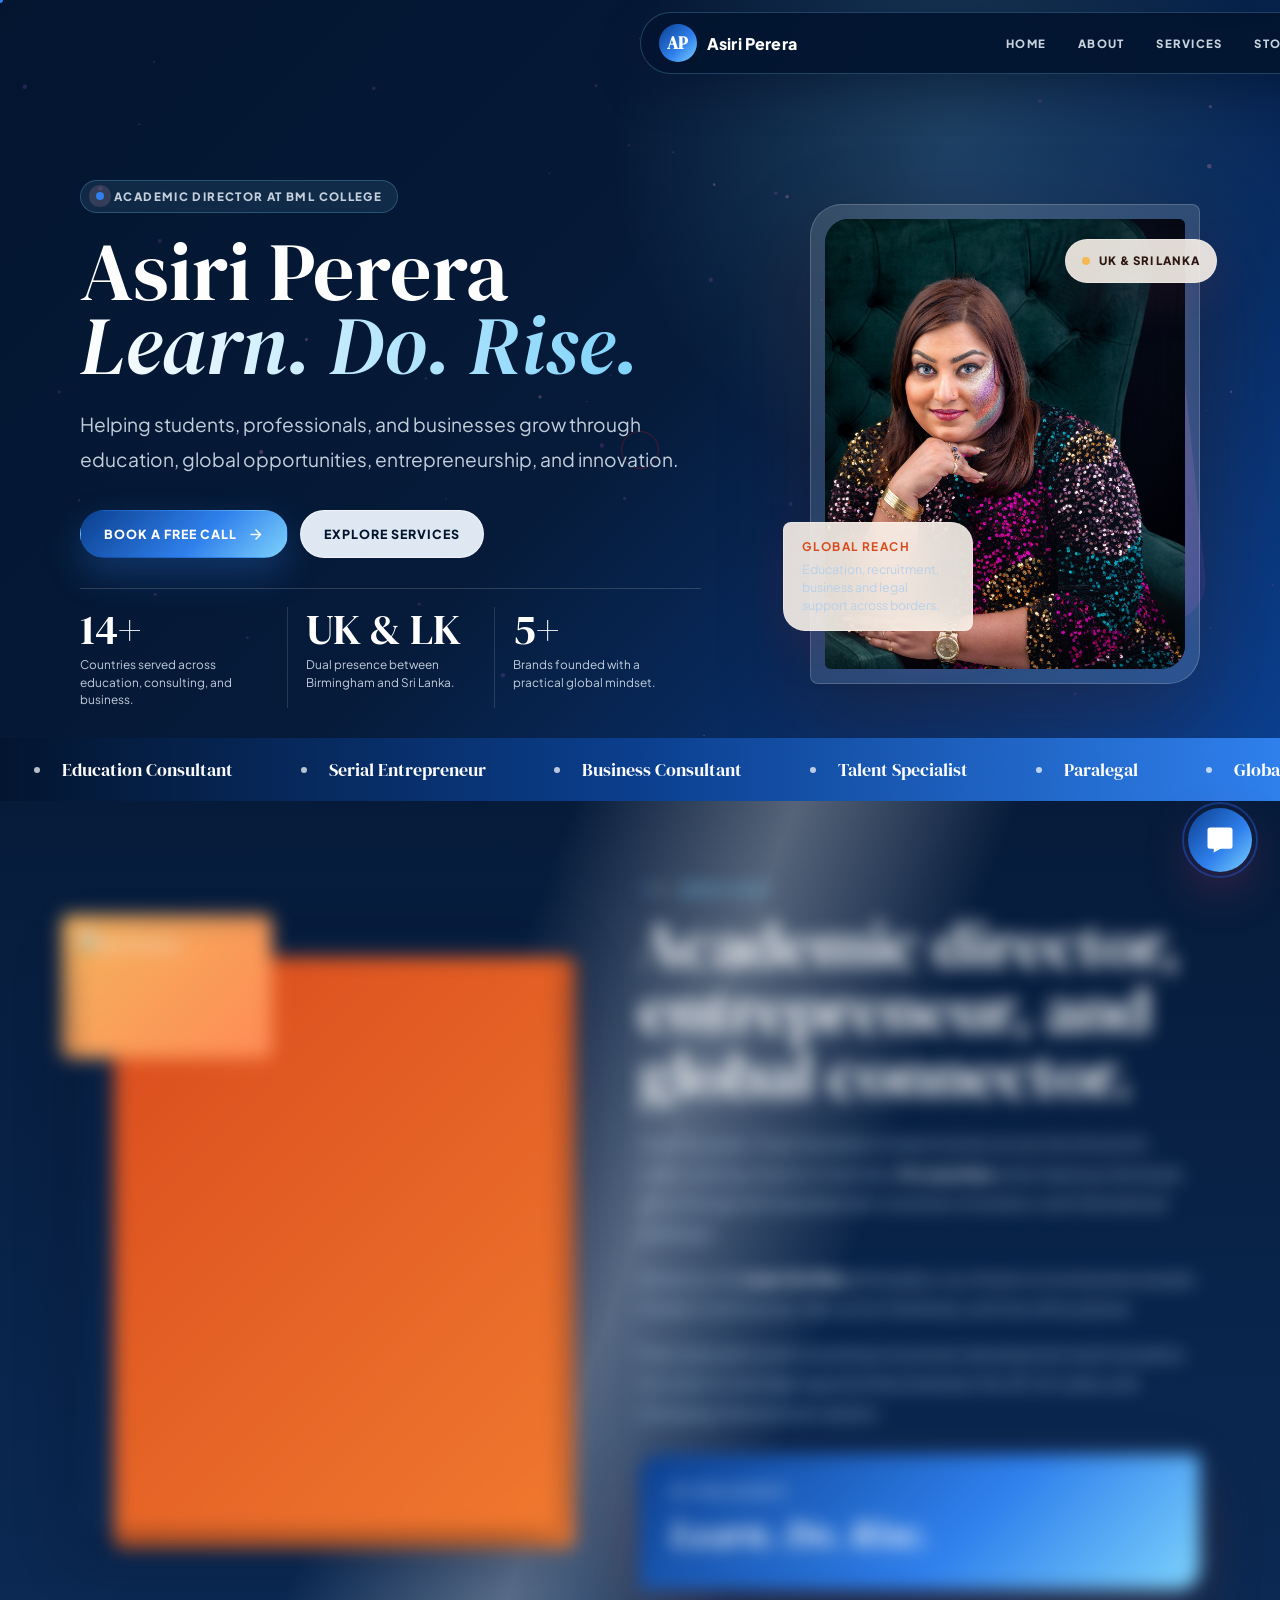
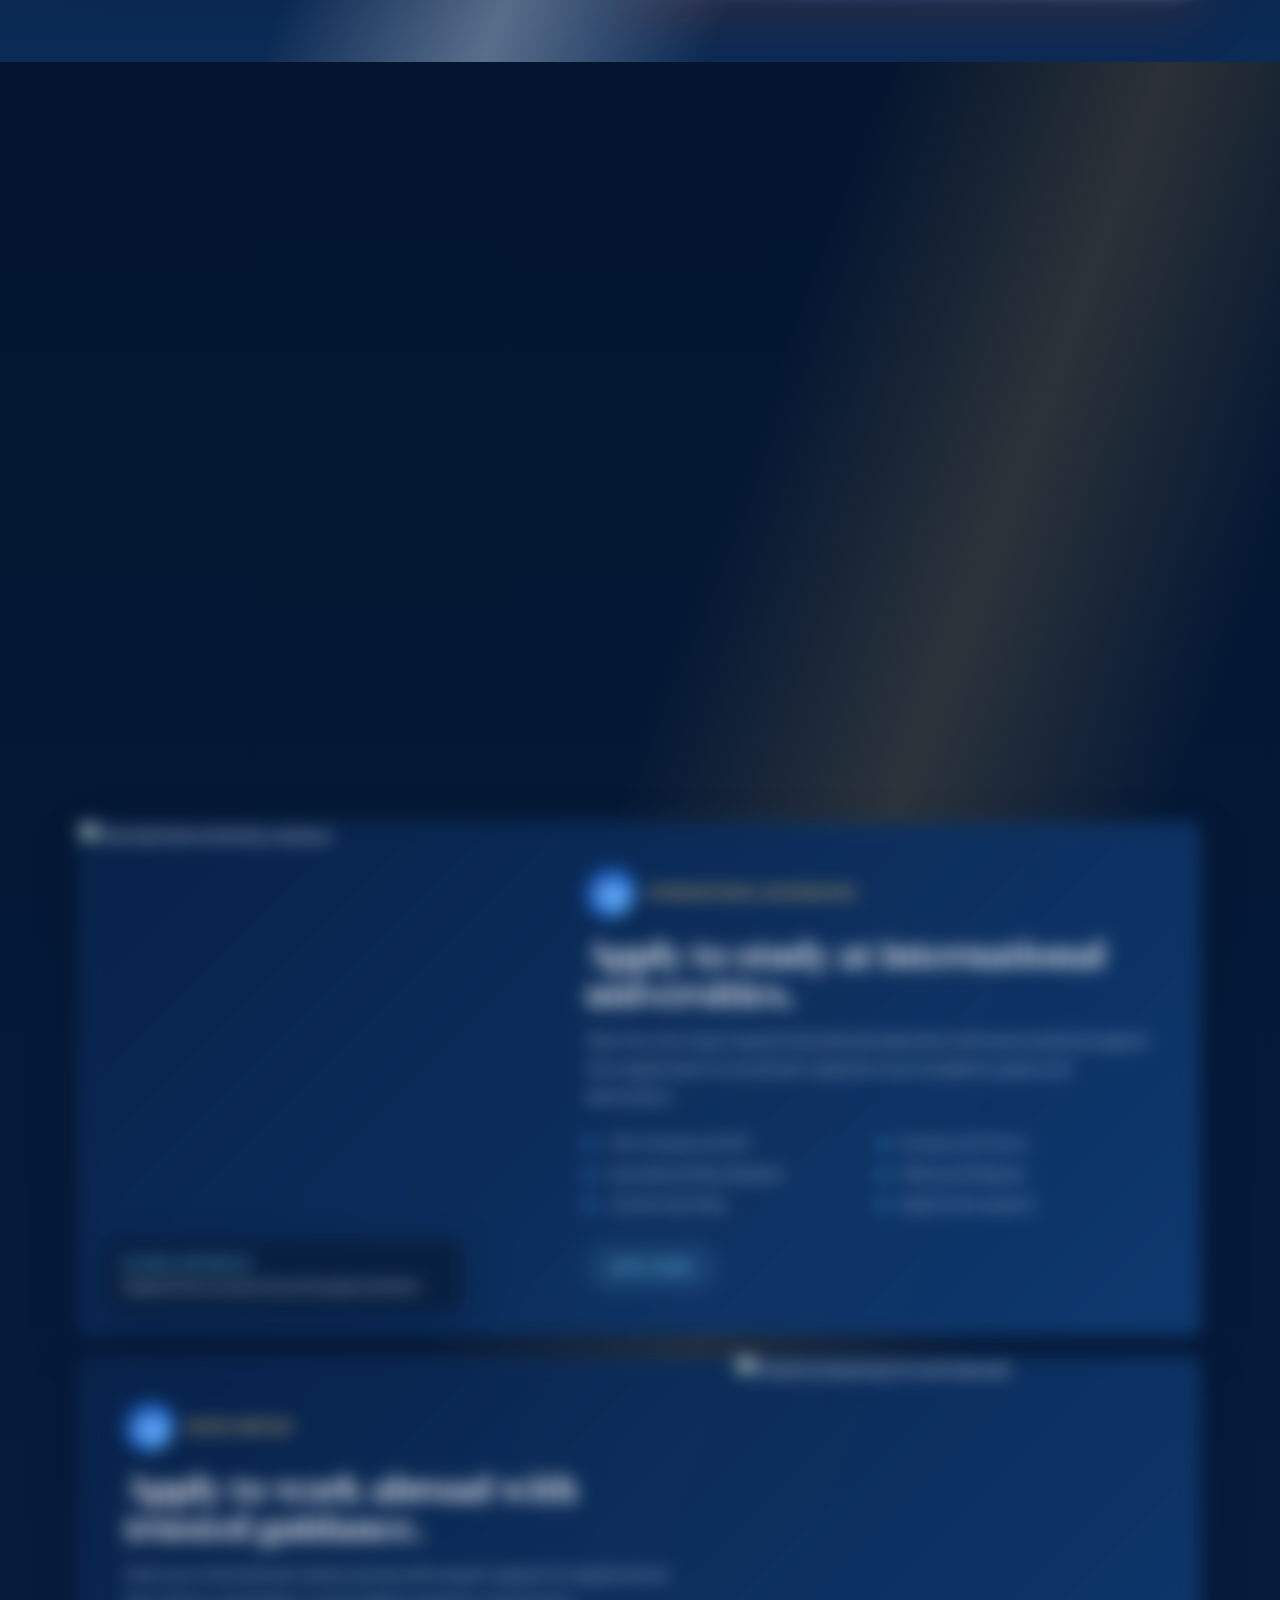
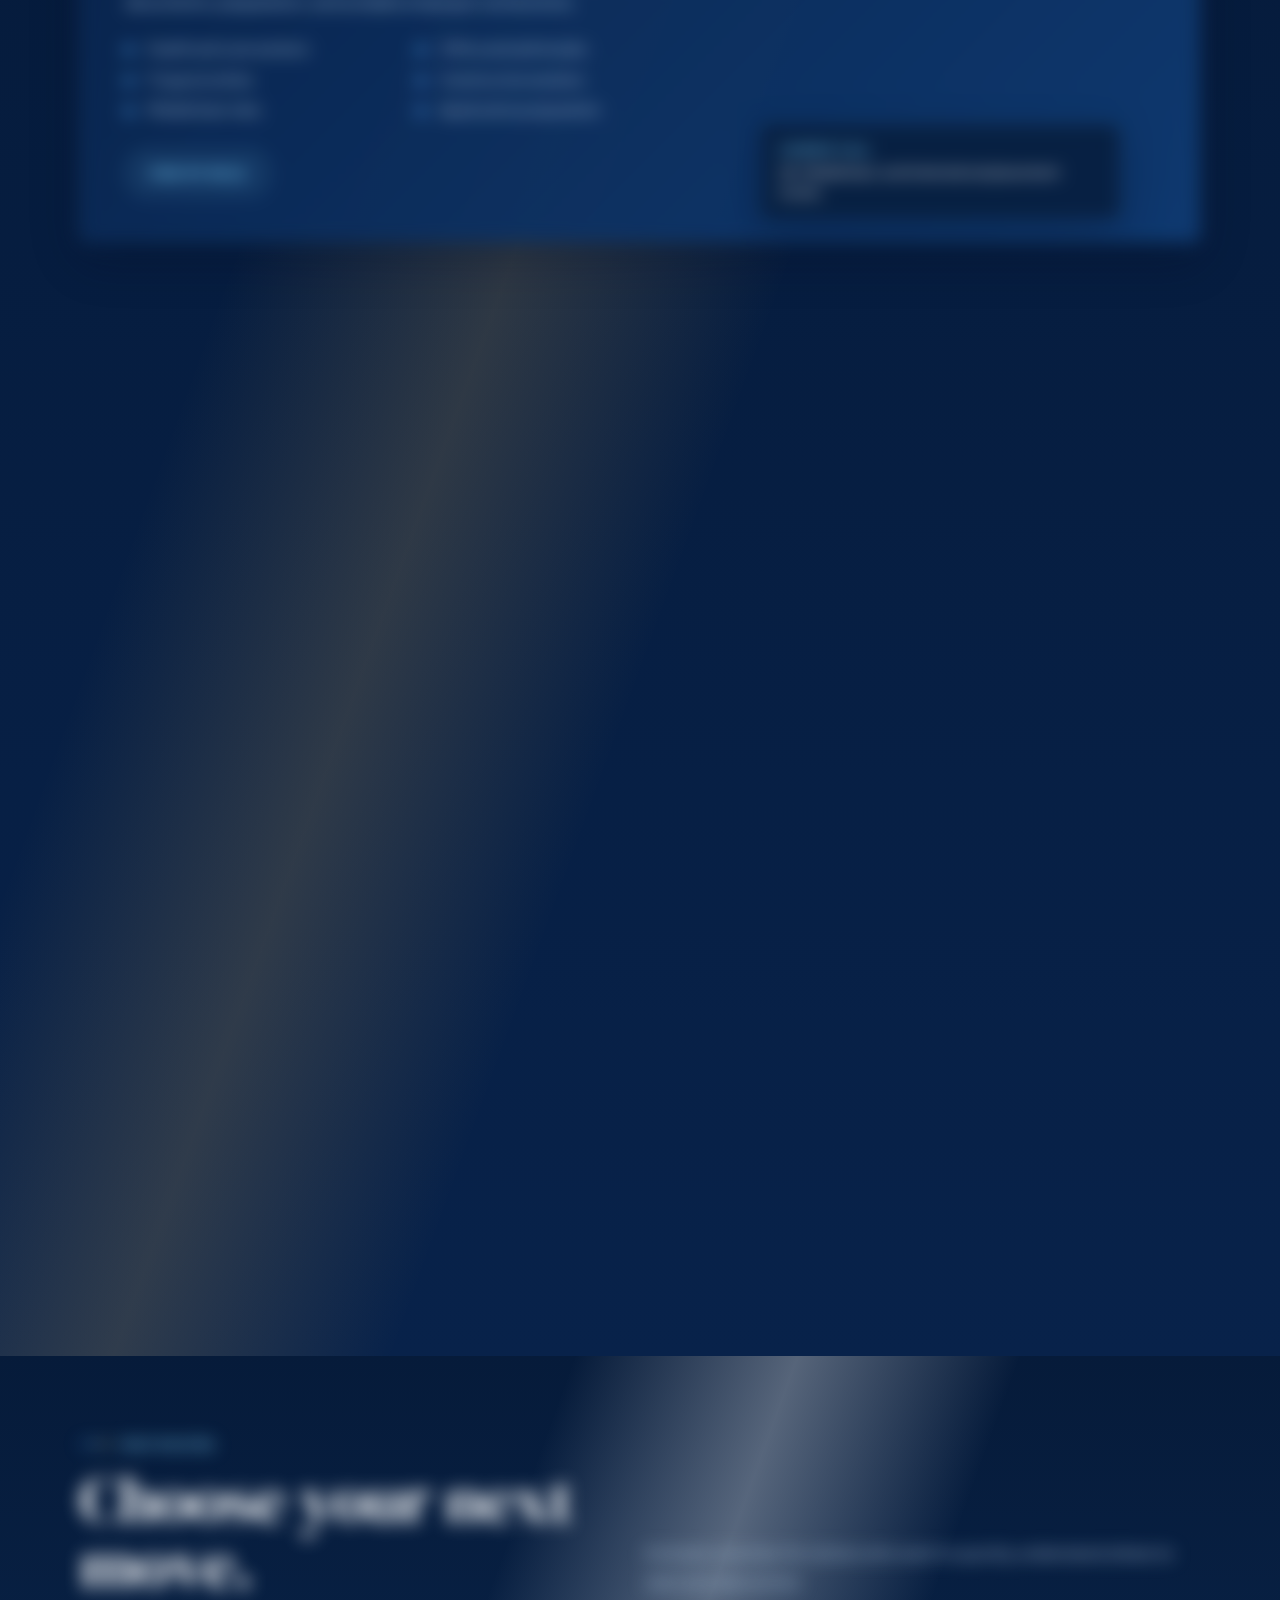
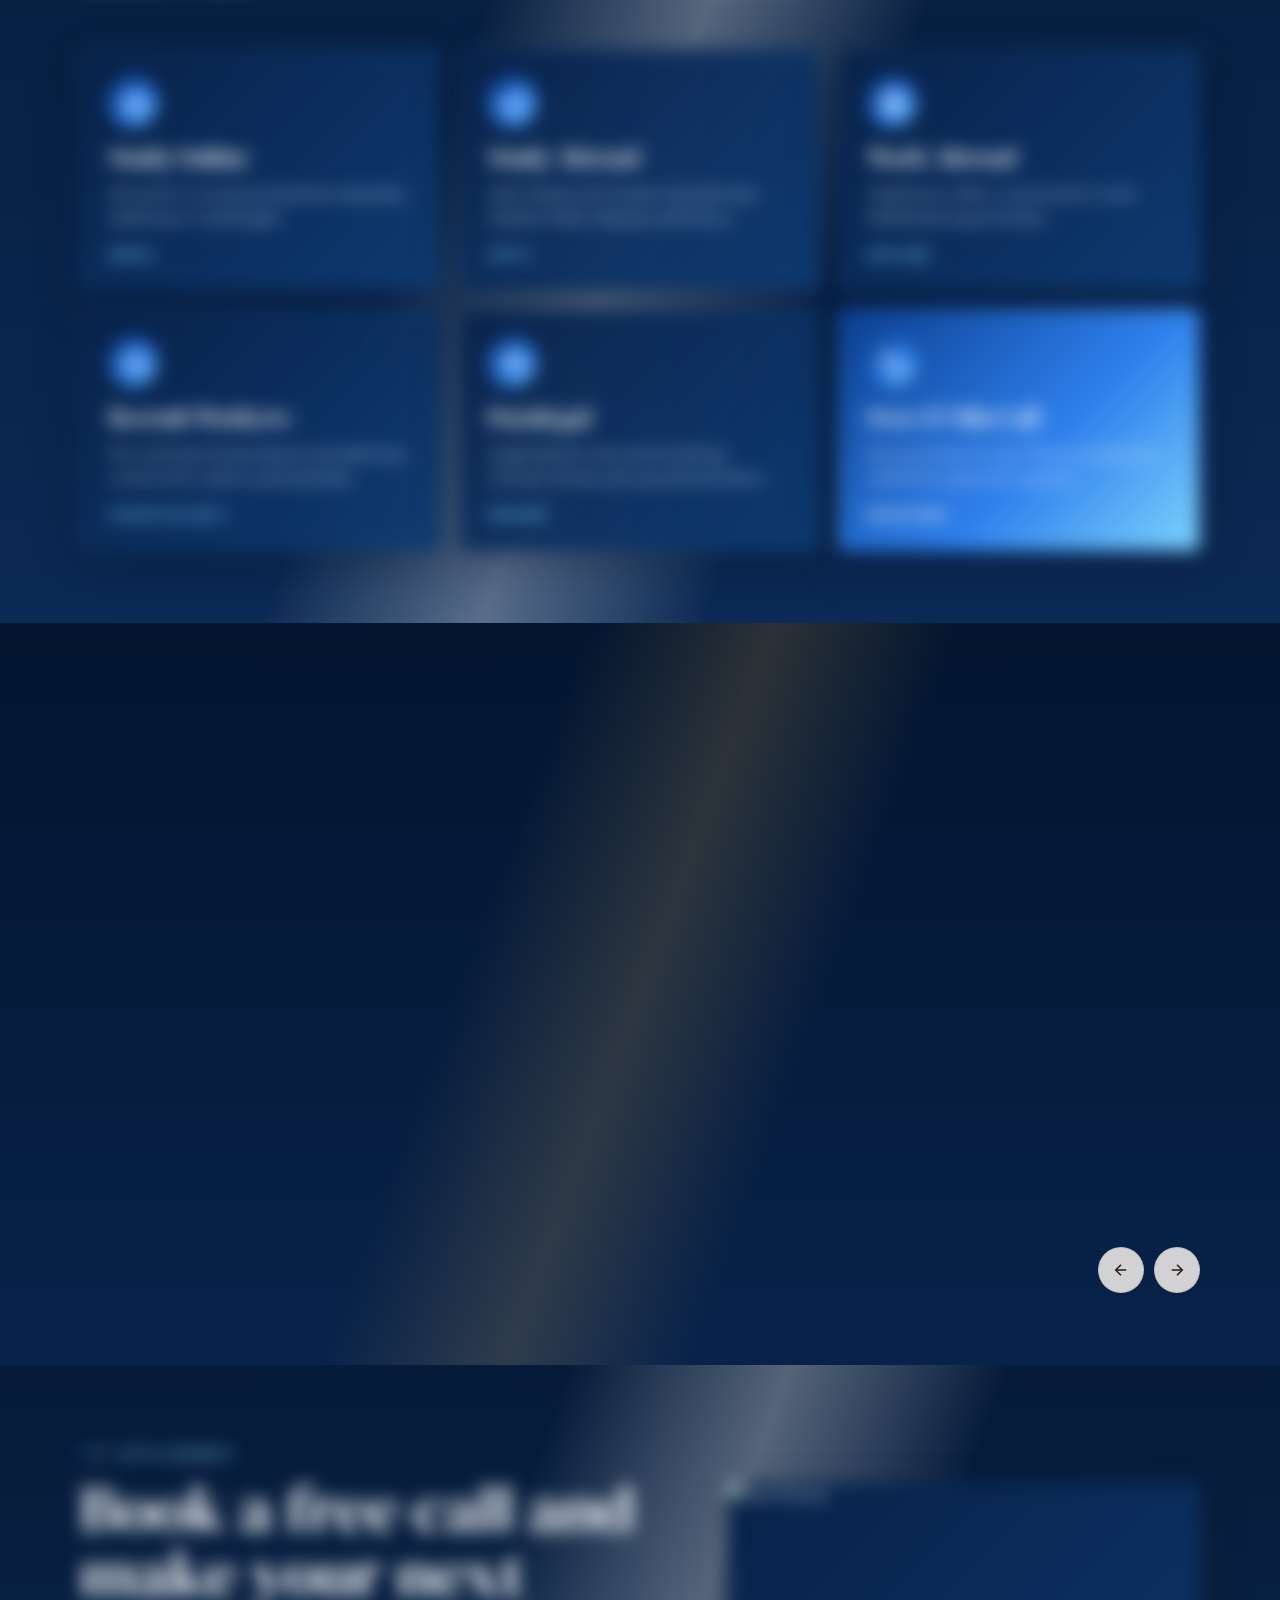
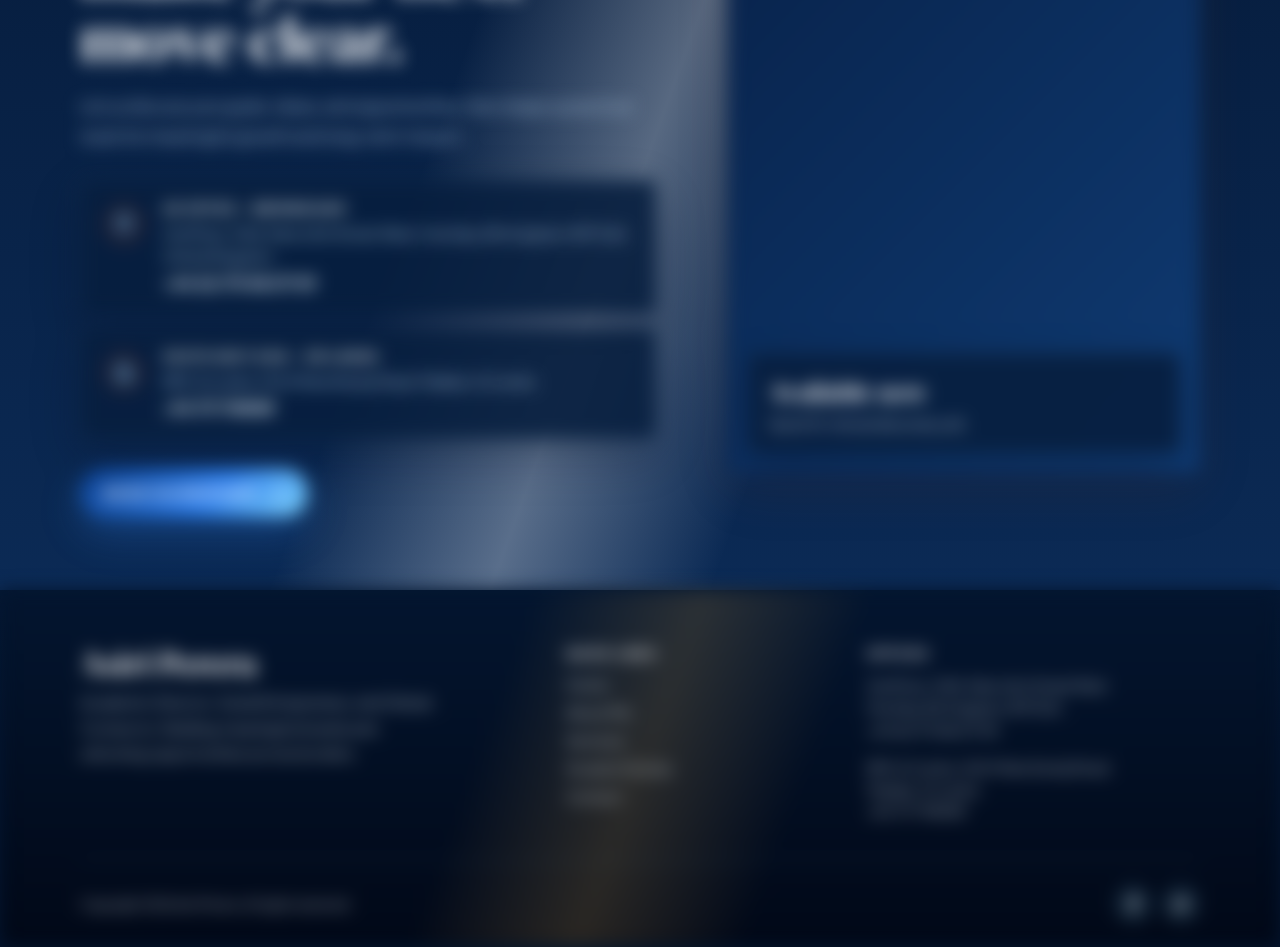
==== commit b9c832dd: "Apply dark blue frontend background" ====
--- a/frontend/index.html
+++ b/frontend/index.html
@@ -2516,37 +2516,40 @@
 
 
     /* =========================================================
-       FINAL UPDATE: Render backend + warm dark/light section rhythm
+       FINAL UPDATE: Render backend + deep blue background
     ========================================================= */
 
     :root {
-      --ink: #241205;
-      --navy: #2a1406;
-      --blue: #8b4a12;
-      --sky: #d88925;
-      --aqua: #f2b84b;
-      --coral: #b96316;
-      --gold: #ffc45a;
-      --paper: #fff0d6;
-      --soft: #ffe2aa;
+      --ink: #eef7ff;
+      --navy: #03152f;
+      --blue: #0b3f8f;
+      --sky: #2f80ed;
+      --aqua: #7dd3fc;
+      --coral: #f7b955;
+      --gold: #ffd166;
+      --paper: #061b3a;
+      --soft: #0b2a55;
       --white: #ffffff;
-      --muted: #745a3b;
-      --line: rgba(139, 74, 18, .18);
-      --shadow: 0 18px 52px rgba(42, 20, 6, .16);
+      --muted: #b9d2ec;
+      --line: rgba(125, 211, 252, .22);
+      --shadow: 0 20px 58px rgba(0, 12, 32, .36);
     }
 
     html,
     body {
-      background: #fff0d6;
-      color: #241205;
+      background: #03152f;
+      color: #eef7ff;
     }
 
     body {
-      background: linear-gradient(180deg, #2a1406 0%, #fff0d6 22%, #3a1b07 54%, #ffe8b8 100%);
+      background:
+        radial-gradient(circle at 14% 8%, rgba(47, 128, 237, .26), transparent 34%),
+        radial-gradient(circle at 86% 28%, rgba(125, 211, 252, .16), transparent 31%),
+        linear-gradient(180deg, #03152f 0%, #061b3a 38%, #08224a 68%, #03152f 100%);
     }
 
     .loader {
-      background: linear-gradient(135deg, #fff0d6, #ffd98b);
+      background: linear-gradient(135deg, #03152f, #0b3f8f 58%, #2f80ed);
     }
 
     .loader-mark,
@@ -2556,58 +2559,60 @@
     #bml-chat-button,
     #bml-chat-header,
     #bml-send-btn {
-      background: linear-gradient(135deg, #3a1b07, #b96316 58%, #ffc45a) !important;
+      background: linear-gradient(135deg, #0b3f8f, #2f80ed 58%, #7dd3fc) !important;
       color: #ffffff !important;
     }
 
     #progress,
     .marquee {
-      background: linear-gradient(90deg, #2a1406, #8b4a12, #f2b84b) !important;
+      background: linear-gradient(90deg, #03152f, #0b3f8f, #2f80ed) !important;
       color: #ffffff;
     }
 
     .nav,
     .nav.is-solid {
-      background: rgba(42, 20, 6, .94);
-      border-color: rgba(255, 218, 145, .24);
-      box-shadow: 0 16px 42px rgba(42, 20, 6, .28);
+      background: rgba(3, 21, 47, .94);
+      border-color: rgba(125, 211, 252, .24);
+      box-shadow: 0 16px 42px rgba(0, 12, 32, .36);
     }
 
     .nav-links a {
-      color: rgba(255, 246, 229, .82);
+      color: rgba(238, 247, 255, .84);
     }
 
     .nav-links a:hover {
       color: #ffffff;
-      background: rgba(255, 196, 90, .14);
+      background: rgba(125, 211, 252, .12);
     }
 
     .btn-primary {
       color: #ffffff;
-      background: linear-gradient(135deg, #3a1b07, #b96316 58%, #ffc45a);
-      box-shadow: 0 16px 36px rgba(185, 99, 22, .24);
+      background: linear-gradient(135deg, #0b3f8f, #2f80ed 58%, #7dd3fc);
+      box-shadow: 0 16px 36px rgba(47, 128, 237, .28);
     }
 
     .btn-light {
-      color: #2a1406;
-      background: rgba(255, 240, 214, .94);
-      border-color: rgba(255, 255, 255, .58);
+      color: #03152f;
+      background: rgba(238, 247, 255, .94);
+      border-color: rgba(255, 255, 255, .62);
     }
 
     .btn-outline {
-      color: #8b4a12;
-      background: rgba(185, 99, 22, .08);
-      border-color: rgba(185, 99, 22, .24);
+      color: #7dd3fc;
+      background: rgba(125, 211, 252, .08);
+      border-color: rgba(125, 211, 252, .28);
     }
 
     .btn-outline:hover {
-      background: #8b4a12;
+      background: #2f80ed;
       color: #ffffff;
     }
 
     .hero,
     .hero::before {
-      background: linear-gradient(135deg, #1a0b03 0%, #3a1b07 52%, #b96316 100%);
+      background:
+        radial-gradient(circle at 74% 20%, rgba(125, 211, 252, .20), transparent 30%),
+        linear-gradient(135deg, #03152f 0%, #061b3a 52%, #0b3f8f 100%);
     }
 
     .hero h1,
@@ -2616,7 +2621,7 @@
     }
 
     .hero h1 span {
-      background: linear-gradient(90deg, #ffffff, #ffd98b 48%, #f2b84b);
+      background: linear-gradient(90deg, #ffffff, #7dd3fc 48%, #ffd166);
       -webkit-background-clip: text;
       background-clip: text;
     }
@@ -2624,41 +2629,44 @@
     .hero-copy,
     .hero .stat span,
     .hero-kicker {
-      color: rgba(255, 246, 229, .82);
+      color: rgba(238, 247, 255, .82);
     }
 
     .hero-kicker {
-      border-color: rgba(255, 218, 145, .22);
-      background: rgba(255, 196, 90, .12);
+      border-color: rgba(125, 211, 252, .24);
+      background: rgba(125, 211, 252, .10);
     }
 
     .about,
     .quick-services,
     .contact {
-      background: linear-gradient(180deg, #fff3df 0%, #ffe5b3 100%);
-      color: #241205;
+      background: linear-gradient(180deg, #061b3a 0%, #0b2a55 100%);
+      color: #eef7ff;
     }
 
     .services,
     .stories {
-      background: linear-gradient(180deg, #2a1406 0%, #4a2208 100%);
+      background: linear-gradient(180deg, #03152f 0%, #08224a 100%);
       color: #ffffff;
     }
 
     .about .section-title,
     .quick-services .section-title,
-    .contact .section-title {
-      color: #241205;
-    }
-
+    .contact .section-title,
     .services .section-title,
     .stories .section-title {
       color: #ffffff;
     }
 
     .services .section-copy,
-    .stories .section-copy {
-      color: rgba(255, 246, 229, .78);
+    .stories .section-copy,
+    .section-copy,
+    .about-text p,
+    .service p,
+    .quick-card p,
+    .story p,
+    .office p {
+      color: #b9d2ec;
     }
 
     .eyebrow,
@@ -2668,27 +2676,27 @@
     .quick-card a,
     .office-icon,
     .stars {
-      color: #b96316;
+      color: #7dd3fc;
     }
 
     .services .eyebrow,
     .stories .eyebrow,
     .services .service-label,
     .stories .stars {
-      color: #ffc45a;
+      color: #ffd166;
     }
 
     .eyebrow::before {
-      background: linear-gradient(90deg, #8b4a12, #ffc45a);
-    }
-
-    .section-copy,
-    .about-text p,
-    .service p,
-    .quick-card p,
-    .story p,
-    .office p {
-      color: #745a3b;
+      background: linear-gradient(90deg, #2f80ed, #7dd3fc, #ffd166);
+    }
+
+    .service h3,
+    .quick-card h3,
+    .story strong,
+    .office h3,
+    .visual-note,
+    .availability strong {
+      color: #ffffff;
     }
 
     .service,
@@ -2697,20 +2705,20 @@
     .office,
     .visual-note,
     .availability {
-      background: rgba(255, 243, 223, .96);
-      border-color: rgba(185, 99, 22, .18);
-      box-shadow: 0 14px 38px rgba(42, 20, 6, .13);
+      background: rgba(7, 30, 63, .90);
+      border-color: rgba(125, 211, 252, .20);
+      box-shadow: 0 16px 44px rgba(0, 12, 32, .28);
     }
 
     .service,
     .quick-card,
     .story {
-      background: linear-gradient(135deg, #fff3df 0%, #ffdfa3 100%);
+      background: linear-gradient(135deg, rgba(8, 34, 74, .96) 0%, rgba(15, 59, 115, .94) 100%);
     }
 
     .quick-card.feature,
     .philosophy {
-      background: linear-gradient(135deg, #3a1b07, #b96316 58%, #ffc45a);
+      background: linear-gradient(135deg, #0b3f8f, #2f80ed 58%, #7dd3fc);
       color: #ffffff;
     }
 
@@ -2721,21 +2729,22 @@
     }
 
     .quick-card.feature p,
-    .philosophy small {
-      color: rgba(255, 246, 229, .84);
+    .philosophy small,
+    .availability span {
+      color: rgba(238, 247, 255, .84);
     }
 
     .contact-card {
-      background: #ffdc98;
+      background: linear-gradient(135deg, #08224a, #0f3b73);
     }
 
     footer {
-      color: rgba(255, 246, 229, .74);
-      background: linear-gradient(180deg, #2a1406 0%, #120601 100%);
+      color: rgba(238, 247, 255, .76);
+      background: linear-gradient(180deg, #03152f 0%, #010817 100%);
     }
 
     .footer-grid {
-      border-bottom-color: rgba(255, 218, 145, .16);
+      border-bottom-color: rgba(125, 211, 252, .16);
     }
 
     .footer-brand,
@@ -2748,21 +2757,21 @@
     .footer-contact span,
     .footer-contact a,
     .footer-bottom {
-      color: rgba(255, 246, 229, .74);
+      color: rgba(238, 247, 255, .76);
     }
 
     .footer-links a:hover {
-      color: #ffc45a;
+      color: #7dd3fc;
     }
 
     .socials a {
       color: #ffffff;
-      background: rgba(255, 196, 90, .10);
-      border-color: rgba(255, 218, 145, .18);
+      background: rgba(125, 211, 252, .10);
+      border-color: rgba(125, 211, 252, .18);
     }
 
     .socials a:hover {
-      background: #b96316;
+      background: #2f80ed;
       color: #ffffff;
     }
 
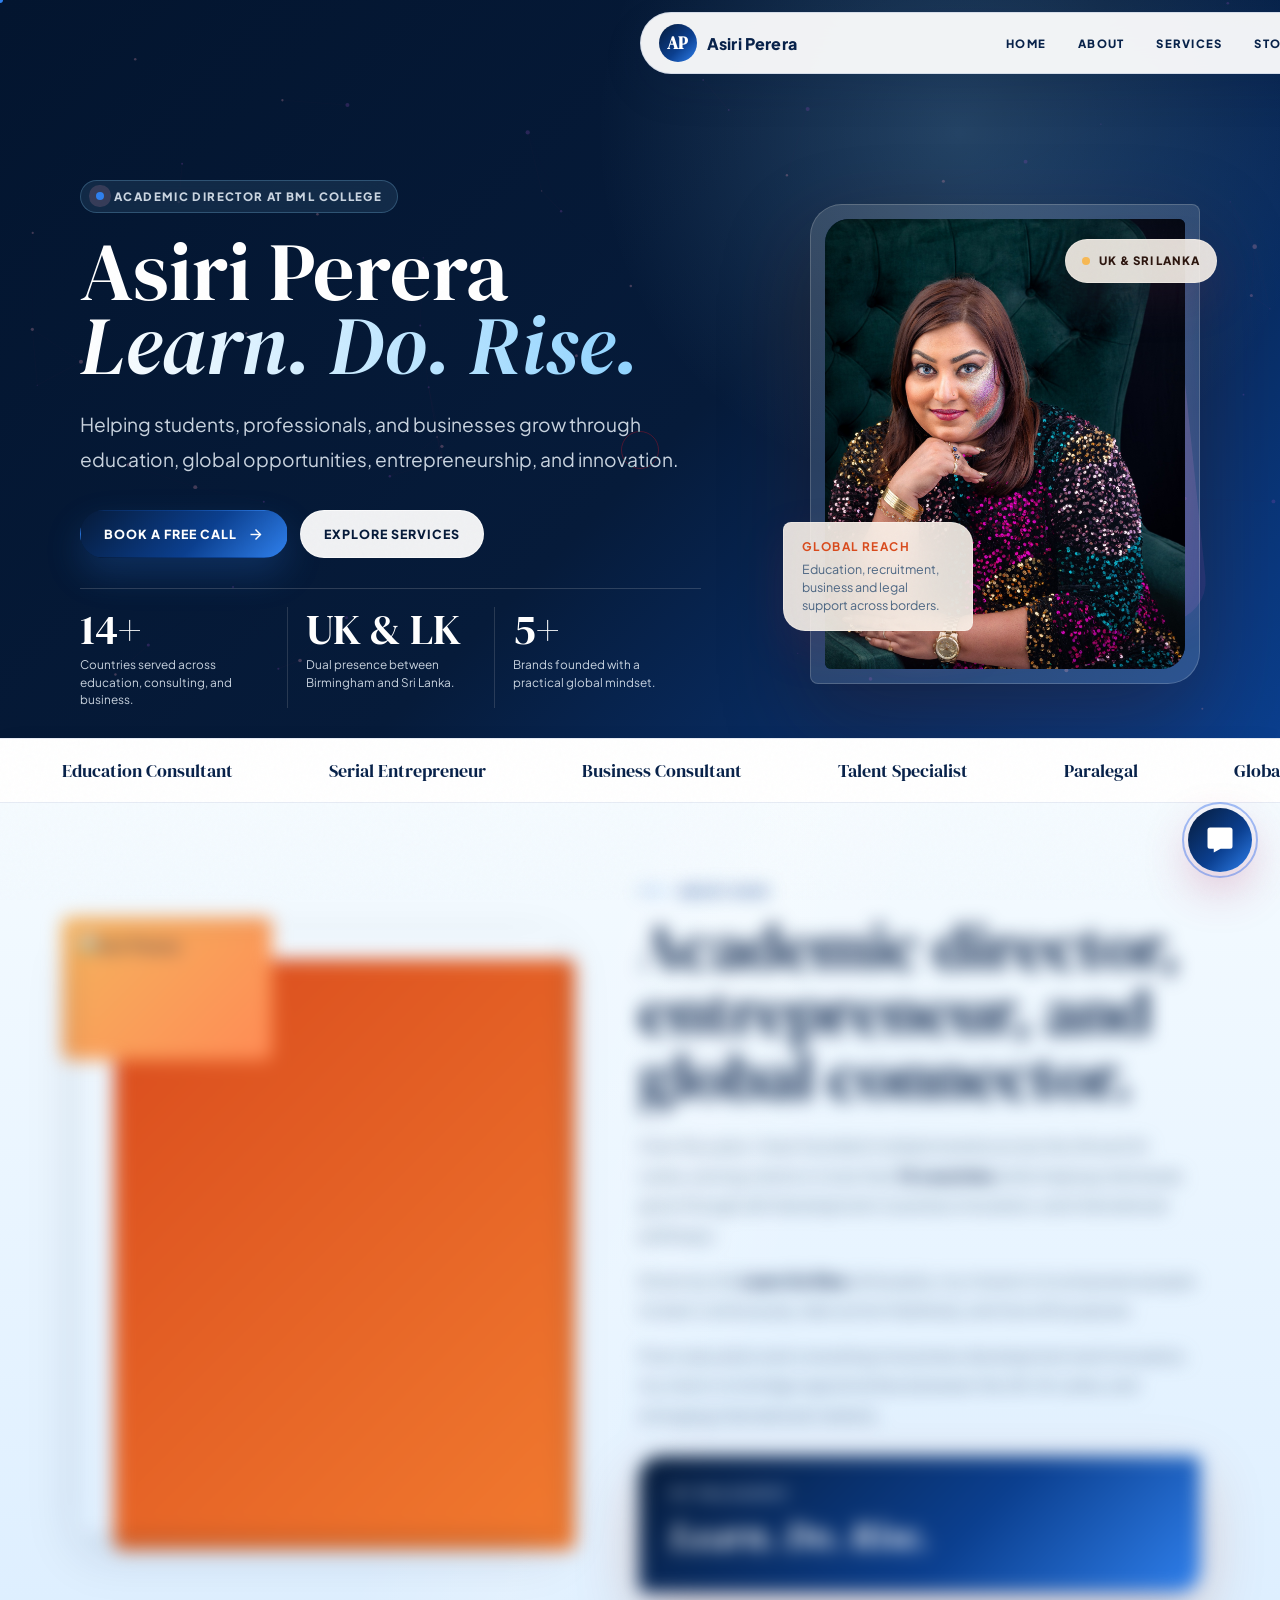
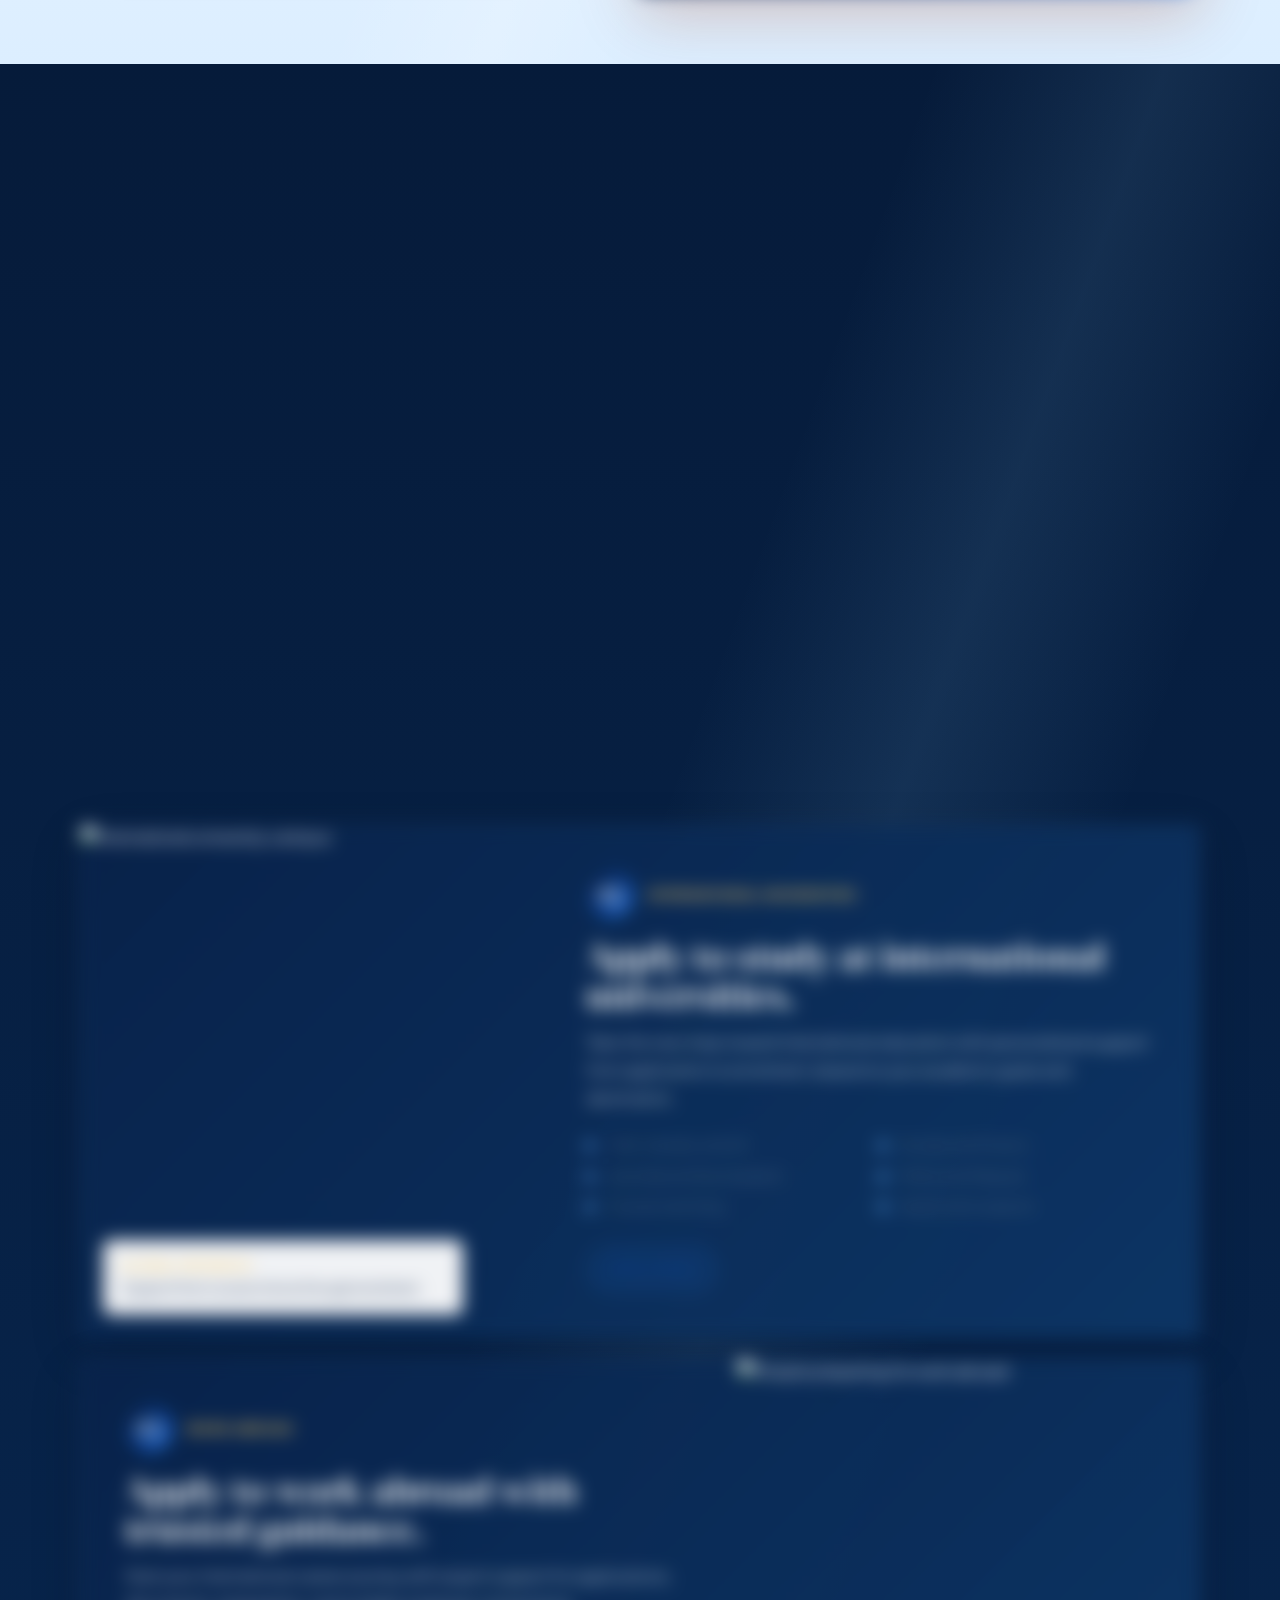
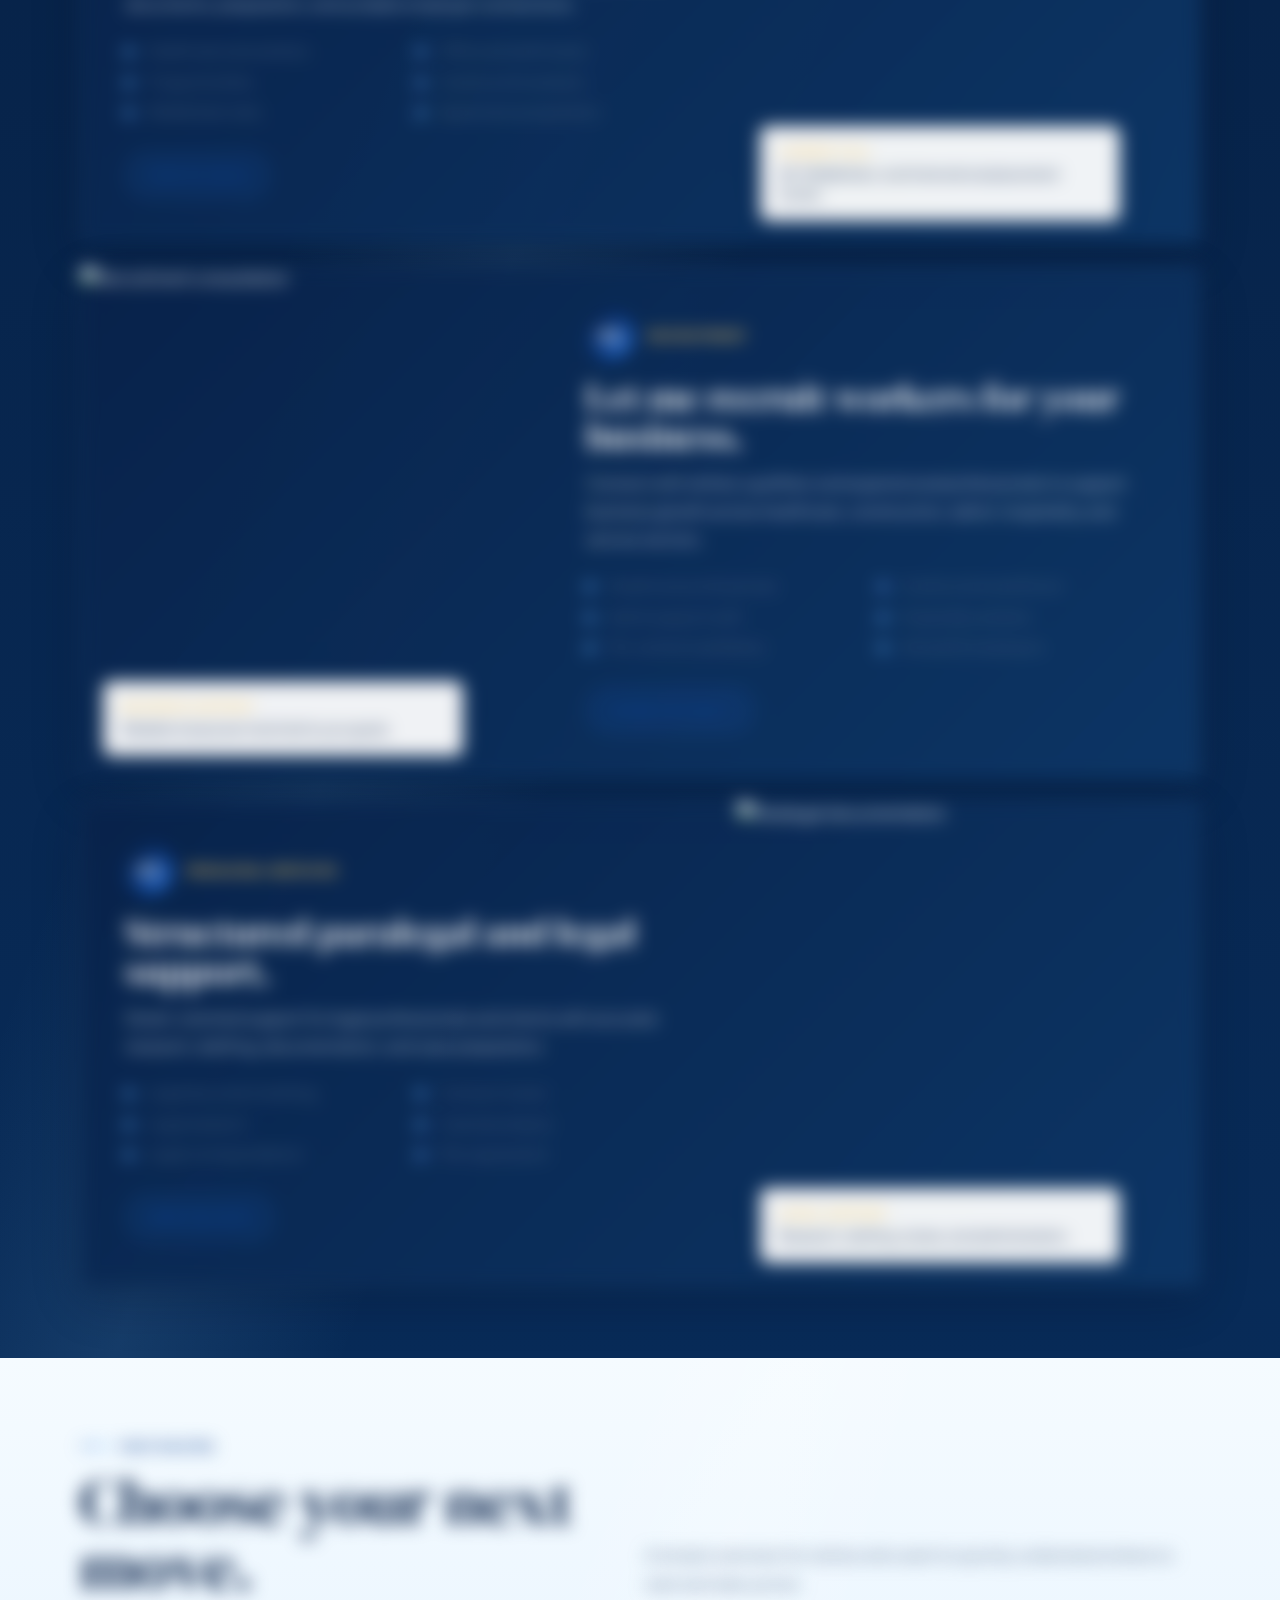
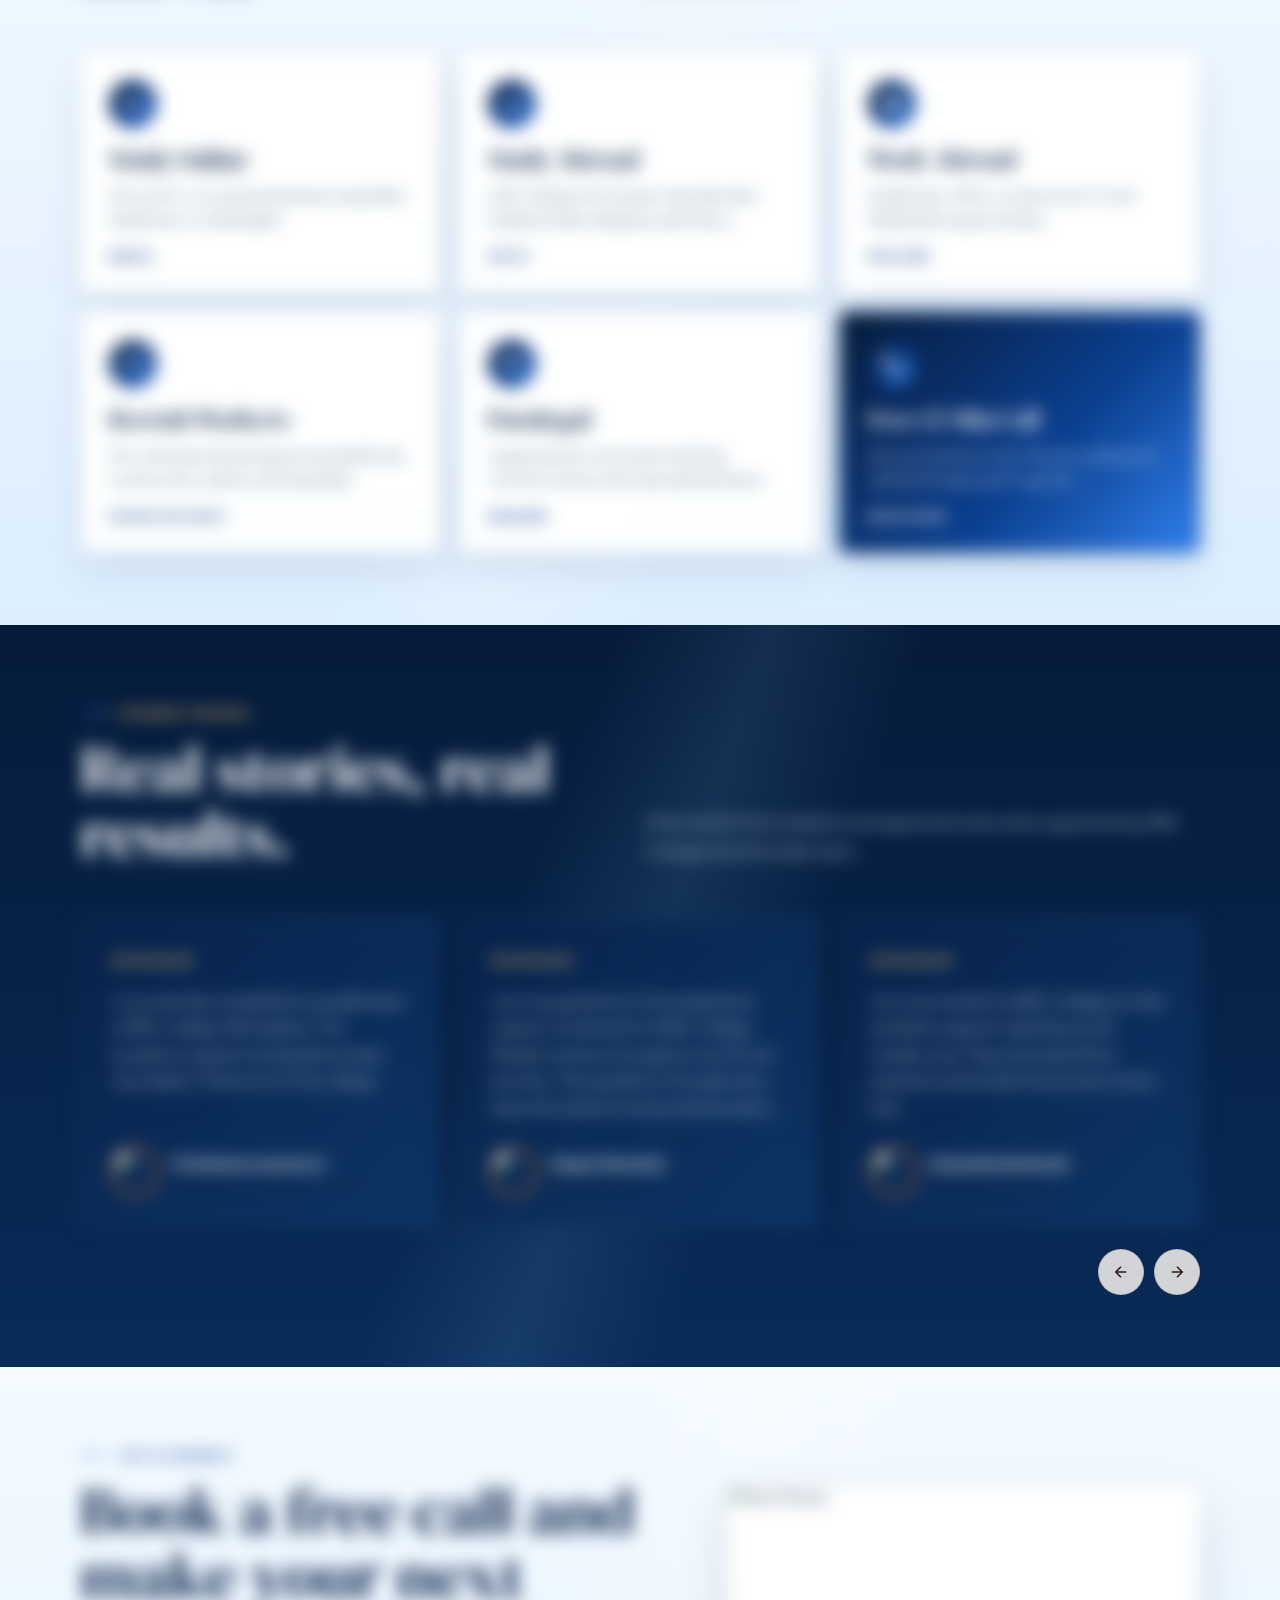
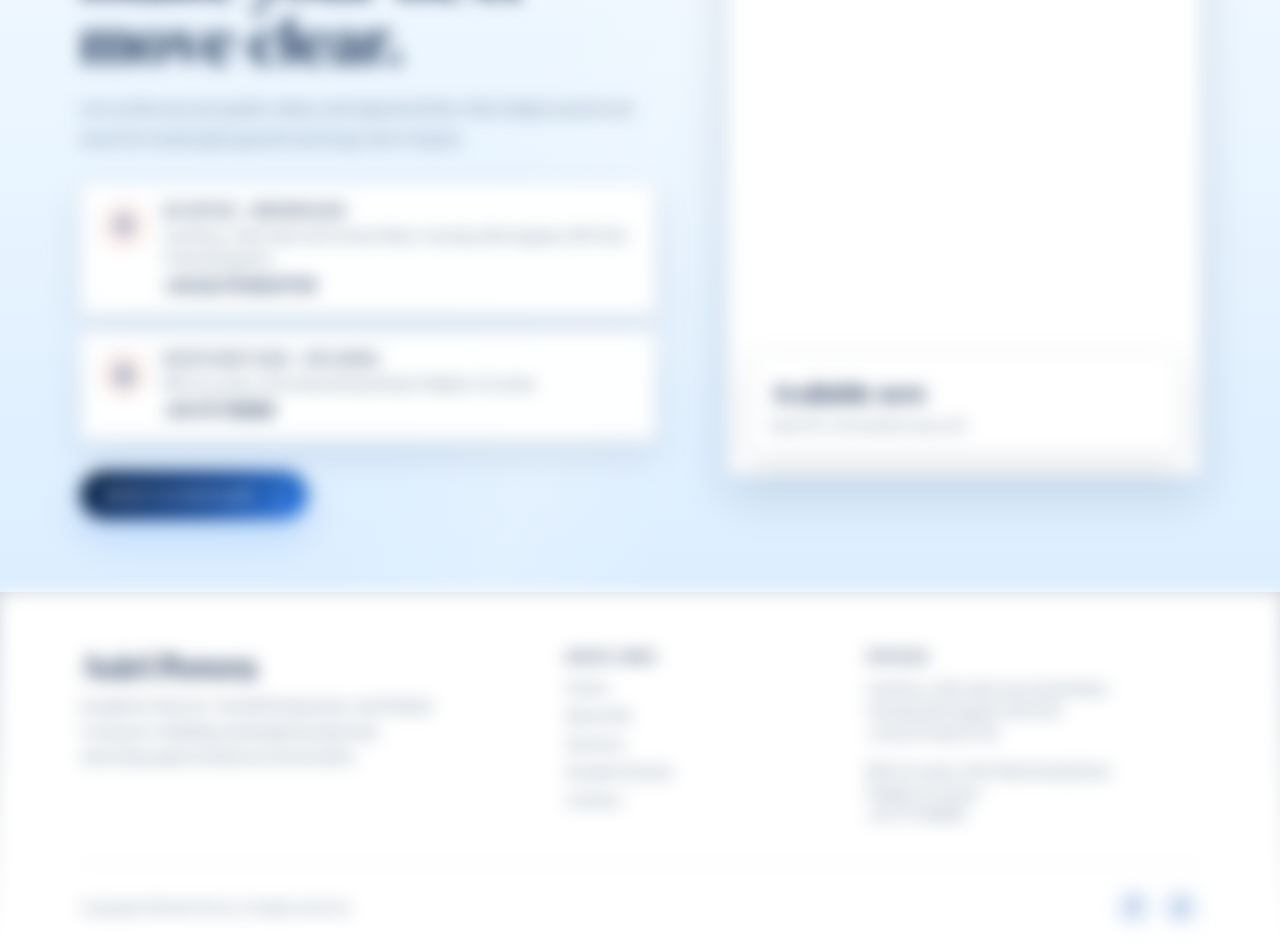
==== commit 7fa52f03: "Fix frontend blue section rhythm" ====
--- a/frontend/index.html
+++ b/frontend/index.html
@@ -2516,40 +2516,37 @@
 
 
     /* =========================================================
-       FINAL UPDATE: Render backend + deep blue background
+       FINAL UPDATE: balanced blue section rhythm
     ========================================================= */
 
     :root {
-      --ink: #eef7ff;
-      --navy: #03152f;
+      --ink: #08224a;
+      --navy: #061b3a;
       --blue: #0b3f8f;
       --sky: #2f80ed;
-      --aqua: #7dd3fc;
+      --aqua: #8fd3ff;
       --coral: #f7b955;
       --gold: #ffd166;
-      --paper: #061b3a;
-      --soft: #0b2a55;
+      --paper: #f5fbff;
+      --soft: #e3f2ff;
       --white: #ffffff;
-      --muted: #b9d2ec;
-      --line: rgba(125, 211, 252, .22);
-      --shadow: 0 20px 58px rgba(0, 12, 32, .36);
+      --muted: #4d6784;
+      --line: rgba(11, 63, 143, .16);
+      --shadow: 0 18px 52px rgba(6, 27, 58, .14);
     }
 
     html,
     body {
-      background: #03152f;
-      color: #eef7ff;
+      background: #f5fbff;
+      color: #08224a;
     }
 
     body {
-      background:
-        radial-gradient(circle at 14% 8%, rgba(47, 128, 237, .26), transparent 34%),
-        radial-gradient(circle at 86% 28%, rgba(125, 211, 252, .16), transparent 31%),
-        linear-gradient(180deg, #03152f 0%, #061b3a 38%, #08224a 68%, #03152f 100%);
+      background: linear-gradient(180deg, #061b3a 0%, #061b3a 24%, #eaf6ff 24%, #f5fbff 52%, #071d3a 52%, #08224a 74%, #ffffff 100%);
     }
 
     .loader {
-      background: linear-gradient(135deg, #03152f, #0b3f8f 58%, #2f80ed);
+      background: linear-gradient(135deg, #ffffff, #dceeff);
     }
 
     .loader-mark,
@@ -2559,60 +2556,67 @@
     #bml-chat-button,
     #bml-chat-header,
     #bml-send-btn {
-      background: linear-gradient(135deg, #0b3f8f, #2f80ed 58%, #7dd3fc) !important;
+      background: linear-gradient(135deg, #061b3a, #0b3f8f 58%, #2f80ed) !important;
       color: #ffffff !important;
     }
 
-    #progress,
+    #progress {
+      background: linear-gradient(90deg, #061b3a, #0b3f8f, #2f80ed) !important;
+    }
+
     .marquee {
-      background: linear-gradient(90deg, #03152f, #0b3f8f, #2f80ed) !important;
-      color: #ffffff;
+      background: #ffffff !important;
+      color: #08224a;
+      border-top: 1px solid rgba(11, 63, 143, .10);
+      border-bottom: 1px solid rgba(11, 63, 143, .10);
+      box-shadow: 0 12px 30px rgba(6, 27, 58, .08);
     }
 
     .nav,
     .nav.is-solid {
-      background: rgba(3, 21, 47, .94);
-      border-color: rgba(125, 211, 252, .24);
-      box-shadow: 0 16px 42px rgba(0, 12, 32, .36);
-    }
-
+      background: rgba(255, 255, 255, .94);
+      border-color: rgba(11, 63, 143, .12);
+      box-shadow: 0 16px 42px rgba(6, 27, 58, .12);
+    }
+
+    .brand,
     .nav-links a {
-      color: rgba(238, 247, 255, .84);
+      color: #08224a;
     }
 
     .nav-links a:hover {
-      color: #ffffff;
-      background: rgba(125, 211, 252, .12);
+      color: #0b3f8f;
+      background: rgba(47, 128, 237, .10);
     }
 
     .btn-primary {
       color: #ffffff;
-      background: linear-gradient(135deg, #0b3f8f, #2f80ed 58%, #7dd3fc);
-      box-shadow: 0 16px 36px rgba(47, 128, 237, .28);
+      background: linear-gradient(135deg, #061b3a, #0b3f8f 58%, #2f80ed);
+      box-shadow: 0 16px 36px rgba(47, 128, 237, .22);
     }
 
     .btn-light {
-      color: #03152f;
-      background: rgba(238, 247, 255, .94);
-      border-color: rgba(255, 255, 255, .62);
+      color: #061b3a;
+      background: rgba(255, 255, 255, .94);
+      border-color: rgba(255, 255, 255, .68);
     }
 
     .btn-outline {
-      color: #7dd3fc;
-      background: rgba(125, 211, 252, .08);
-      border-color: rgba(125, 211, 252, .28);
+      color: #0b3f8f;
+      background: rgba(47, 128, 237, .08);
+      border-color: rgba(47, 128, 237, .24);
     }
 
     .btn-outline:hover {
-      background: #2f80ed;
+      background: #0b3f8f;
       color: #ffffff;
     }
 
     .hero,
     .hero::before {
       background:
-        radial-gradient(circle at 74% 20%, rgba(125, 211, 252, .20), transparent 30%),
-        linear-gradient(135deg, #03152f 0%, #061b3a 52%, #0b3f8f 100%);
+        radial-gradient(circle at 75% 18%, rgba(143, 211, 255, .22), transparent 32%),
+        linear-gradient(135deg, #03152f 0%, #061b3a 55%, #0b3f8f 100%);
     }
 
     .hero h1,
@@ -2621,7 +2625,7 @@
     }
 
     .hero h1 span {
-      background: linear-gradient(90deg, #ffffff, #7dd3fc 48%, #ffd166);
+      background: linear-gradient(90deg, #ffffff, #8fd3ff 48%, #ffd166);
       -webkit-background-clip: text;
       background-clip: text;
     }
@@ -2629,96 +2633,104 @@
     .hero-copy,
     .hero .stat span,
     .hero-kicker {
-      color: rgba(238, 247, 255, .82);
+      color: rgba(238, 247, 255, .84);
     }
 
     .hero-kicker {
-      border-color: rgba(125, 211, 252, .24);
-      background: rgba(125, 211, 252, .10);
+      border-color: rgba(143, 211, 255, .24);
+      background: rgba(143, 211, 255, .10);
     }
 
     .about,
     .quick-services,
     .contact {
-      background: linear-gradient(180deg, #061b3a 0%, #0b2a55 100%);
-      color: #eef7ff;
+      background: linear-gradient(180deg, #f5fbff 0%, #dceeff 100%);
+      color: #08224a;
     }
 
     .services,
     .stories {
-      background: linear-gradient(180deg, #03152f 0%, #08224a 100%);
+      background: linear-gradient(180deg, #061b3a 0%, #082b58 100%);
       color: #ffffff;
     }
 
     .about .section-title,
     .quick-services .section-title,
-    .contact .section-title,
+    .contact .section-title {
+      color: #08224a;
+    }
+
     .services .section-title,
     .stories .section-title {
       color: #ffffff;
     }
 
+    .about .section-copy,
+    .quick-services .section-copy,
+    .contact .section-copy,
+    .about-text p,
+    .quick-card p,
+    .office p {
+      color: #4d6784;
+    }
+
     .services .section-copy,
     .stories .section-copy,
-    .section-copy,
-    .about-text p,
     .service p,
-    .quick-card p,
-    .story p,
-    .office p {
-      color: #b9d2ec;
+    .story p {
+      color: rgba(238, 247, 255, .78);
     }
 
     .eyebrow,
+    .quick-card a,
+    .office-icon {
+      color: #0b3f8f;
+    }
+
     .service-label,
-    .visual-note strong,
-    .office h3,
-    .quick-card a,
-    .office-icon,
-    .stars {
-      color: #7dd3fc;
-    }
-
     .services .eyebrow,
     .stories .eyebrow,
     .services .service-label,
-    .stories .stars {
+    .visual-note strong,
+    .stars {
       color: #ffd166;
     }
 
     .eyebrow::before {
-      background: linear-gradient(90deg, #2f80ed, #7dd3fc, #ffd166);
-    }
-
-    .service h3,
+      background: linear-gradient(90deg, #0b3f8f, #2f80ed, #8fd3ff);
+    }
+
     .quick-card h3,
-    .story strong,
     .office h3,
     .visual-note,
     .availability strong {
+      color: #08224a;
+    }
+
+    .service h3,
+    .story strong {
       color: #ffffff;
     }
 
-    .service,
     .quick-card,
-    .story,
     .office,
     .visual-note,
     .availability {
-      background: rgba(7, 30, 63, .90);
-      border-color: rgba(125, 211, 252, .20);
-      box-shadow: 0 16px 44px rgba(0, 12, 32, .28);
+      background: rgba(255, 255, 255, .94);
+      border-color: rgba(11, 63, 143, .14);
+      box-shadow: 0 14px 34px rgba(6, 27, 58, .10);
     }
 
     .service,
-    .quick-card,
     .story {
-      background: linear-gradient(135deg, rgba(8, 34, 74, .96) 0%, rgba(15, 59, 115, .94) 100%);
+      background: linear-gradient(135deg, rgba(8, 34, 74, .96) 0%, rgba(13, 54, 102, .94) 100%);
+      border-color: rgba(143, 211, 255, .18);
+      box-shadow: 0 16px 44px rgba(0, 12, 32, .24);
     }
 
     .quick-card.feature,
     .philosophy {
-      background: linear-gradient(135deg, #0b3f8f, #2f80ed 58%, #7dd3fc);
+      background: linear-gradient(135deg, #061b3a, #0b3f8f 58%, #2f80ed);
       color: #ffffff;
     }
 
@@ -2729,27 +2741,29 @@
     }
 
     .quick-card.feature p,
-    .philosophy small,
-    .availability span {
-      color: rgba(238, 247, 255, .84);
+    .philosophy small {
+      color: rgba(238, 247, 255, .86);
     }
 
     .contact-card {
-      background: linear-gradient(135deg, #08224a, #0f3b73);
+      background: #ffffff;
+      border: 1px solid rgba(11, 63, 143, .12);
+      box-shadow: 0 18px 48px rgba(6, 27, 58, .14);
     }
 
     footer {
-      color: rgba(238, 247, 255, .76);
-      background: linear-gradient(180deg, #03152f 0%, #010817 100%);
+      color: #4d6784;
+      background: #ffffff;
+      border-top: 1px solid rgba(11, 63, 143, .10);
     }
 
     .footer-grid {
-      border-bottom-color: rgba(125, 211, 252, .16);
+      border-bottom-color: rgba(11, 63, 143, .12);
     }
 
     .footer-brand,
     .footer-title {
-      color: #ffffff;
+      color: #08224a;
     }
 
     .footer-sub,
@@ -2757,21 +2771,21 @@
     .footer-contact span,
     .footer-contact a,
     .footer-bottom {
-      color: rgba(238, 247, 255, .76);
+      color: #4d6784;
     }
 
     .footer-links a:hover {
-      color: #7dd3fc;
+      color: #0b3f8f;
     }
 
     .socials a {
-      color: #ffffff;
-      background: rgba(125, 211, 252, .10);
-      border-color: rgba(125, 211, 252, .18);
+      color: #0b3f8f;
+      background: rgba(47, 128, 237, .08);
+      border-color: rgba(47, 128, 237, .18);
     }
 
     .socials a:hover {
-      background: #2f80ed;
+      background: #0b3f8f;
       color: #ffffff;
     }
 
@@ -2782,8 +2796,8 @@
 
     @keyframes section-sweep {
       0%, 100% { transform: translateX(-48%) skewX(-12deg); opacity: 0; }
-      18%, 62% { opacity: .16; }
-      50% { transform: translateX(48%) skewX(-12deg); opacity: .22; }
+      18%, 62% { opacity: .055; }
+      50% { transform: translateX(48%) skewX(-12deg); opacity: .09; }
     }
 
     @keyframes hero-card-float {
@@ -2839,15 +2853,18 @@
       inset: 0;
       z-index: 0;
       pointer-events: none;
-      background: linear-gradient(110deg, transparent 0 36%, rgba(255, 255, 255, .32) 50%, transparent 64%);
-      animation: section-sweep 13s ease-in-out infinite;
+      background: linear-gradient(110deg, transparent 0 40%, rgba(255, 255, 255, .18) 50%, transparent 60%);
+      animation: section-sweep 16s ease-in-out infinite;
     }
 
     .services::before,
-    .stories::before,
+    .stories::before {
+      background: linear-gradient(110deg, transparent 0 40%, rgba(143, 211, 255, .10) 50%, transparent 60%);
+      animation-duration: 18s;
+    }
+
     footer::before {
-      background: linear-gradient(110deg, transparent 0 38%, rgba(255, 196, 90, .16) 50%, transparent 62%);
-      animation-duration: 15s;
+      display: none;
     }
 
     .quick-services::before,
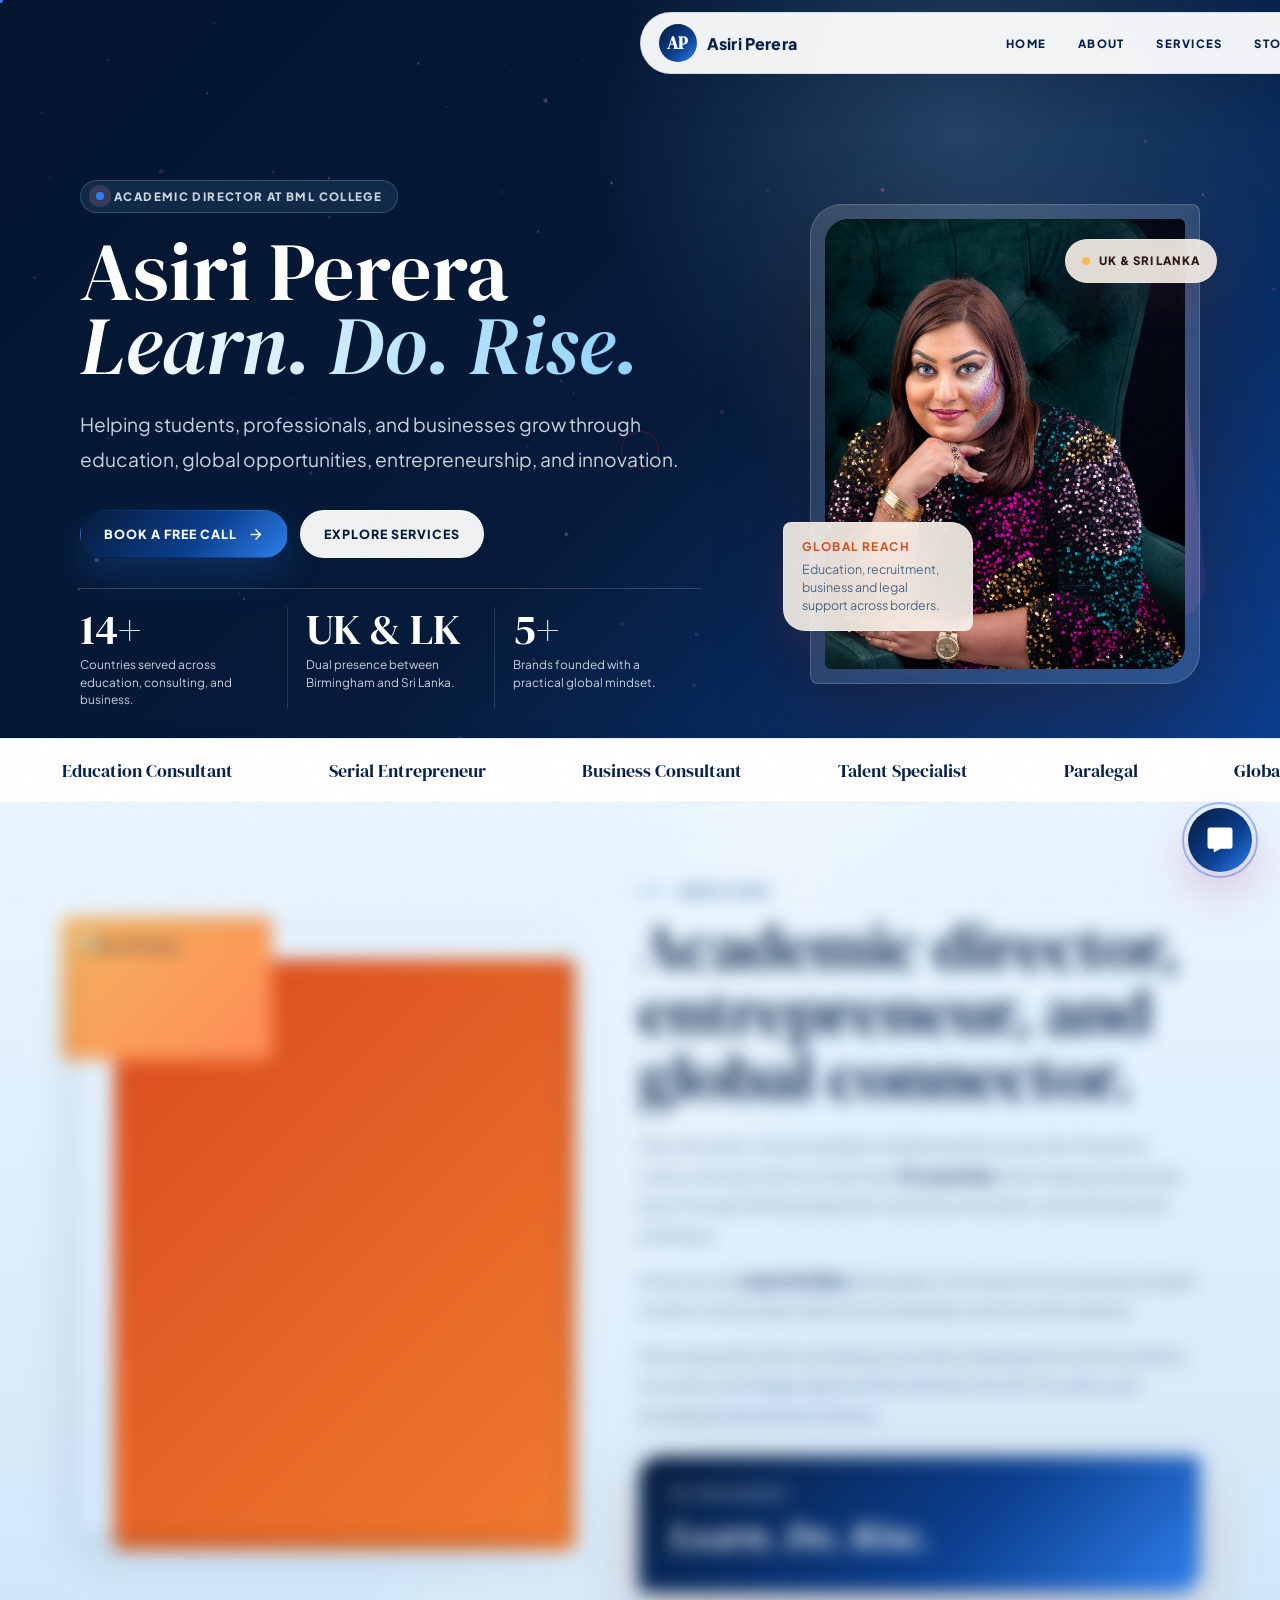
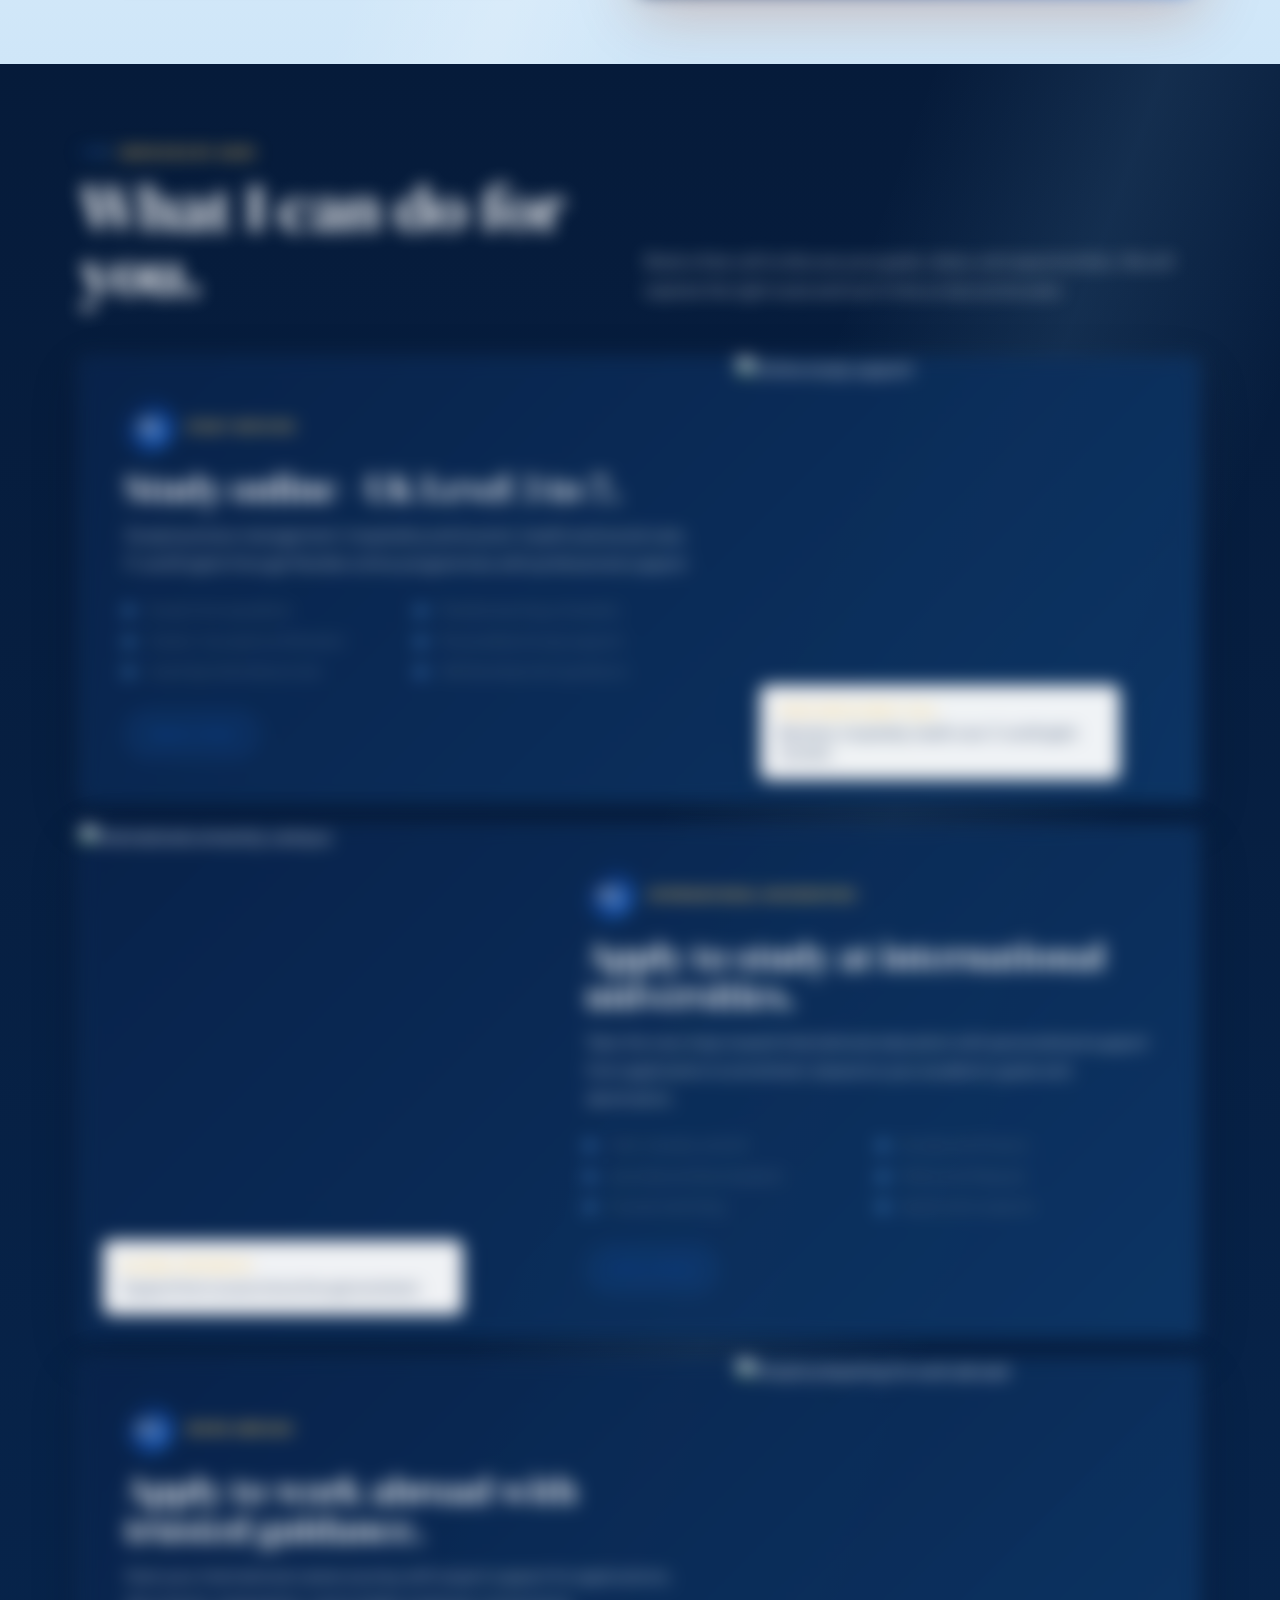
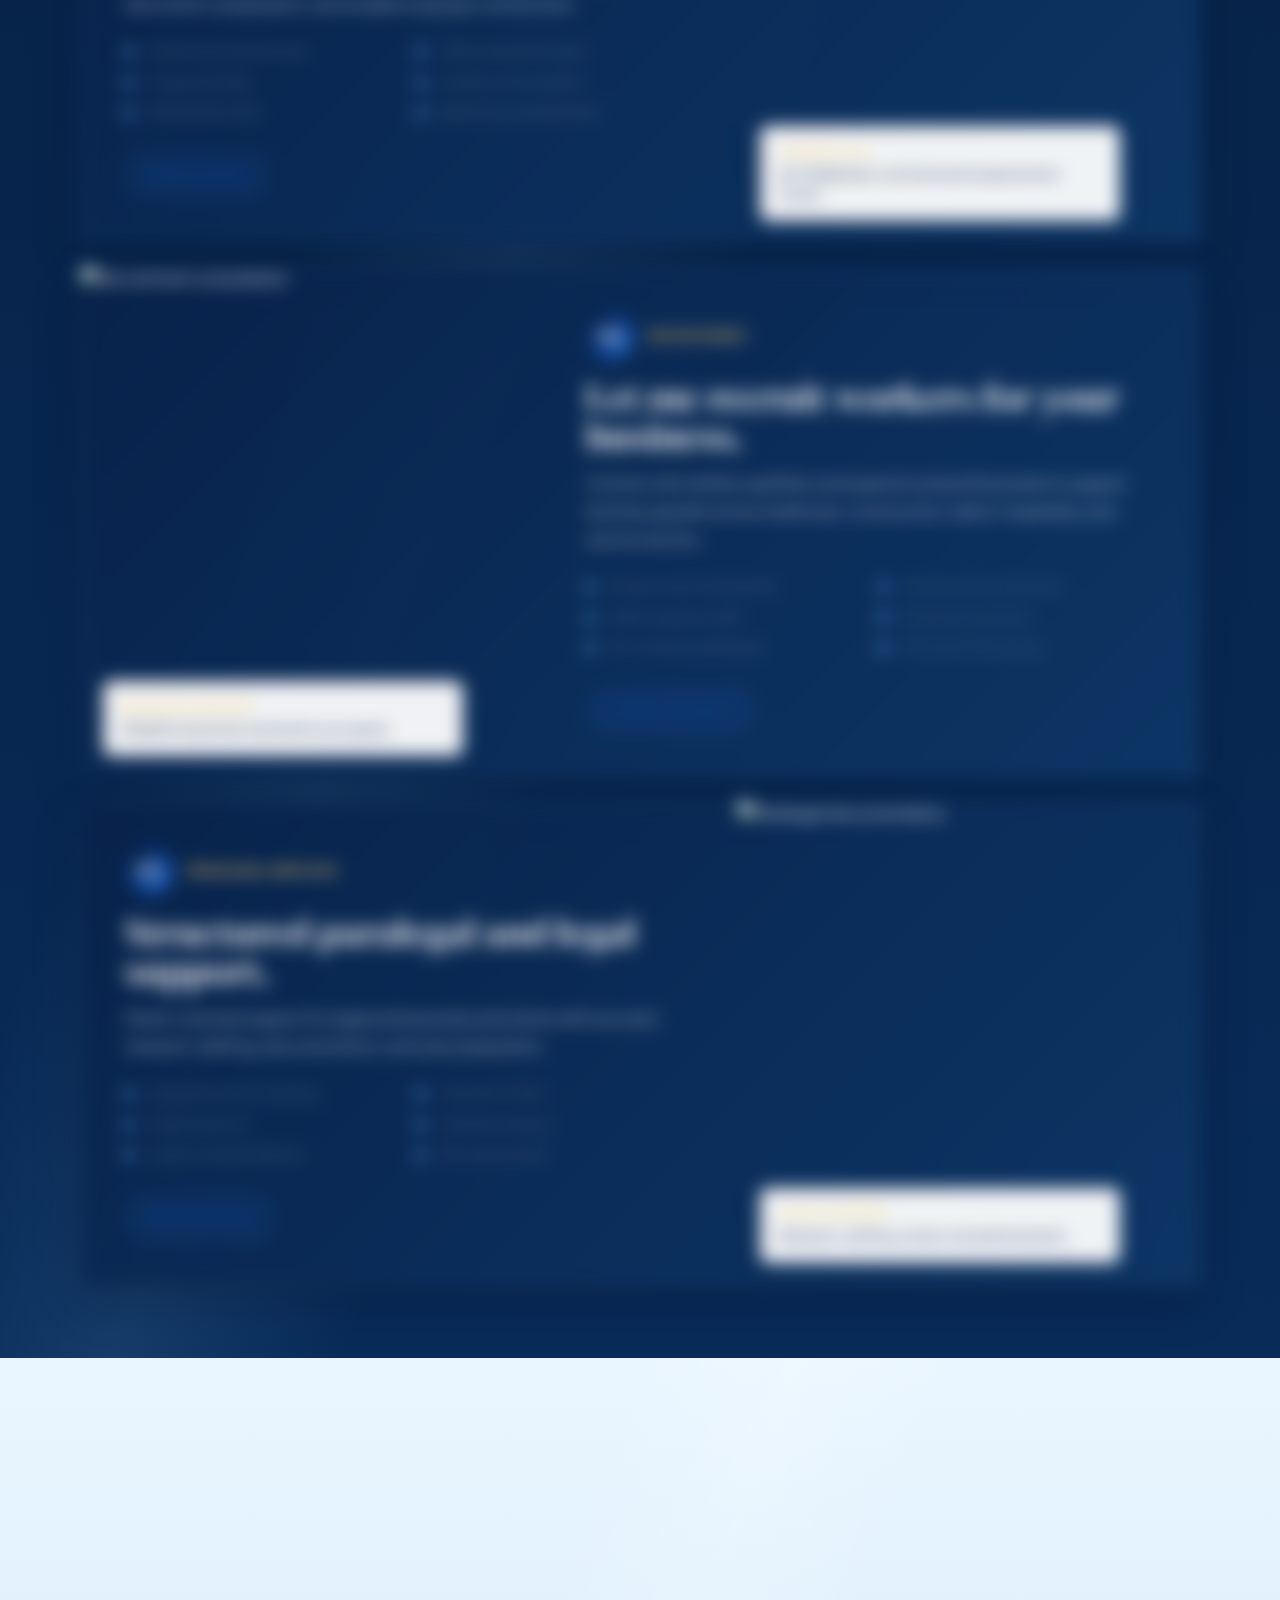
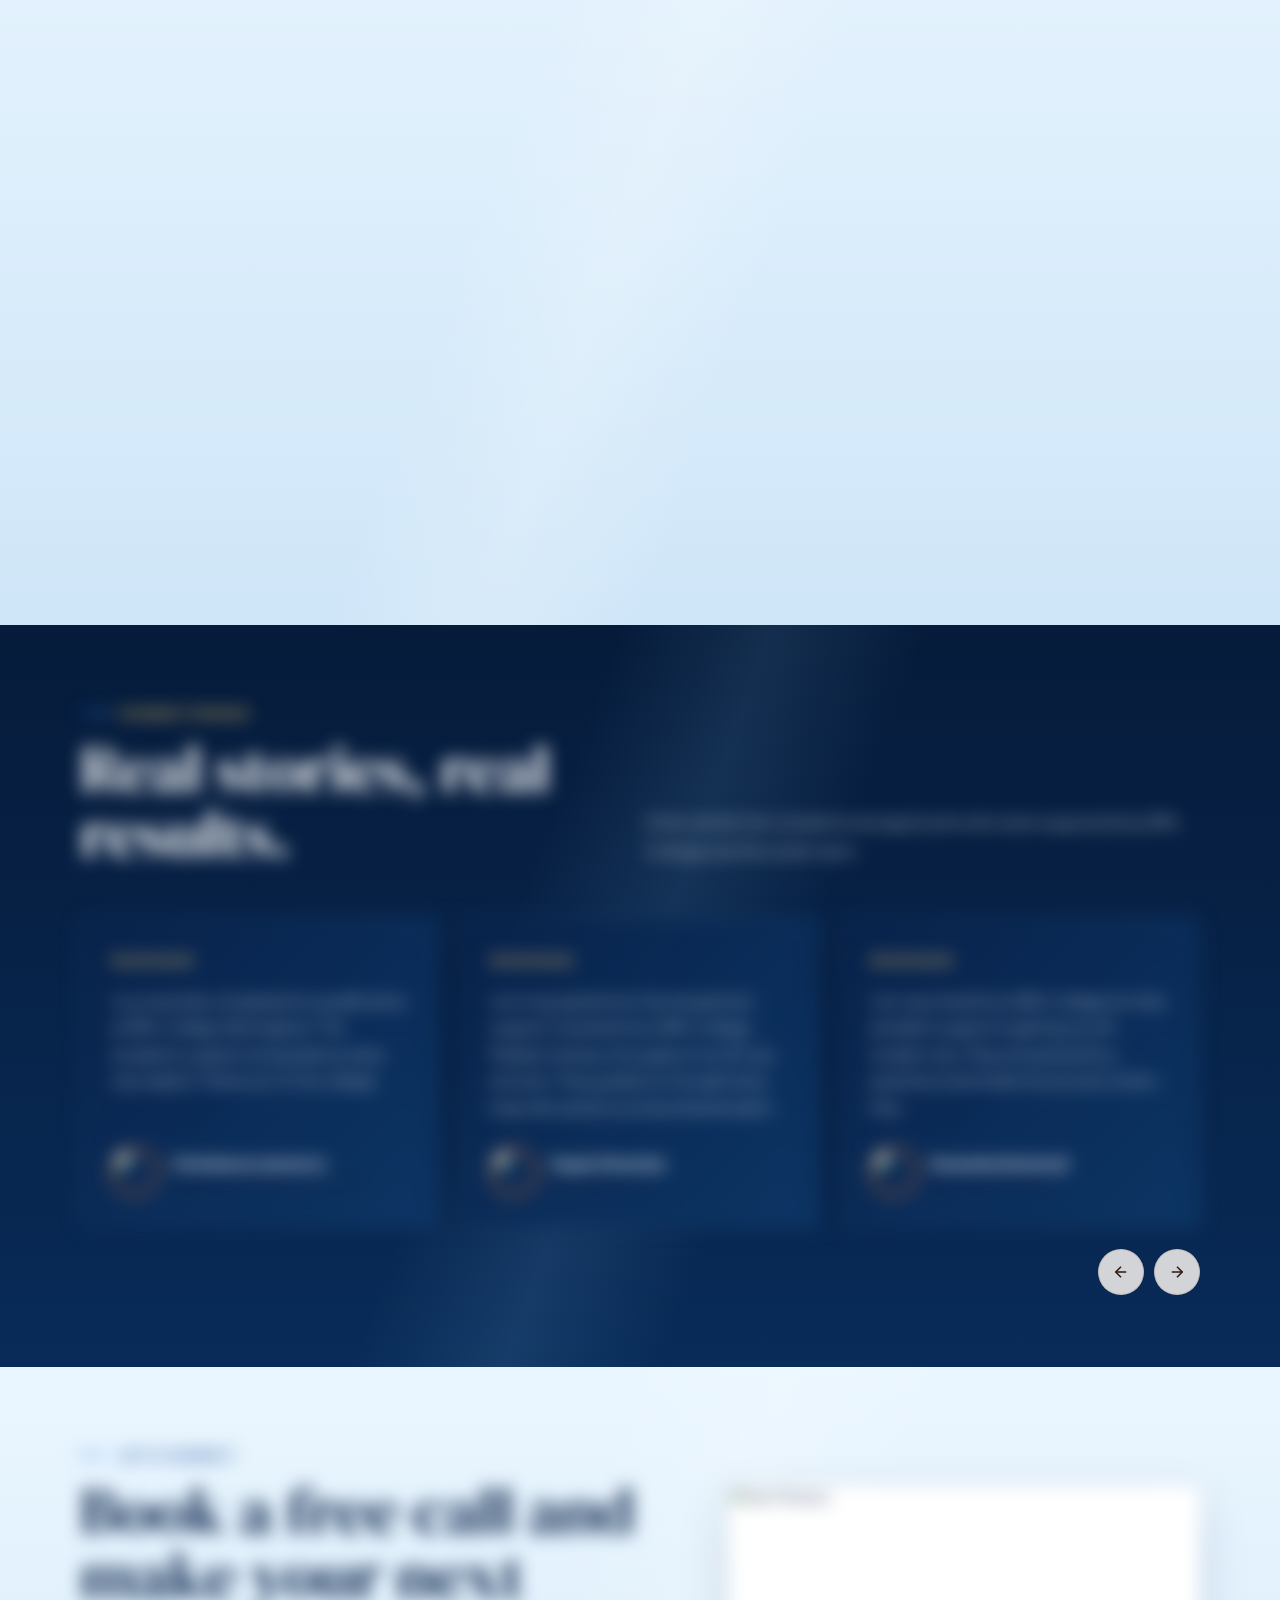
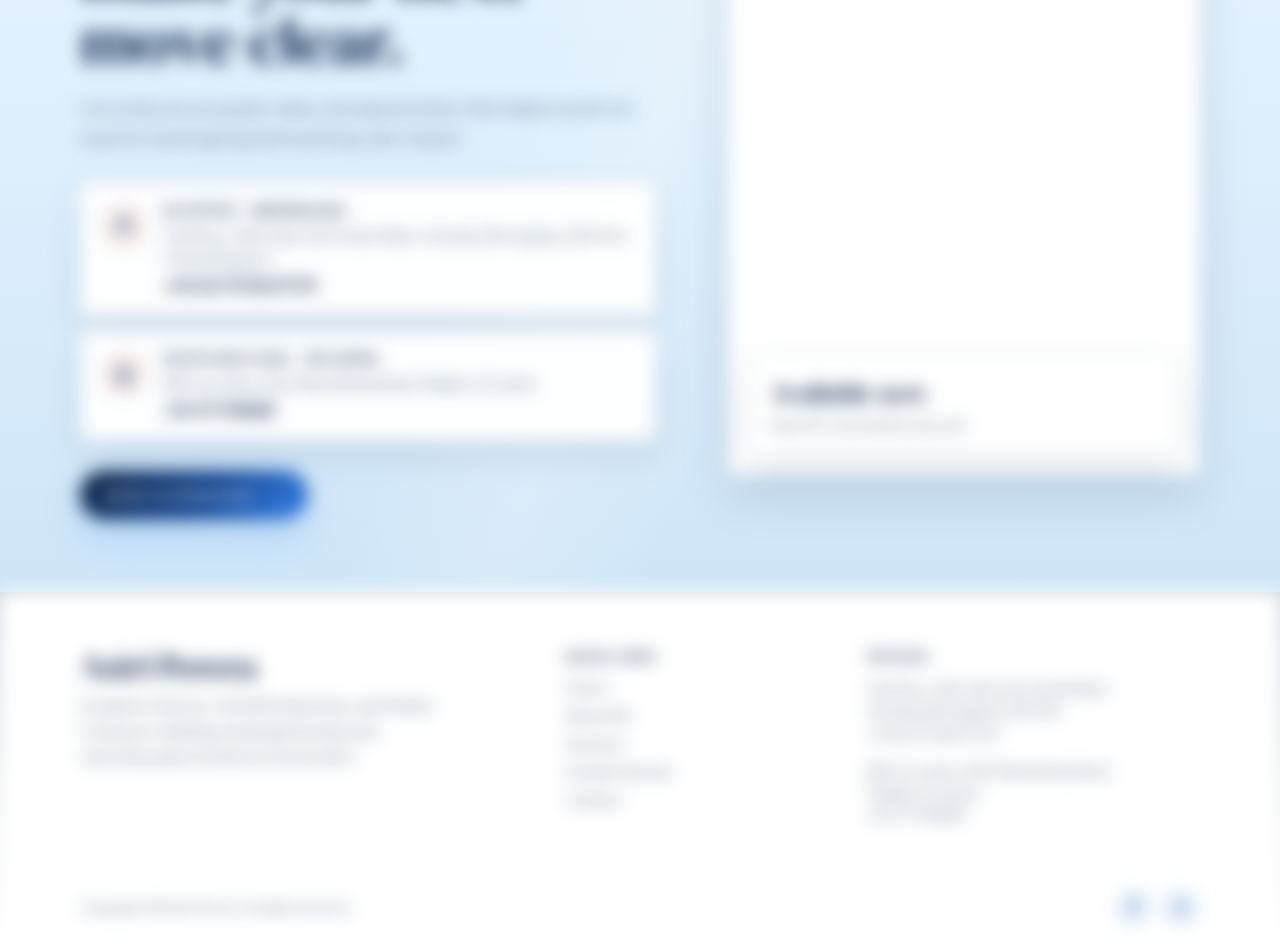
==== commit 983dabe6: "Slightly darken light blue sections" ====
--- a/frontend/index.html
+++ b/frontend/index.html
@@ -2527,8 +2527,8 @@
       --aqua: #8fd3ff;
       --coral: #f7b955;
       --gold: #ffd166;
-      --paper: #f5fbff;
-      --soft: #e3f2ff;
+      --paper: #eaf6ff;
+      --soft: #d5ebff;
       --white: #ffffff;
       --muted: #4d6784;
       --line: rgba(11, 63, 143, .16);
@@ -2537,12 +2537,12 @@
 
     html,
     body {
-      background: #f5fbff;
+      background: #eaf6ff;
       color: #08224a;
     }
 
     body {
-      background: linear-gradient(180deg, #061b3a 0%, #061b3a 24%, #eaf6ff 24%, #f5fbff 52%, #071d3a 52%, #08224a 74%, #ffffff 100%);
+      background: linear-gradient(180deg, #061b3a 0%, #061b3a 24%, #d7ecfb 24%, #eaf6ff 52%, #071d3a 52%, #08224a 74%, #ffffff 100%);
     }
 
     .loader {
@@ -2644,7 +2644,7 @@
     .about,
     .quick-services,
     .contact {
-      background: linear-gradient(180deg, #f5fbff 0%, #dceeff 100%);
+      background: linear-gradient(180deg, #eaf6ff 0%, #cfe6f8 100%);
       color: #08224a;
     }
 
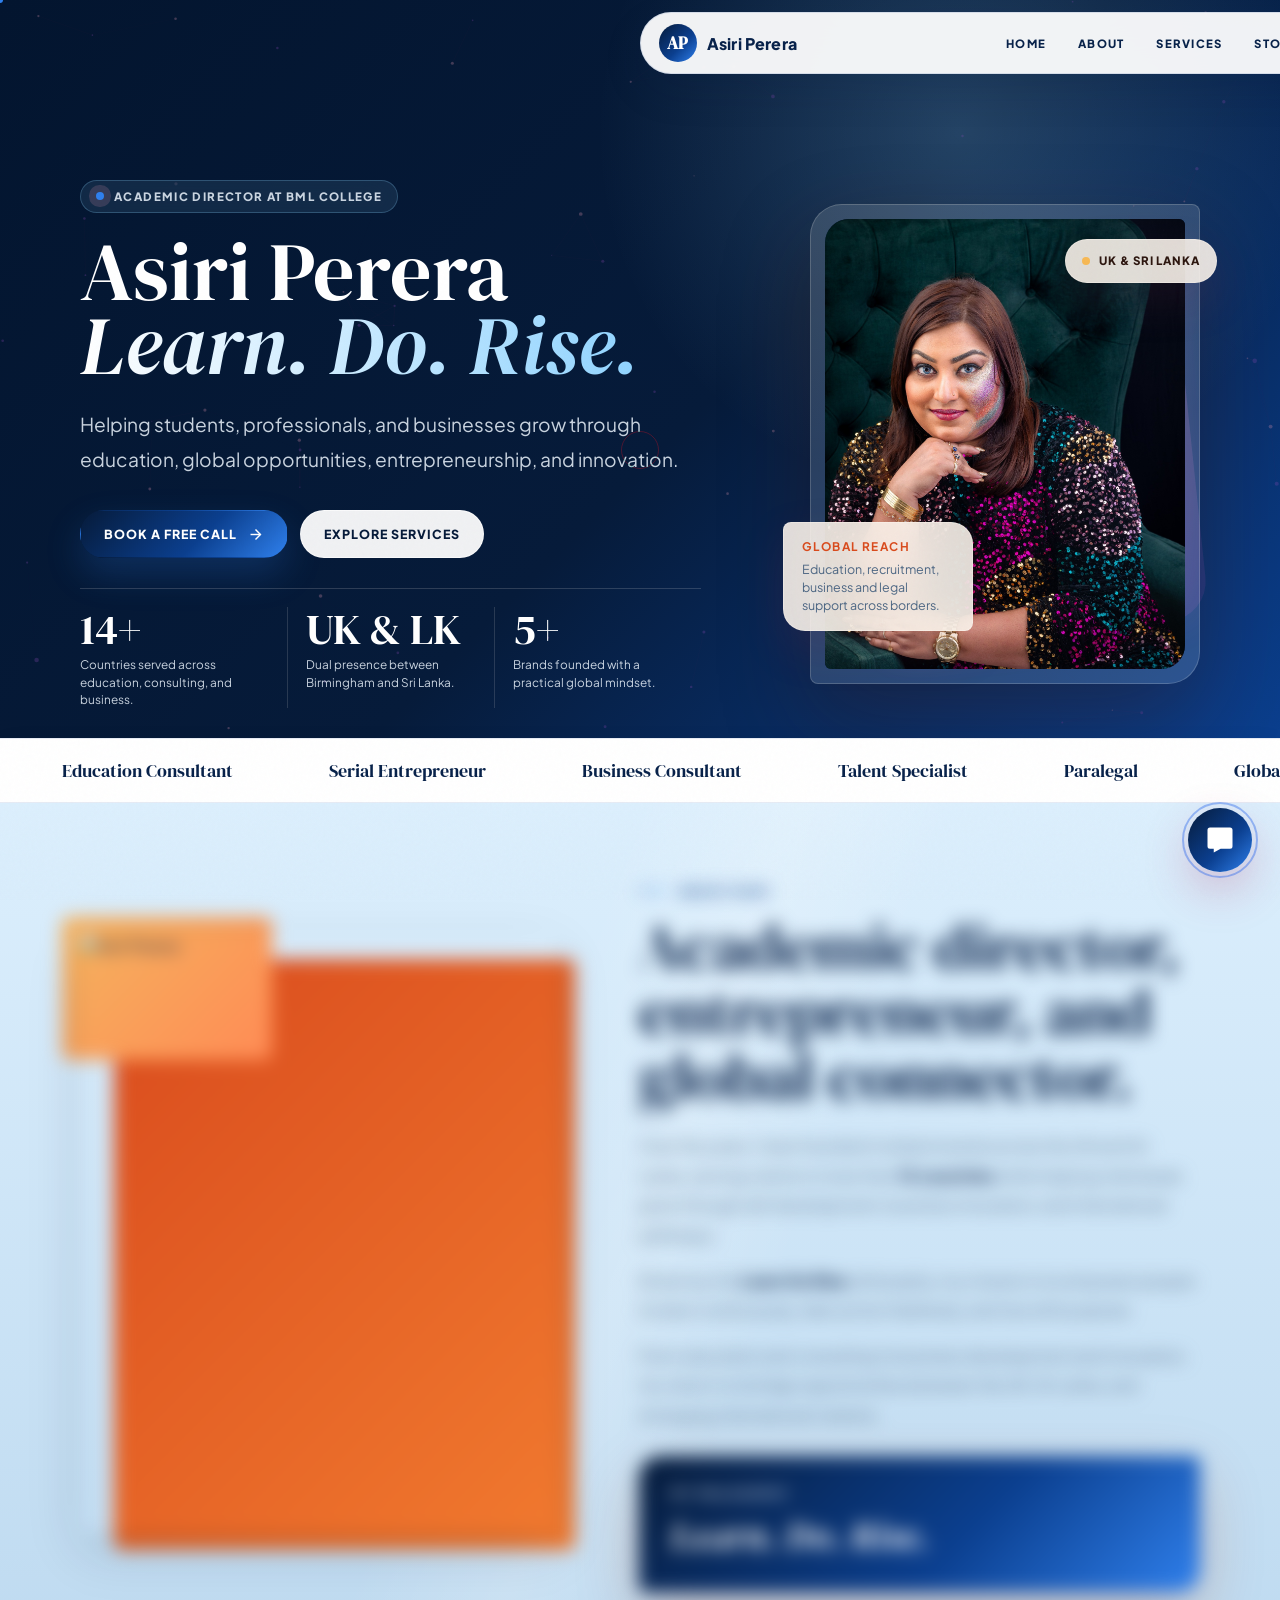
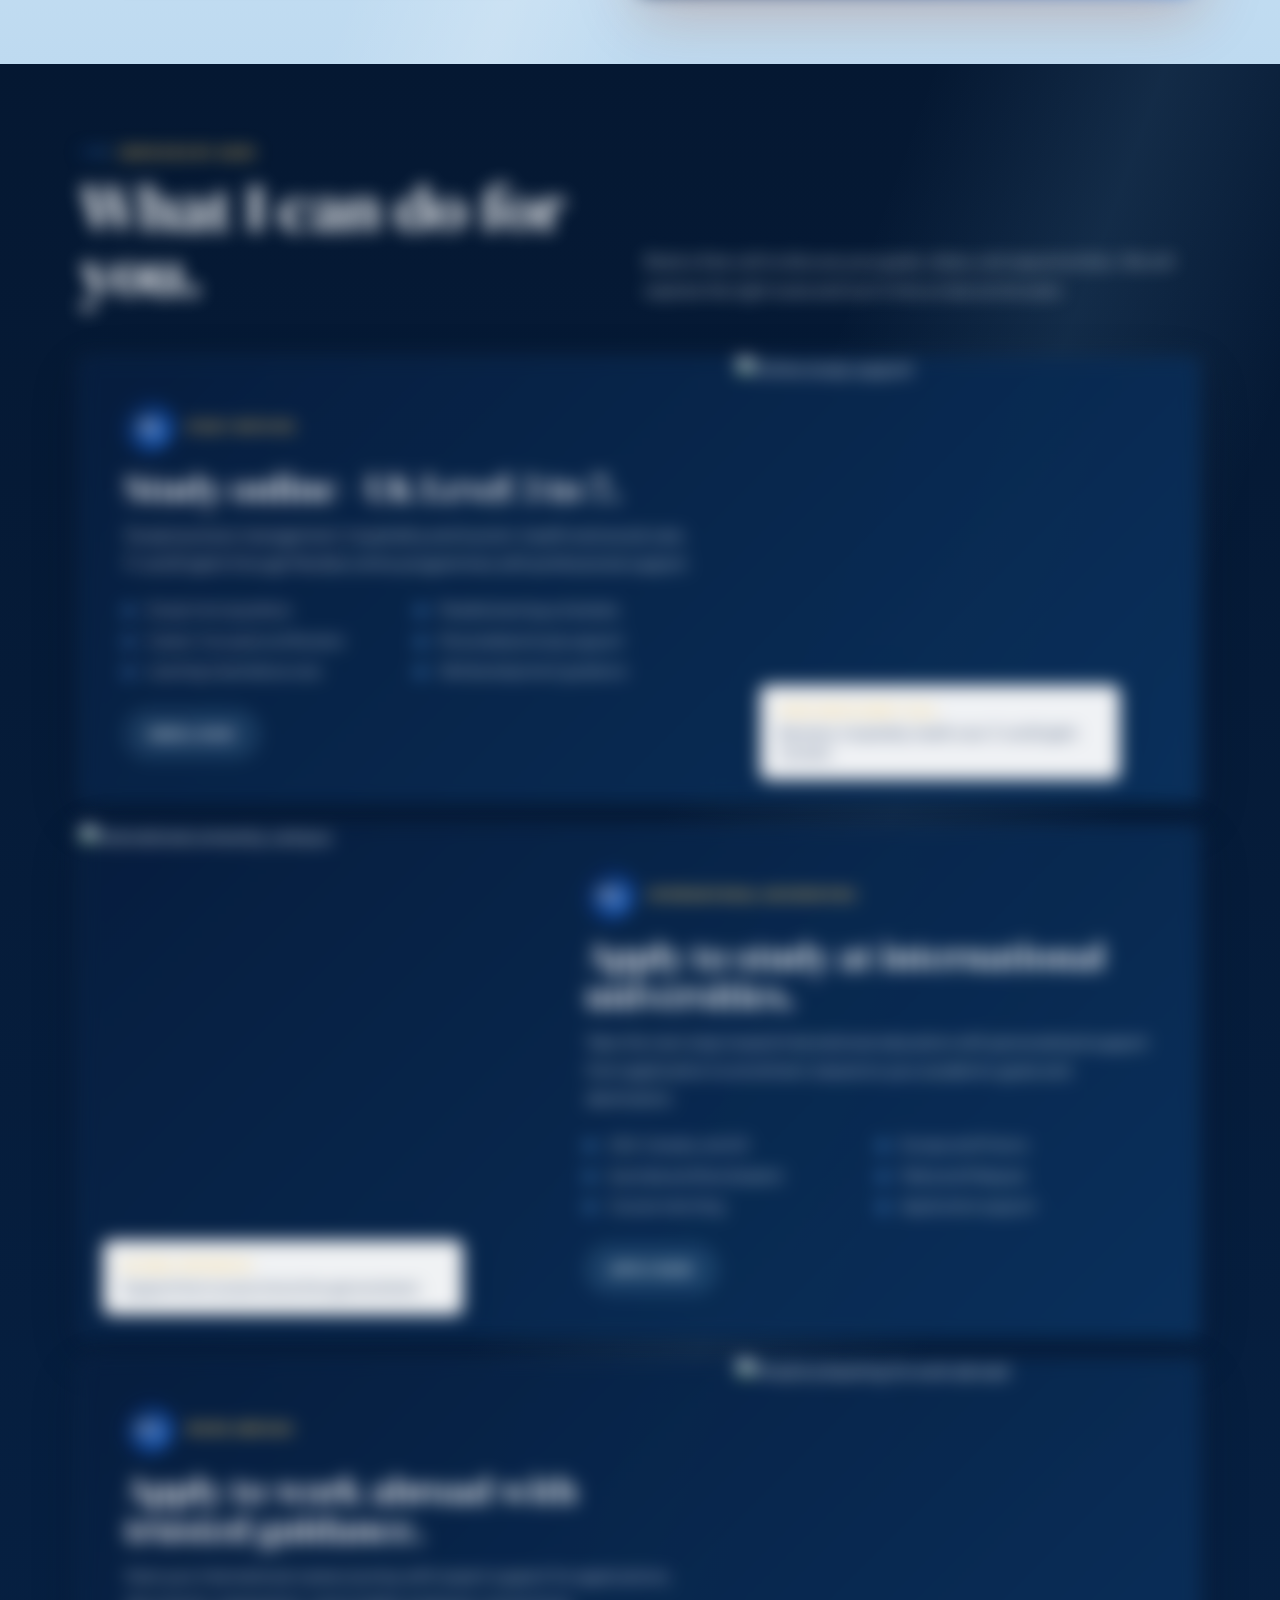
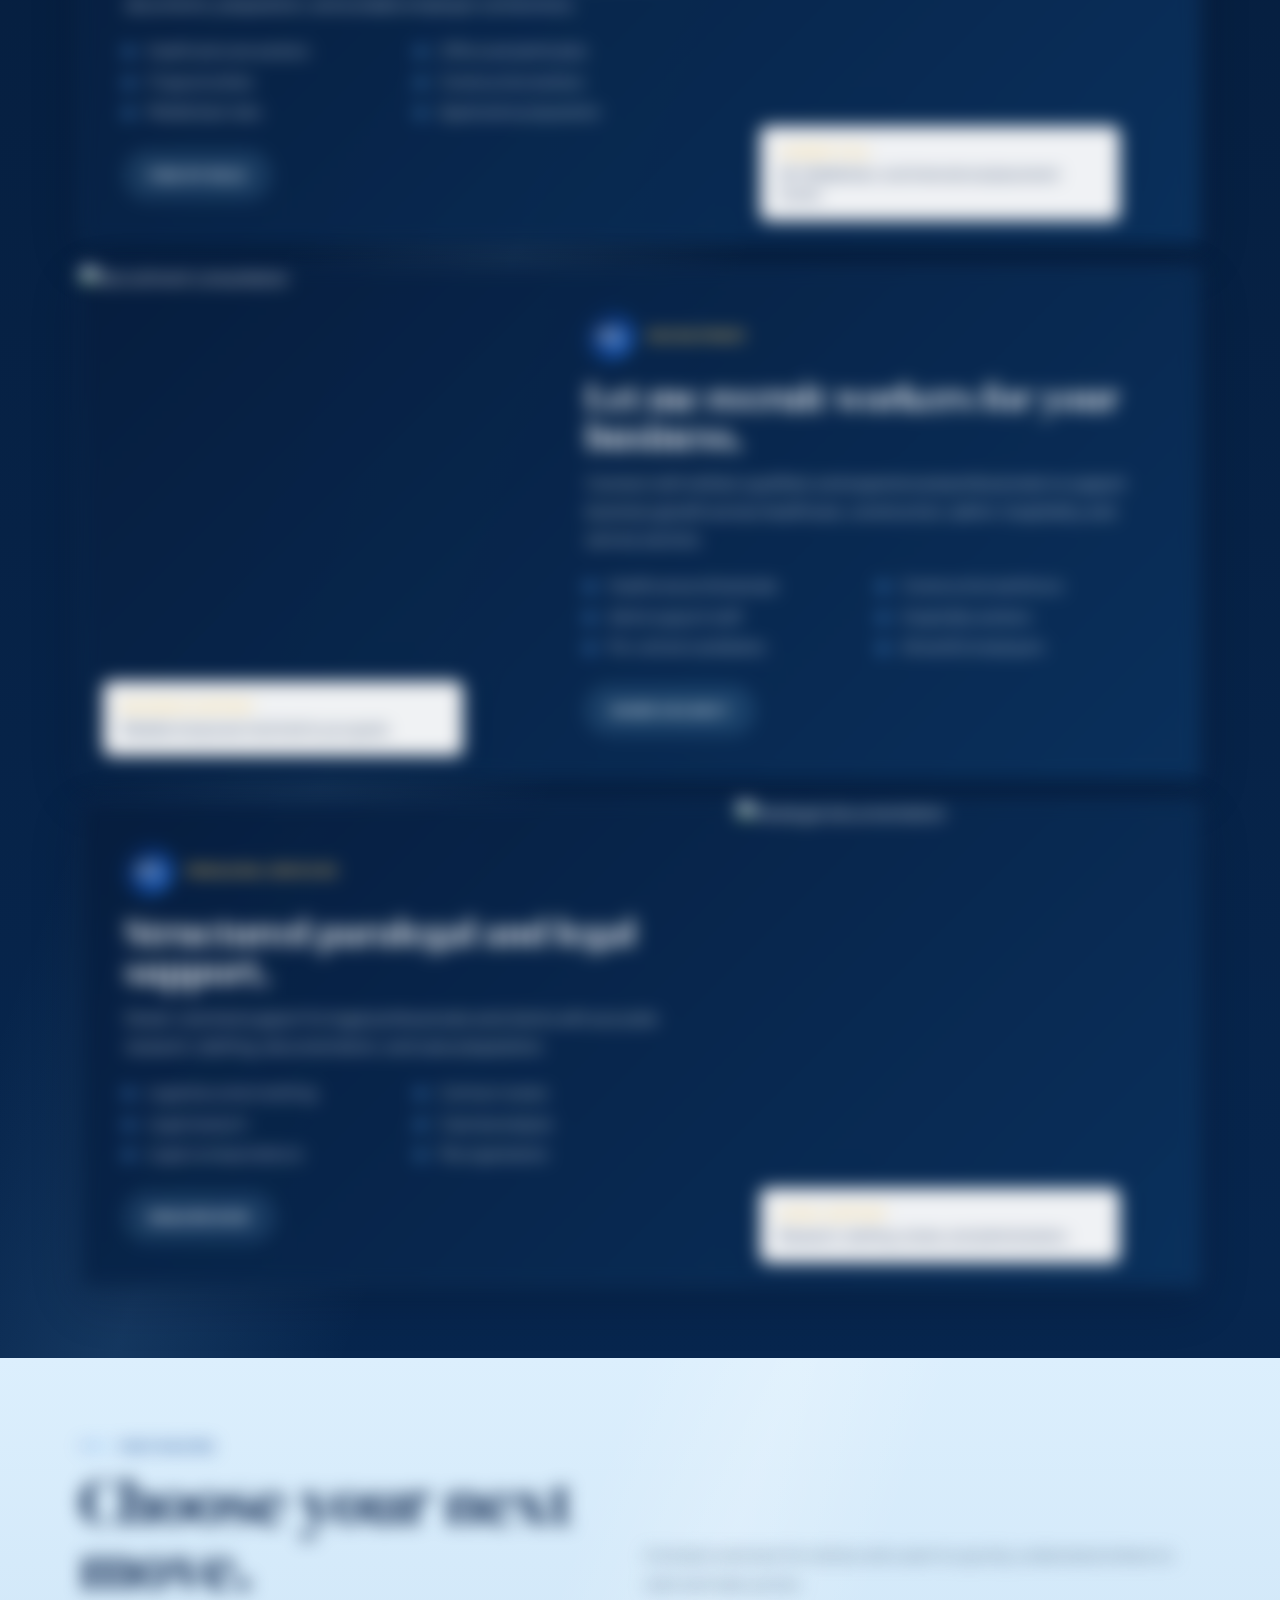
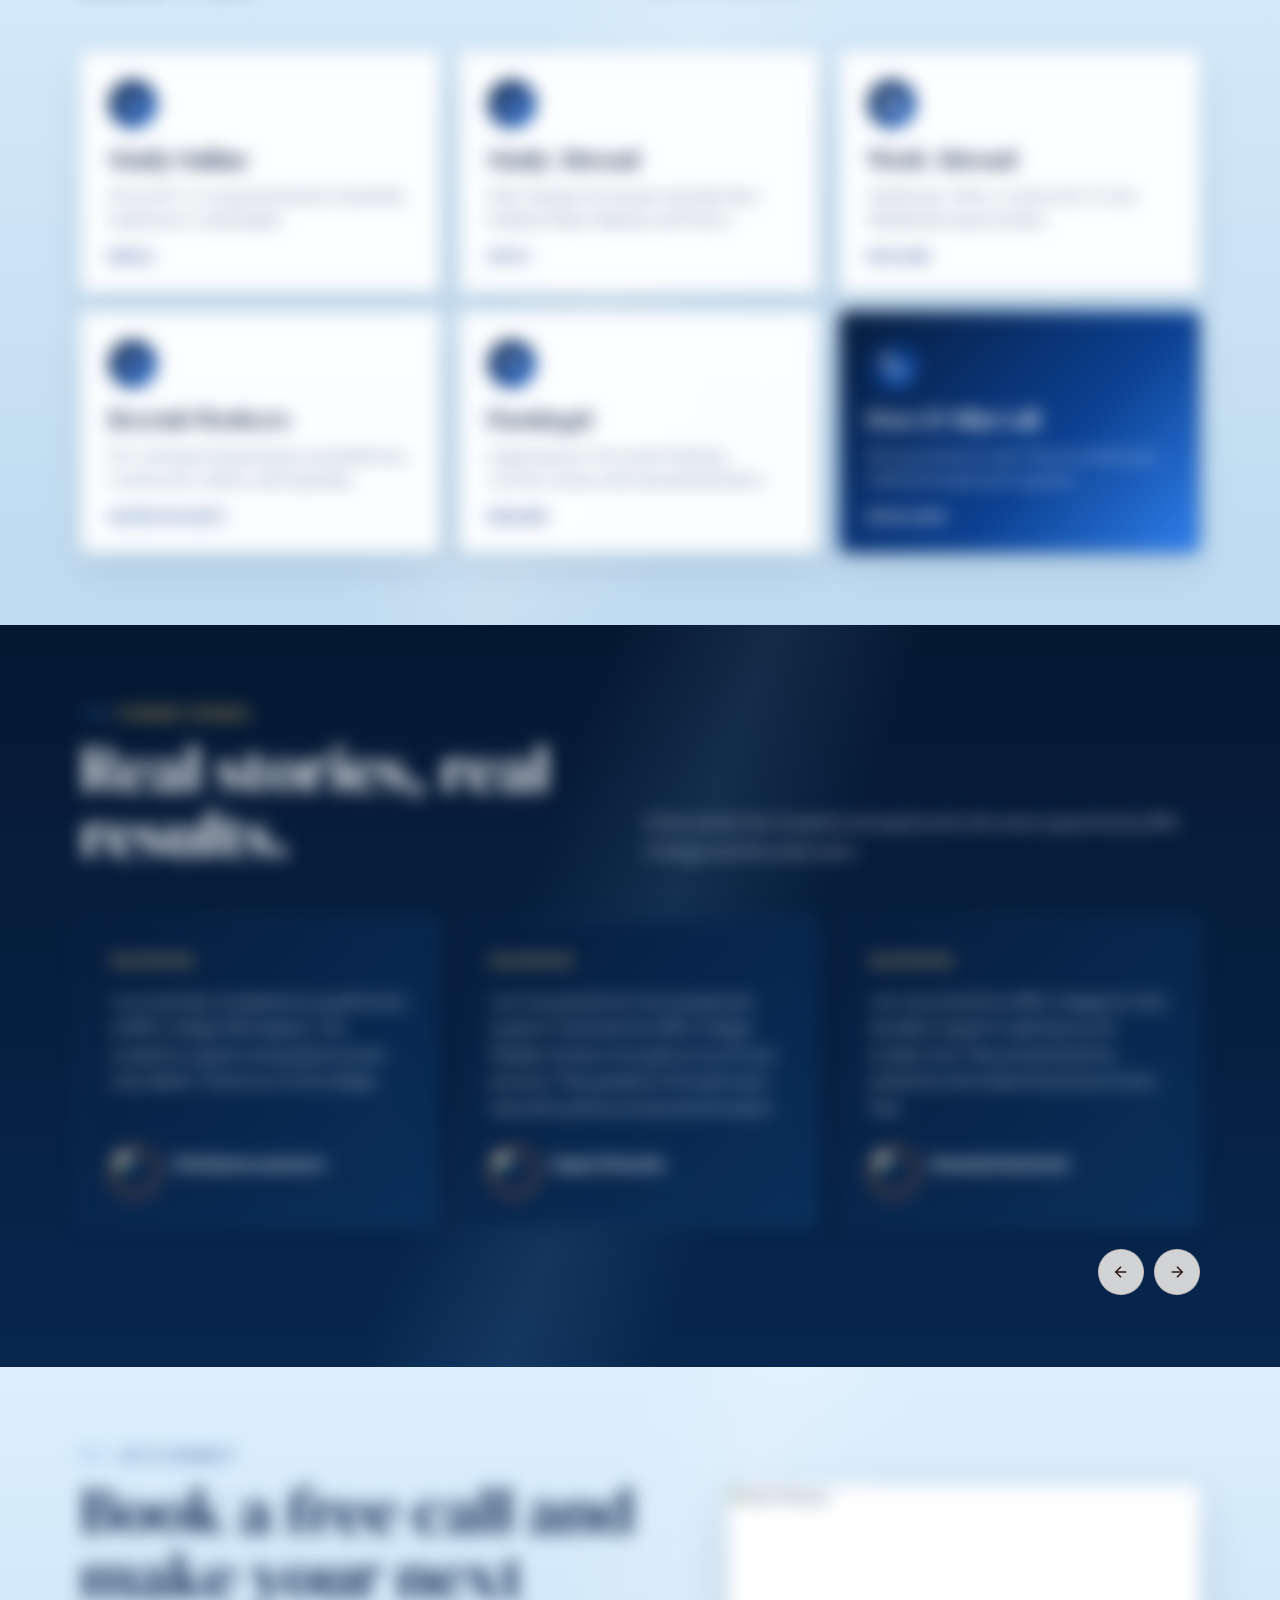
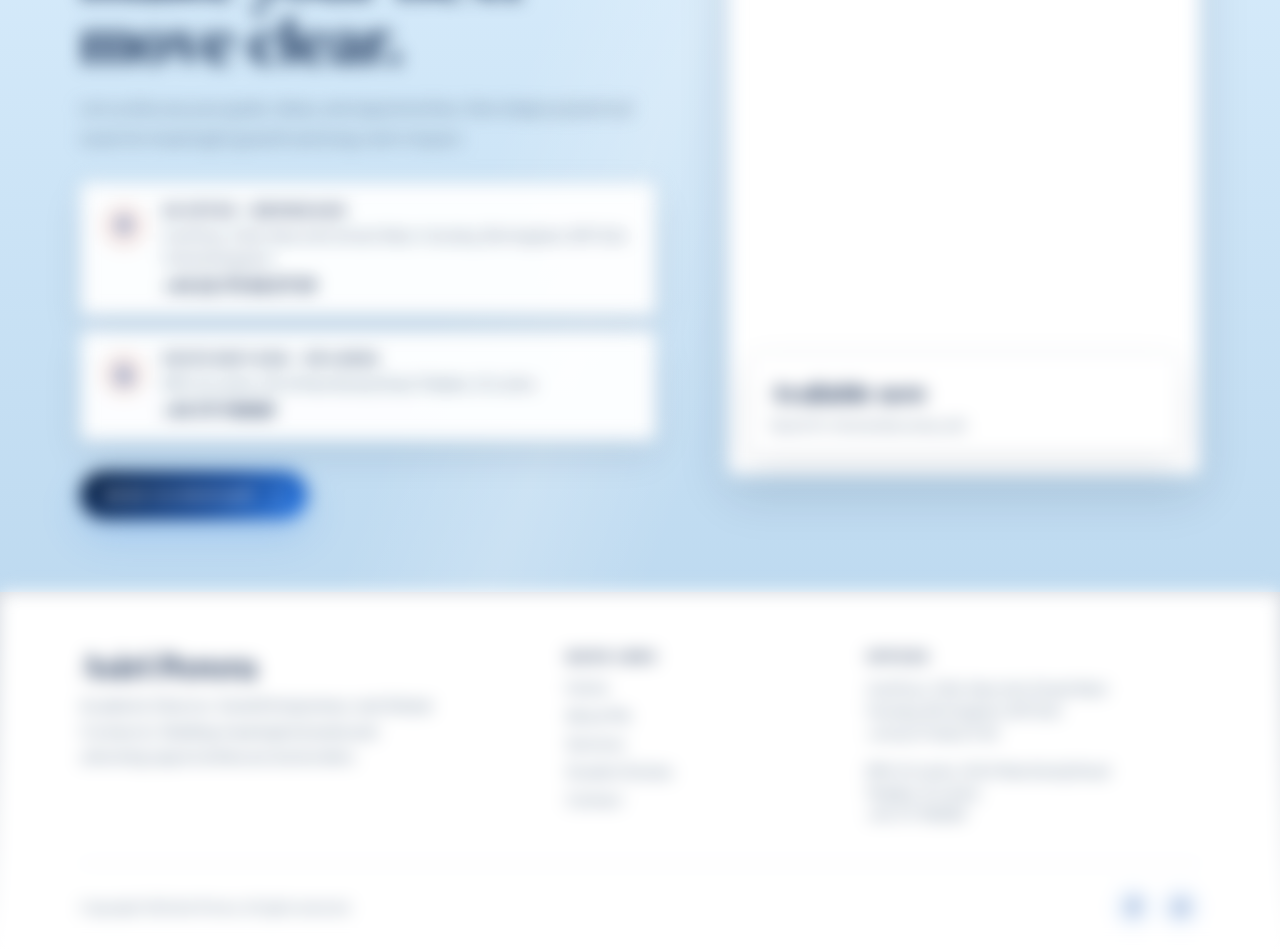
==== commit bccbfcf7: "Tune blue section contrast" ====
--- a/frontend/index.html
+++ b/frontend/index.html
@@ -2527,8 +2527,8 @@
       --aqua: #8fd3ff;
       --coral: #f7b955;
       --gold: #ffd166;
-      --paper: #eaf6ff;
-      --soft: #d5ebff;
+      --paper: #dceffd;
+      --soft: #c4e1f6;
       --white: #ffffff;
       --muted: #4d6784;
       --line: rgba(11, 63, 143, .16);
@@ -2537,16 +2537,16 @@
 
     html,
     body {
-      background: #eaf6ff;
+      background: #dceffd;
       color: #08224a;
     }
 
     body {
-      background: linear-gradient(180deg, #061b3a 0%, #061b3a 24%, #d7ecfb 24%, #eaf6ff 52%, #071d3a 52%, #08224a 74%, #ffffff 100%);
+      background: linear-gradient(180deg, #061b3a 0%, #061b3a 24%, #c7e1f4 24%, #dceffd 52%, #061a36 52%, #08244b 74%, #ffffff 100%);
     }
 
     .loader {
-      background: linear-gradient(135deg, #ffffff, #dceeff);
+      background: linear-gradient(135deg, #ffffff, #cfe6f8);
     }
 
     .loader-mark,
@@ -2644,13 +2644,13 @@
     .about,
     .quick-services,
     .contact {
-      background: linear-gradient(180deg, #eaf6ff 0%, #cfe6f8 100%);
+      background: linear-gradient(180deg, #dceffd 0%, #bedaf0 100%);
       color: #08224a;
     }
 
     .services,
     .stories {
-      background: linear-gradient(180deg, #061b3a 0%, #082b58 100%);
+      background: linear-gradient(180deg, #051832 0%, #07264e 100%);
       color: #ffffff;
     }
 
@@ -2678,7 +2678,7 @@
     .stories .section-copy,
     .service p,
     .story p {
-      color: rgba(238, 247, 255, .78);
+      color: rgba(238, 247, 255, .86);
     }
 
     .eyebrow,
@@ -2723,9 +2723,25 @@
 
     .service,
     .story {
-      background: linear-gradient(135deg, rgba(8, 34, 74, .96) 0%, rgba(13, 54, 102, .94) 100%);
+      background: linear-gradient(135deg, rgba(6, 29, 62, .97) 0%, rgba(10, 49, 93, .95) 100%);
       border-color: rgba(143, 211, 255, .18);
       box-shadow: 0 16px 44px rgba(0, 12, 32, .24);
+    }
+
+    .service li {
+      color: rgba(238, 247, 255, .84);
+    }
+
+    .services .btn-outline {
+      color: #eef7ff;
+      background: rgba(143, 211, 255, .12);
+      border-color: rgba(143, 211, 255, .34);
+    }
+
+    .services .btn-outline:hover {
+      color: #061b3a;
+      background: #8fd3ff;
+      border-color: transparent;
     }
 
     .quick-card.feature,
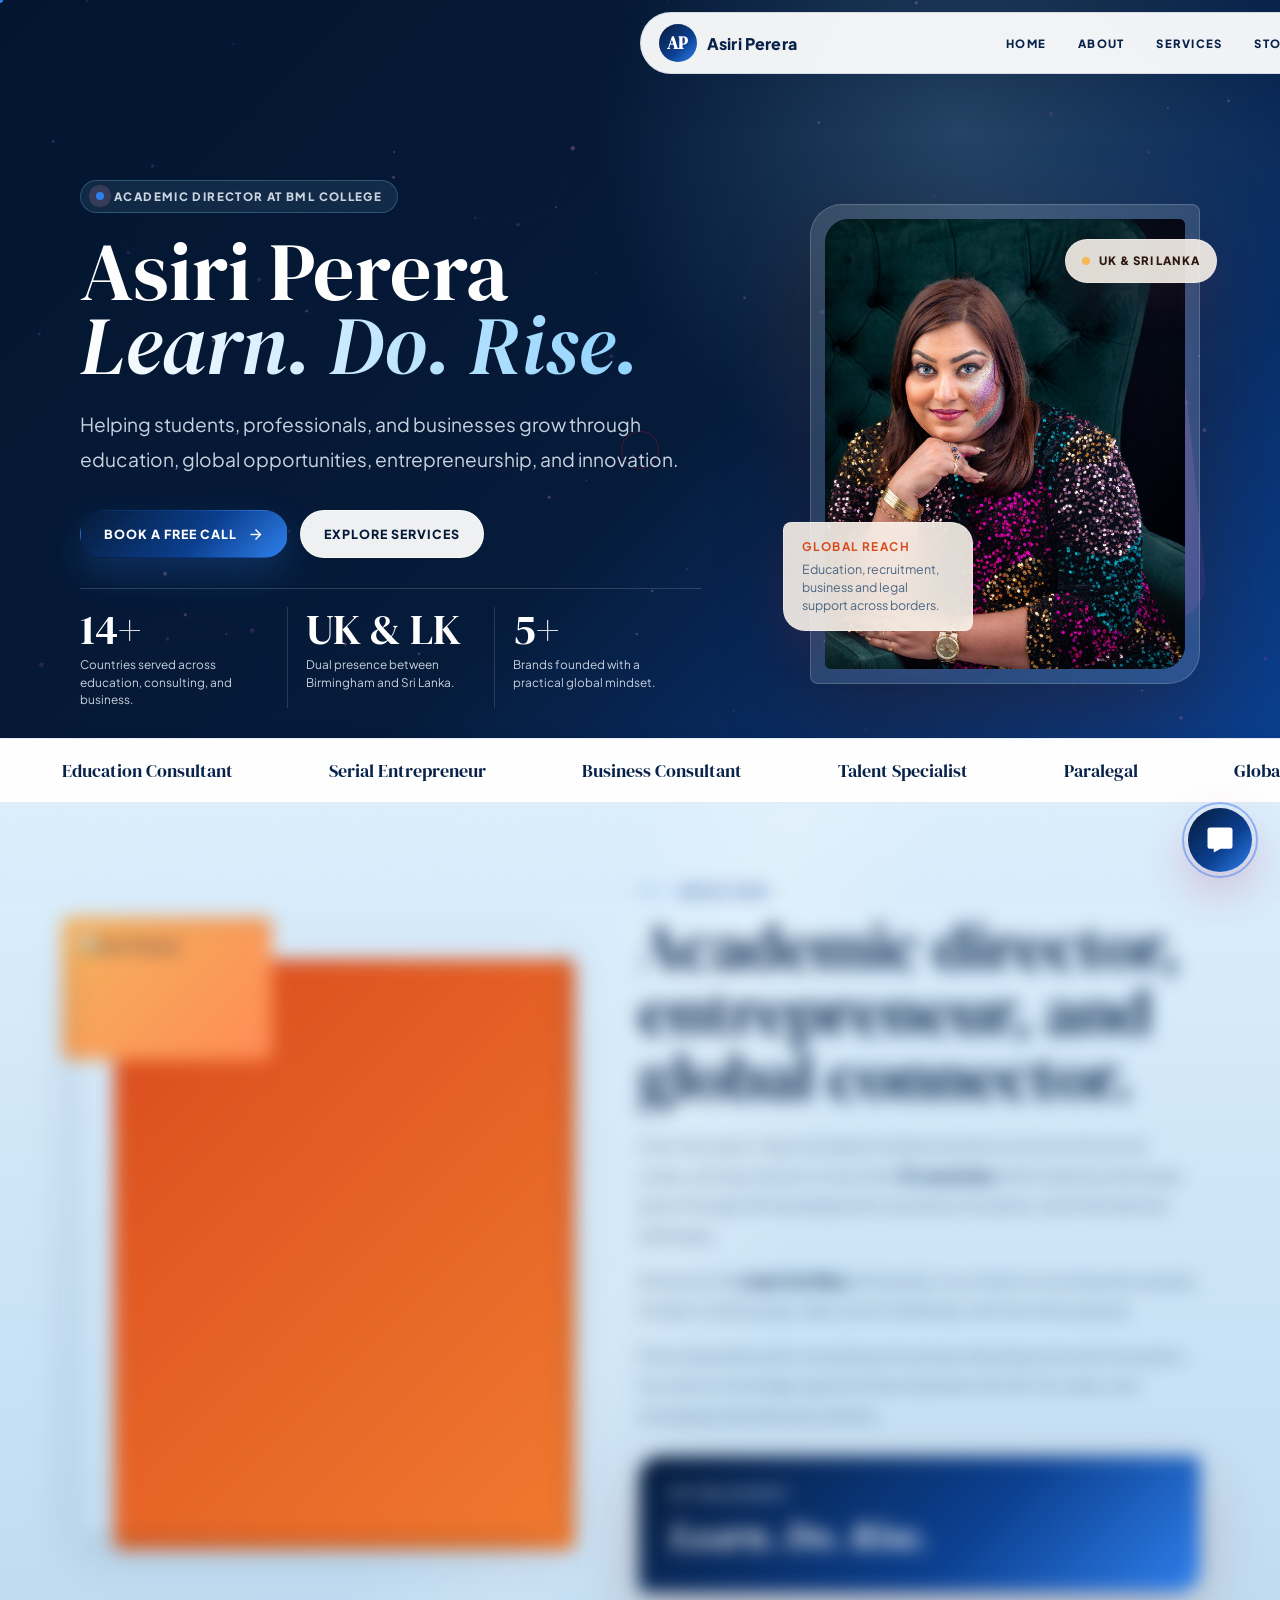
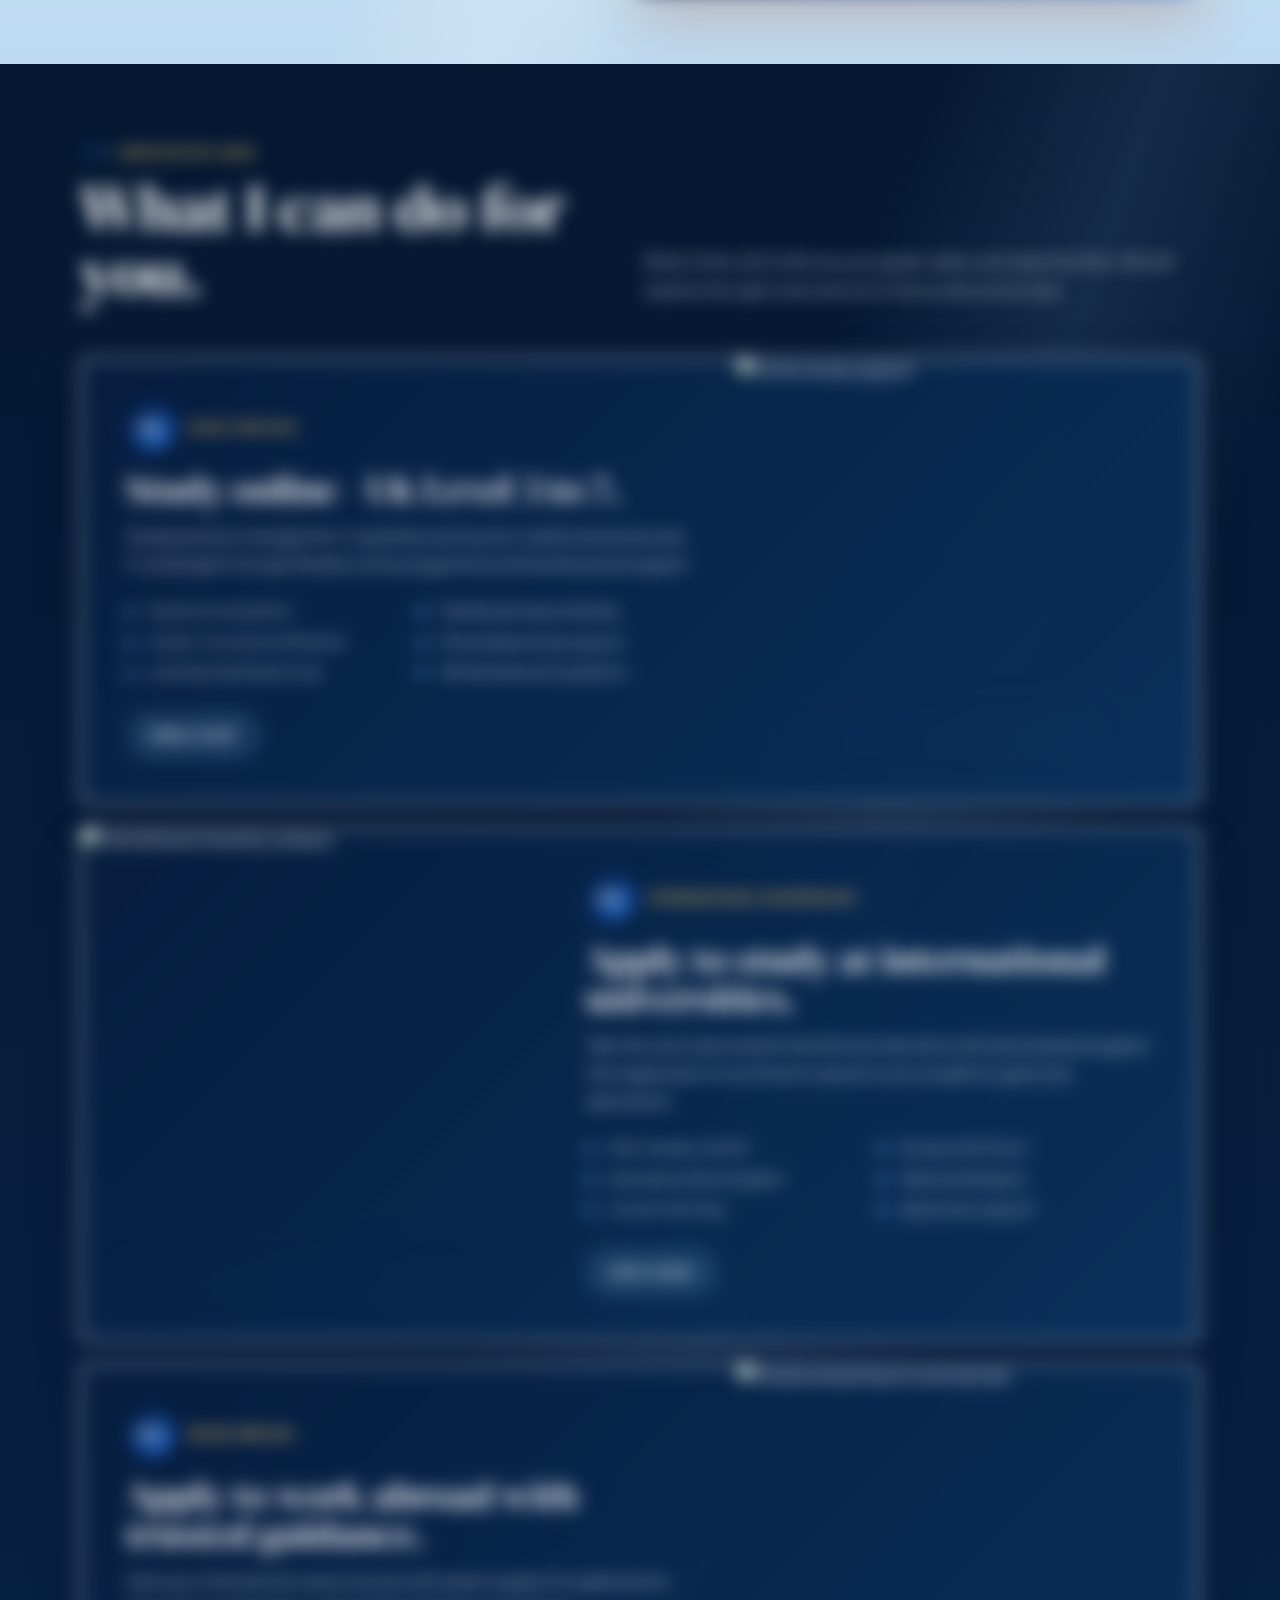
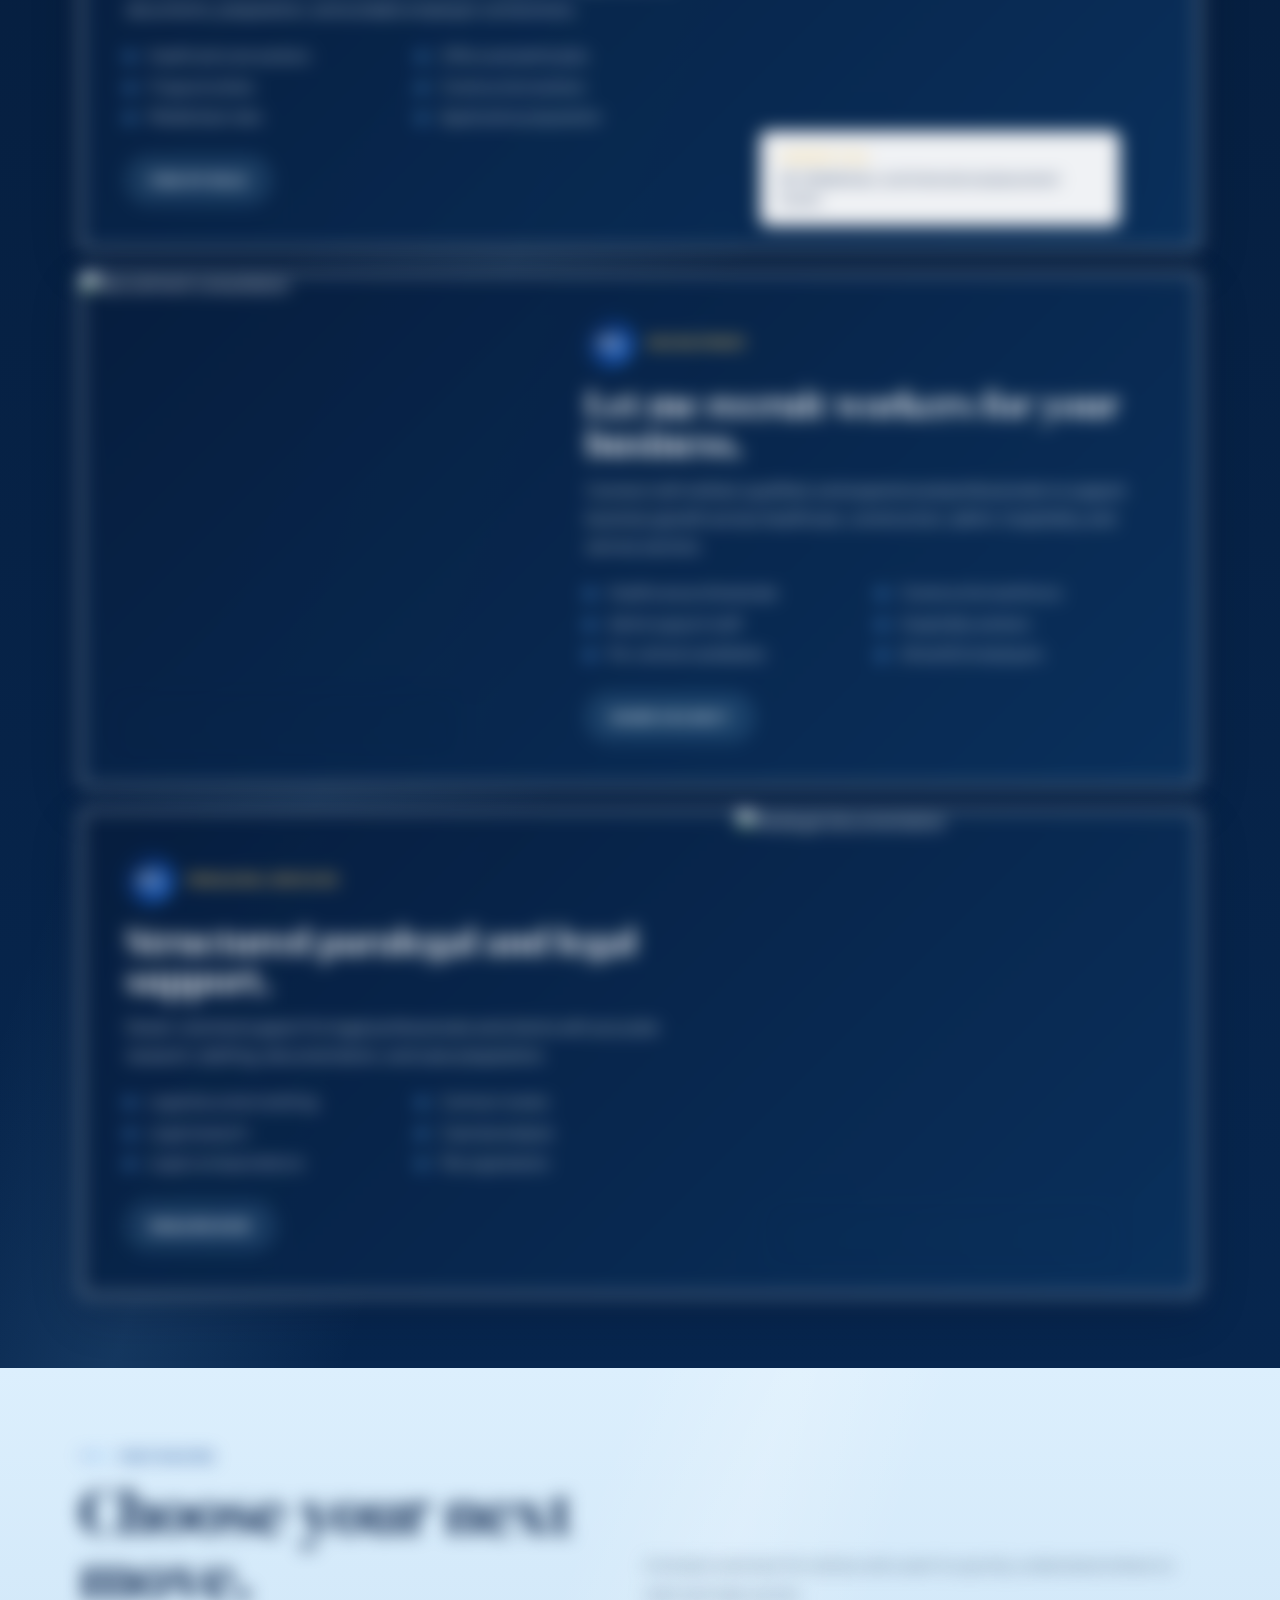
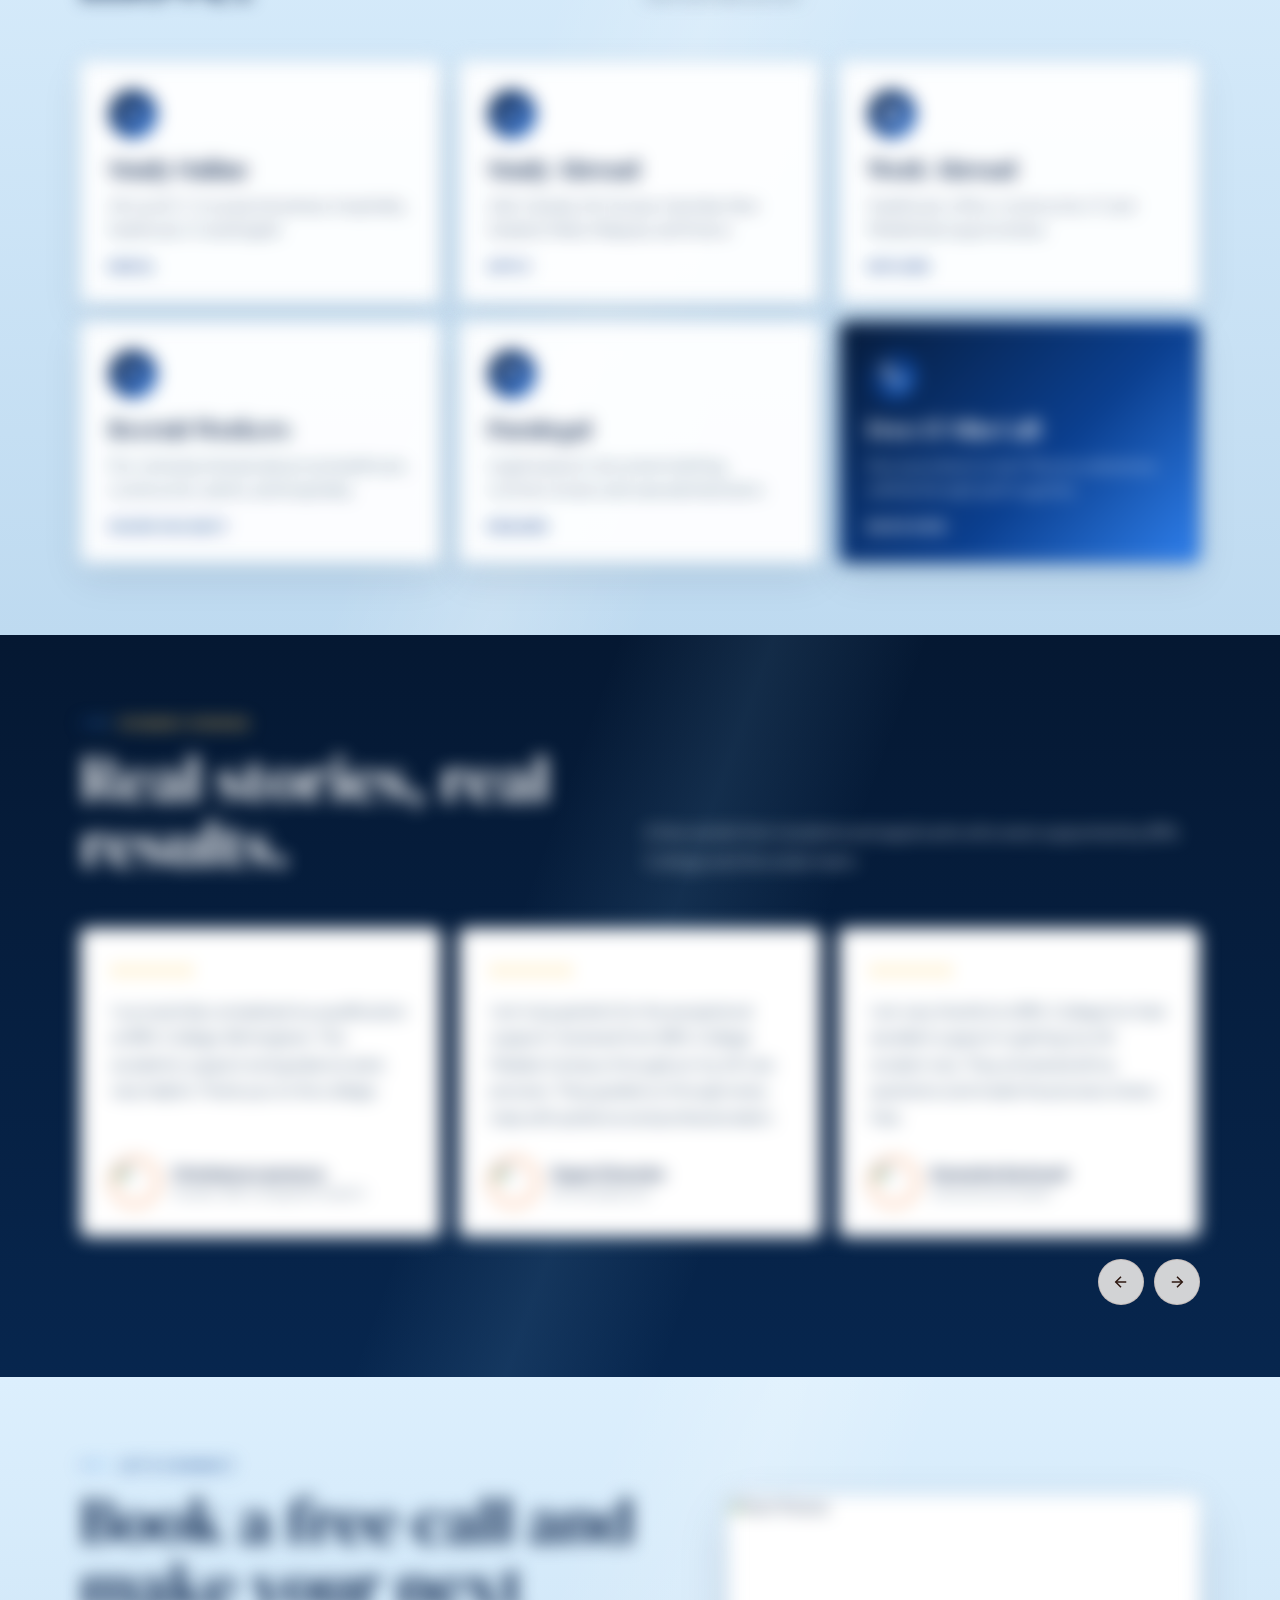
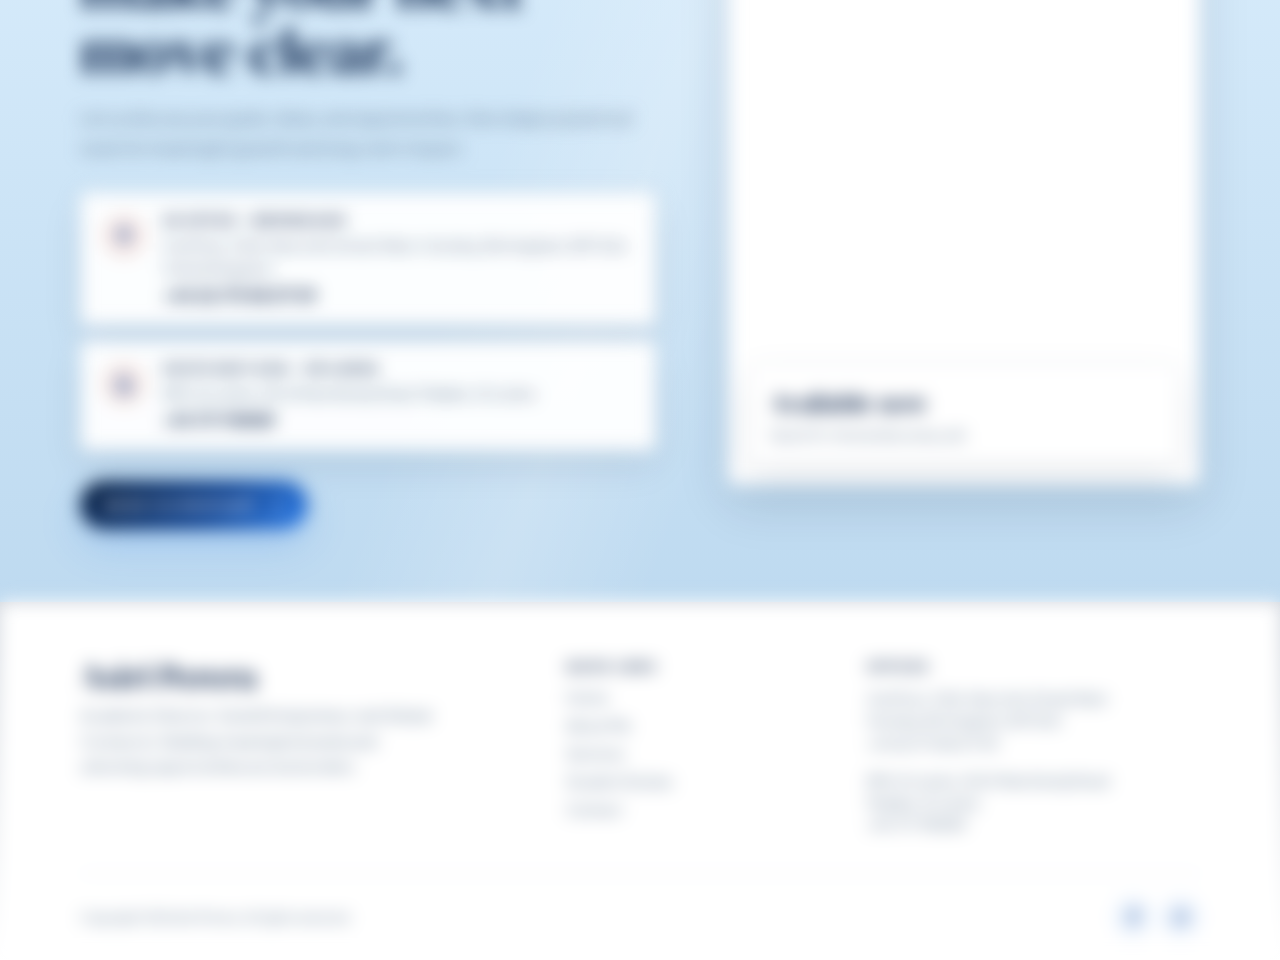
==== commit 3eb235e7: "Update testimonial cards and service borders" ====
--- a/frontend/index.html
+++ b/frontend/index.html
@@ -2707,9 +2707,12 @@
       color: #08224a;
     }
 
-    .service h3,
+    .service h3 {
+      color: #ffffff;
+    }
+
     .story strong {
-      color: #ffffff;
+      color: #08224a;
     }
 
     .quick-card,
@@ -2721,11 +2724,27 @@
       box-shadow: 0 14px 34px rgba(6, 27, 58, .10);
     }
 
-    .service,
+    .service {
+      background: linear-gradient(135deg, rgba(6, 29, 62, .97) 0%, rgba(10, 49, 93, .95) 100%);
+      border: 2px solid rgba(255, 255, 255, .78);
+      box-shadow:
+        0 16px 44px rgba(0, 12, 32, .24),
+        inset 0 0 0 1px rgba(143, 211, 255, .16);
+    }
+
     .story {
-      background: linear-gradient(135deg, rgba(6, 29, 62, .97) 0%, rgba(10, 49, 93, .95) 100%);
-      border-color: rgba(143, 211, 255, .18);
-      box-shadow: 0 16px 44px rgba(0, 12, 32, .24);
+      background: #ffffff;
+      color: #08224a;
+      border: 1px solid rgba(11, 63, 143, .12);
+      box-shadow: 0 16px 36px rgba(6, 27, 58, .16);
+    }
+
+    .story p {
+      color: #314f70;
+    }
+
+    .author span {
+      color: #5b718a;
     }
 
     .service li {
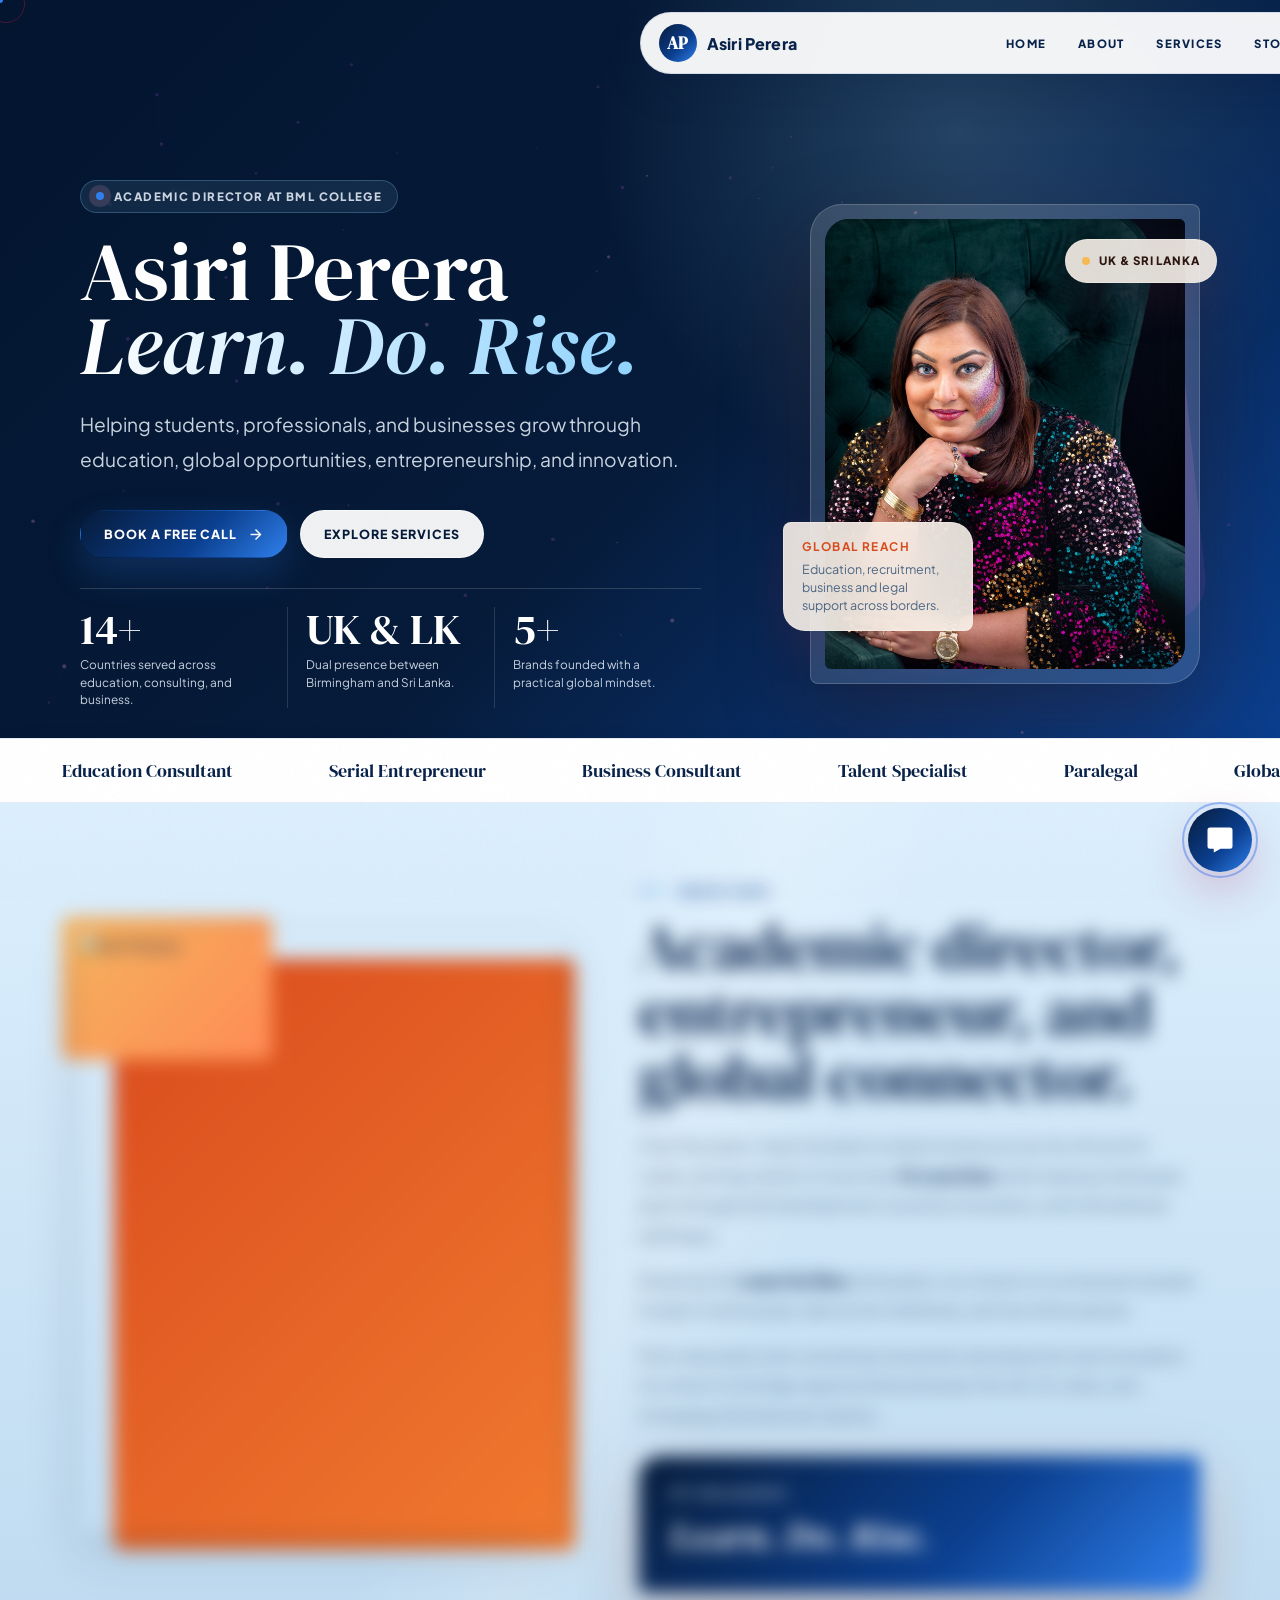
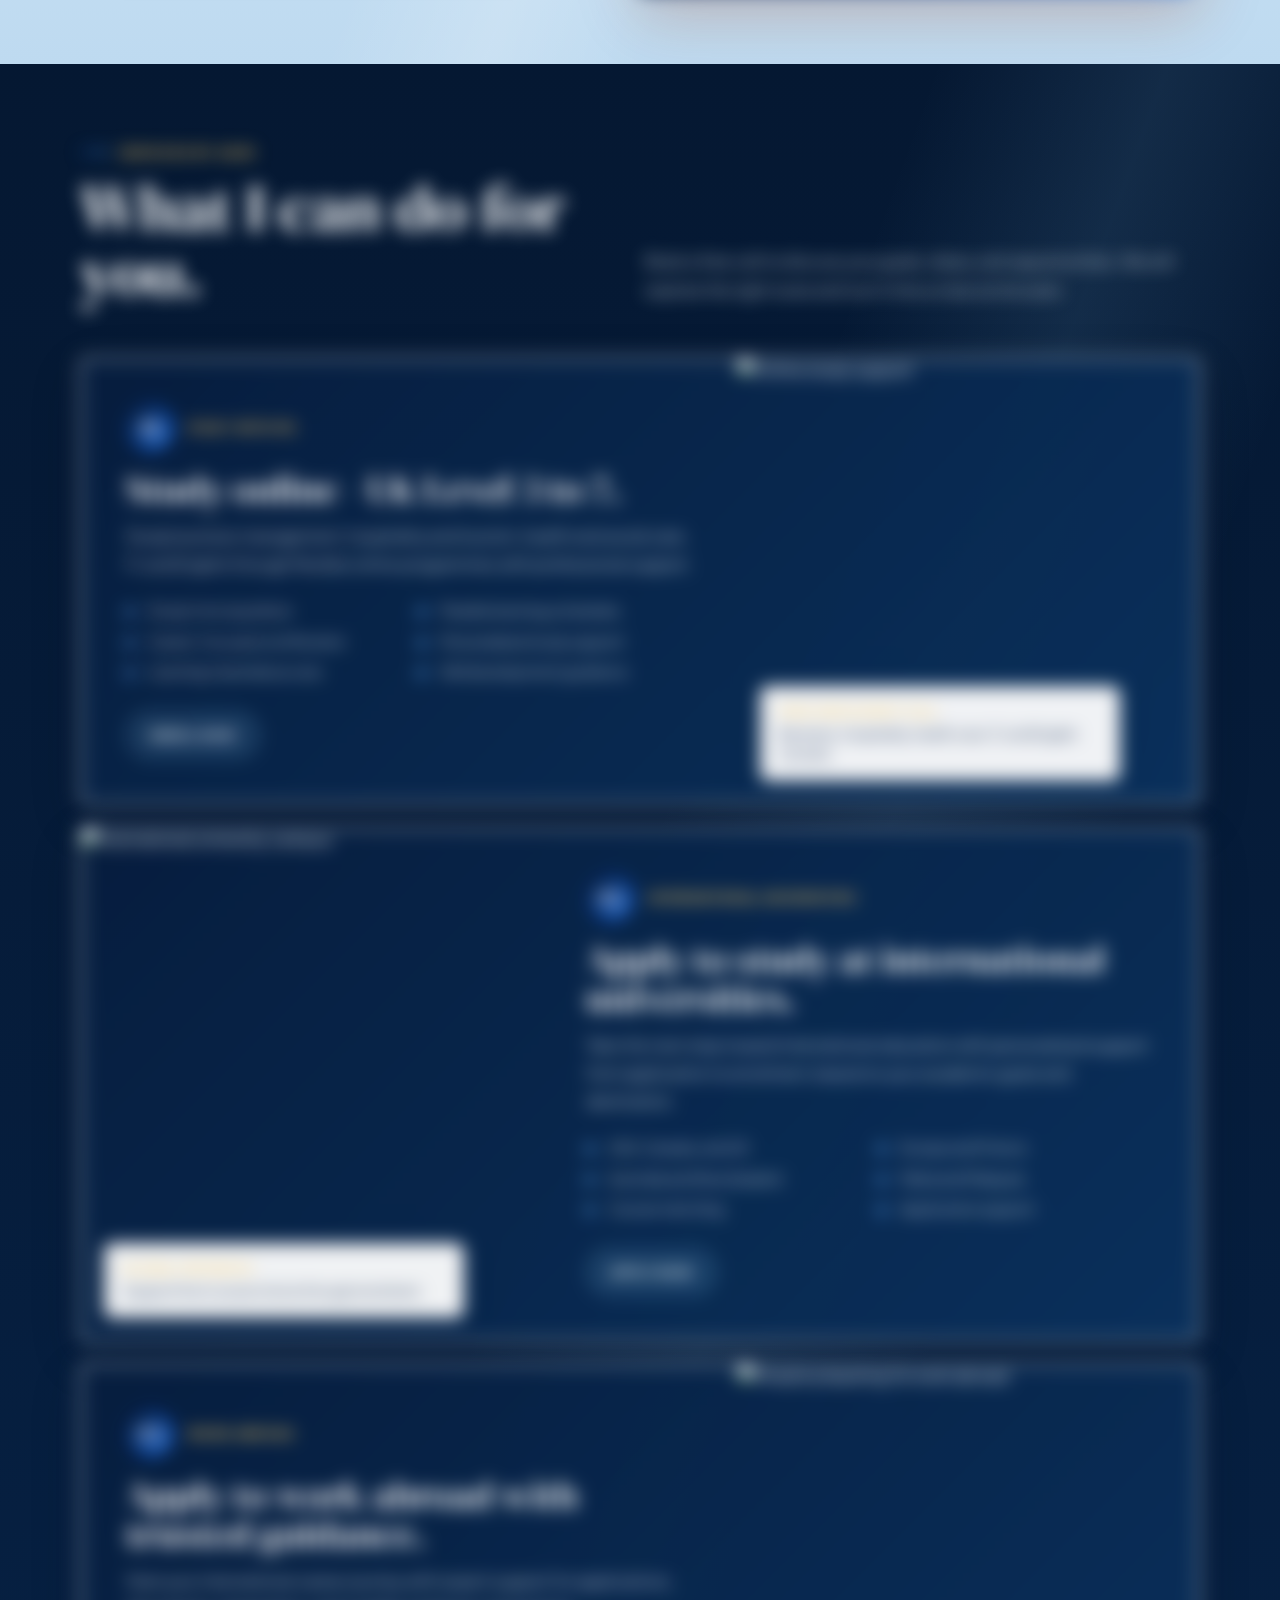
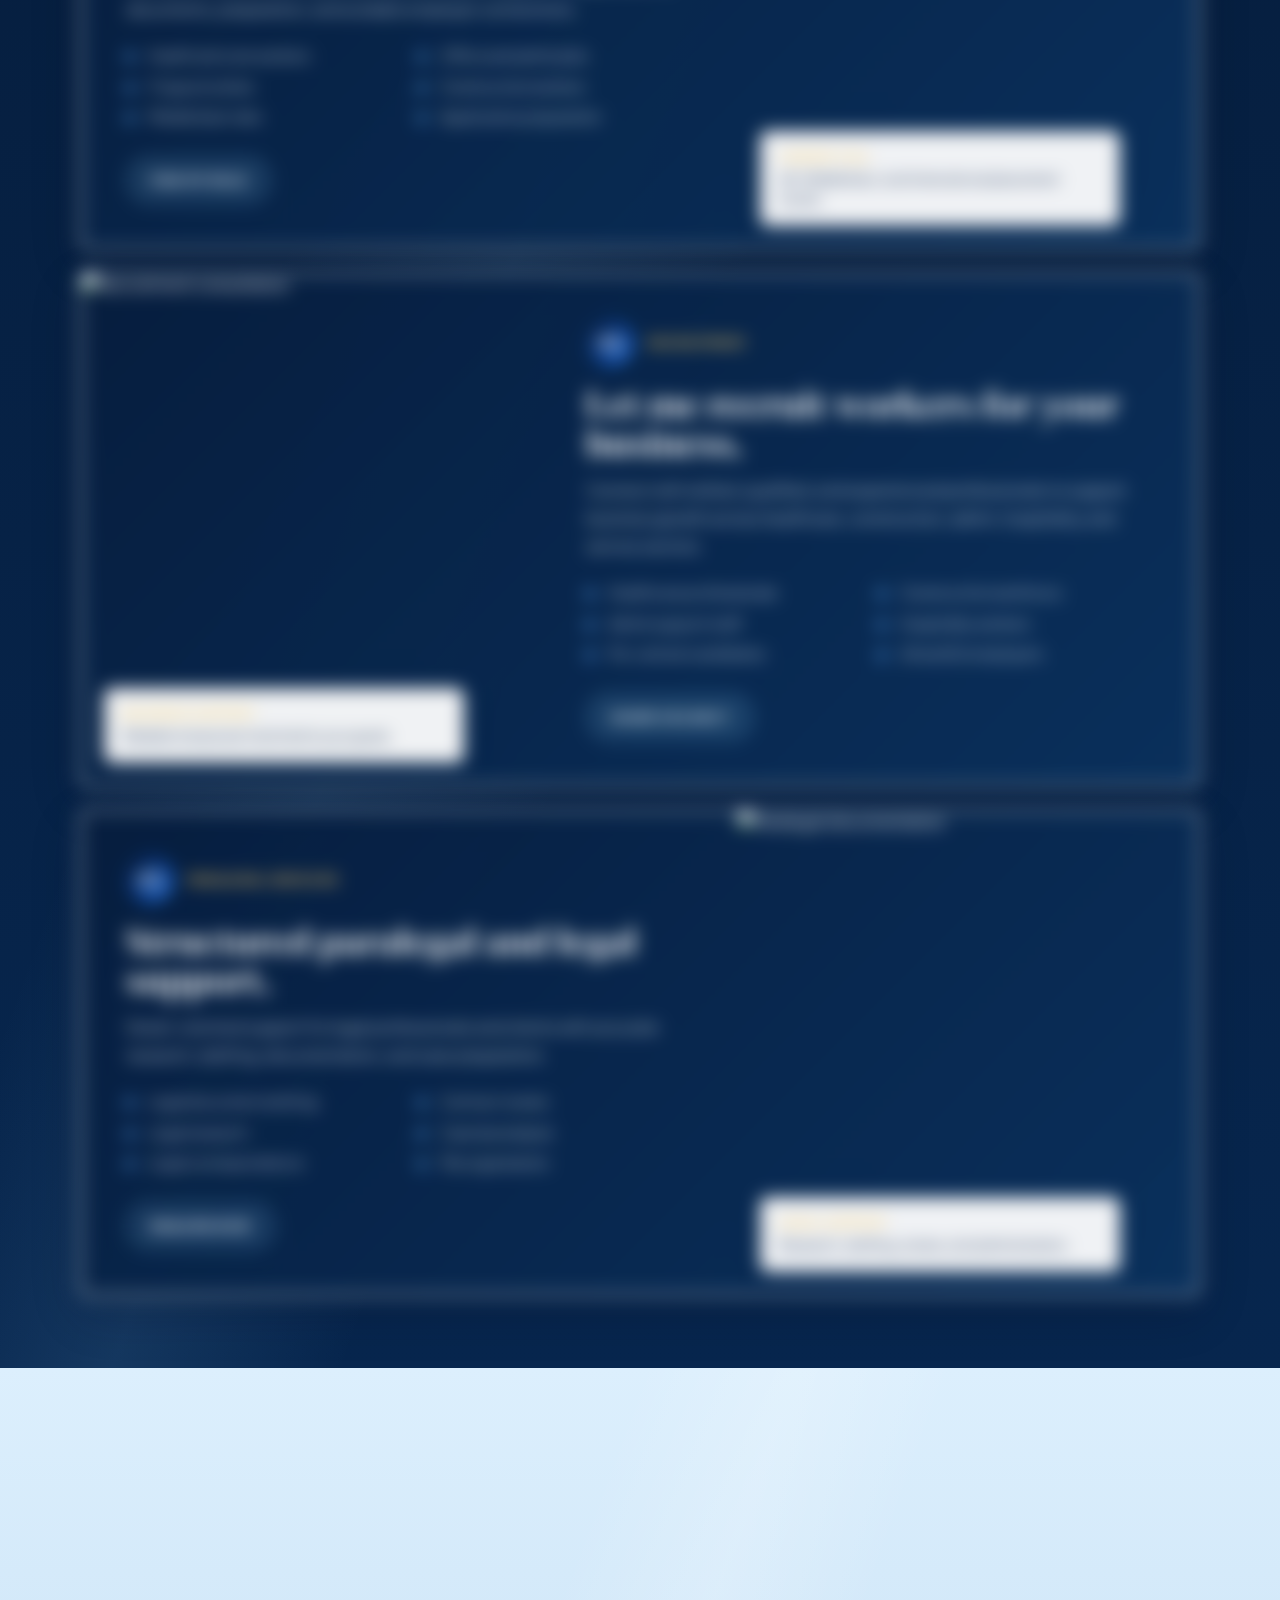
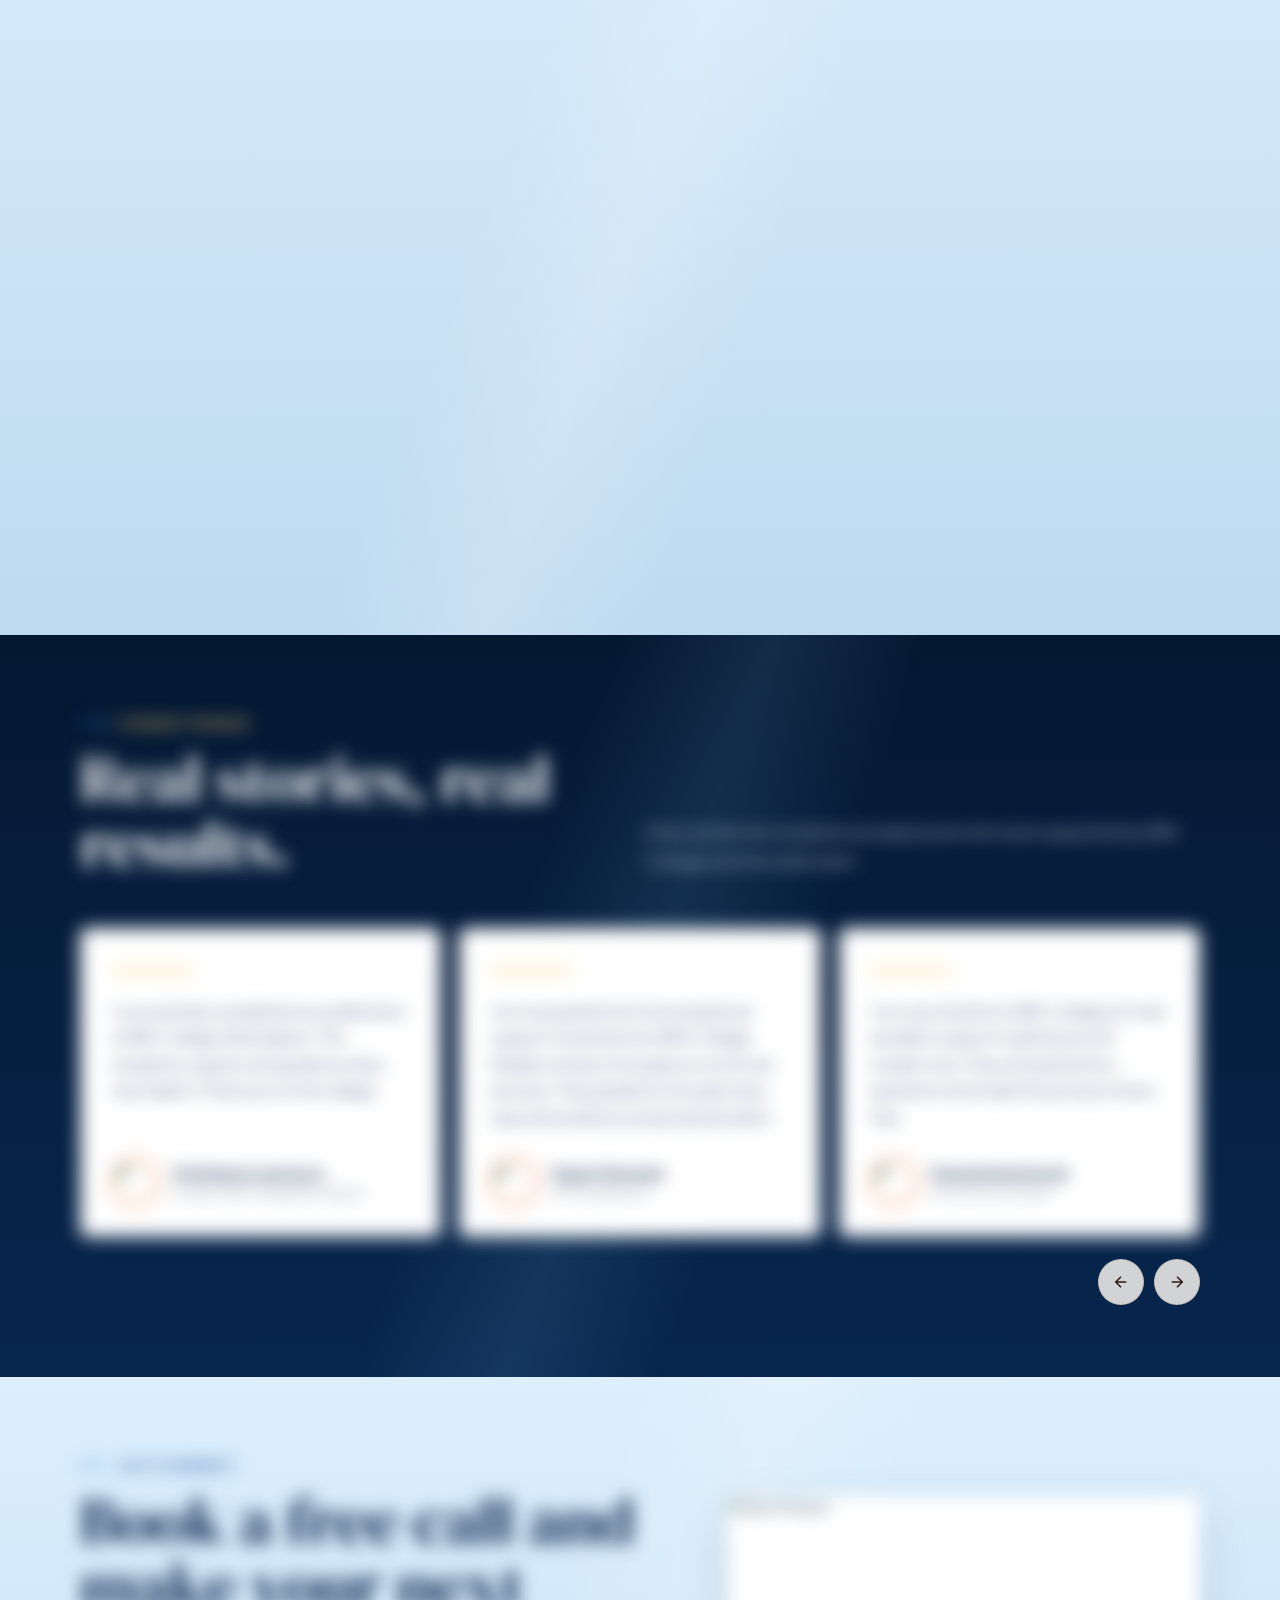
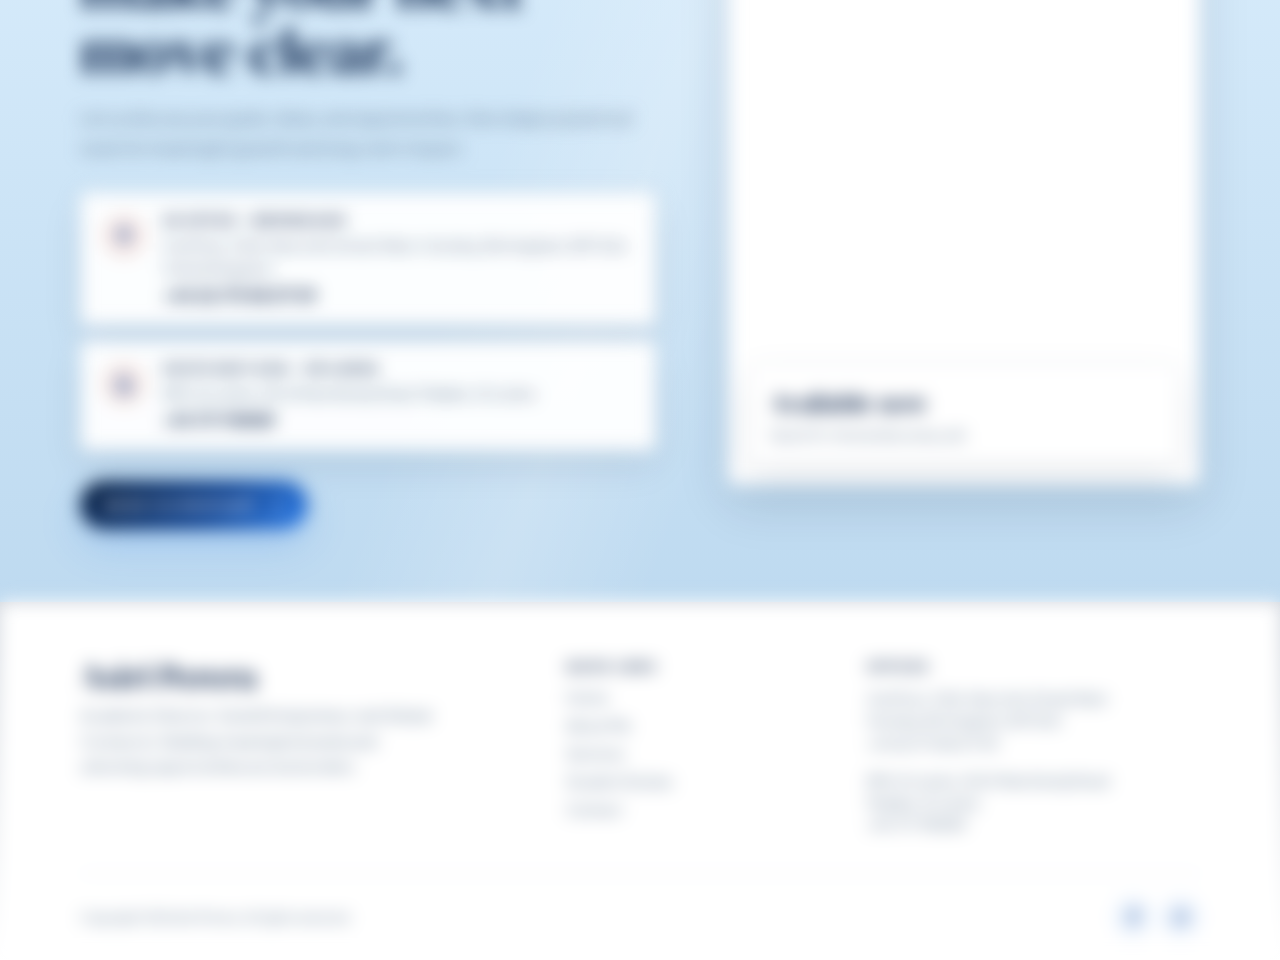
==== commit eb48cd92: "Improve mobile layout polish" ====
--- a/frontend/index.html
+++ b/frontend/index.html
@@ -3059,6 +3059,355 @@
         filter: none !important;
         transform: none !important;
         transition: none !important;
+      }
+    }
+
+
+    /* =========================================================
+       FINAL UPDATE: phone layout polish
+    ========================================================= */
+
+    @media (max-width: 760px) {
+      html,
+      body {
+        overflow-x: hidden;
+      }
+
+      .wrap,
+      .narrow,
+      .hero-content,
+      .scroll-note {
+        width: min(100% - 28px, var(--max));
+      }
+
+      .nav {
+        top: 10px;
+        width: calc(100% - 24px);
+        min-height: 58px;
+        padding: 8px 9px;
+        border-radius: 18px;
+        gap: 8px;
+      }
+
+      .brand {
+        min-width: 0;
+      }
+
+      .brand-mark {
+        width: 38px;
+        height: 38px;
+        font-size: .78rem;
+      }
+
+      .brand span:last-child {
+        max-width: 112px;
+        overflow: hidden;
+        text-overflow: ellipsis;
+        white-space: nowrap;
+      }
+
+      .nav .btn {
+        min-height: 40px;
+        width: auto;
+        flex: 0 0 auto;
+        padding: 0 12px;
+        font-size: .72rem;
+      }
+
+      .nav .btn svg {
+        display: none;
+      }
+
+      .hero {
+        min-height: auto;
+      }
+
+      .hero-content {
+        grid-template-columns: 1fr;
+        gap: 24px;
+        padding-top: 96px;
+        padding-bottom: 54px;
+      }
+
+      .hero-kicker {
+        width: fit-content;
+        max-width: 100%;
+        padding: 8px 12px;
+        font-size: .68rem;
+      }
+
+      .hero h1 {
+        max-width: 9ch;
+        font-size: clamp(2.65rem, 13vw, 3.75rem);
+        line-height: .98;
+      }
+
+      .hero-copy {
+        max-width: 33rem;
+        font-size: .98rem;
+        line-height: 1.62;
+      }
+
+      .hero-actions {
+        display: grid;
+        grid-template-columns: 1fr;
+        gap: 10px;
+      }
+
+      .btn {
+        min-height: 48px;
+        width: 100%;
+        justify-content: center;
+      }
+
+      .hero-meta {
+        grid-template-columns: 1fr;
+        gap: 10px;
+      }
+
+      .stat {
+        padding: 14px 15px;
+      }
+
+      .hero-showcase {
+        min-height: 330px;
+        display: grid;
+        place-items: center;
+      }
+
+      .hero-photo-card {
+        width: min(292px, 92vw);
+        padding: 10px;
+        border-radius: 24px 8px 24px 8px;
+        animation: none;
+      }
+
+      .hero-photo-frame {
+        border-radius: 18px 6px 18px 6px;
+      }
+
+      .hero-photo-tag {
+        left: 2px;
+        bottom: 12px;
+        max-width: 155px;
+        padding: 11px 12px;
+      }
+
+      .hero-photo-badge {
+        right: 0;
+        top: 14px;
+        min-height: 36px;
+        padding: 0 11px;
+        font-size: .62rem;
+      }
+
+      .marquee {
+        padding: 13px 0;
+      }
+
+      .marquee span {
+        font-size: .95rem;
+      }
+
+      .about,
+      .services,
+      .quick-services,
+      .stories,
+      .contact {
+        padding: 64px 0;
+      }
+
+      .section-head {
+        gap: 14px;
+      }
+
+      .section-title {
+        font-size: clamp(2rem, 10vw, 2.85rem);
+        line-height: 1.04;
+      }
+
+      .section-copy,
+      .about-text p {
+        font-size: .98rem;
+        line-height: 1.68;
+      }
+
+      .about-grid,
+      .contact-layout {
+        gap: 26px;
+      }
+
+      .portrait {
+        border-radius: 24px 8px 24px 8px;
+      }
+
+      .philosophy {
+        padding: 18px;
+        border-radius: 18px 6px 18px 6px;
+      }
+
+      .service,
+      .service:nth-child(even) {
+        grid-template-columns: 1fr;
+        border-width: 2px;
+        border-radius: 18px;
+        overflow: hidden;
+      }
+
+      .service-copy {
+        padding: 22px;
+      }
+
+      .service-top {
+        gap: 12px;
+      }
+
+      .service-number {
+        width: 42px;
+        height: 42px;
+        font-size: .82rem;
+      }
+
+      .service-label {
+        font-size: .68rem;
+      }
+
+      .service h3 {
+        margin-top: 16px;
+        font-size: clamp(1.85rem, 9vw, 2.55rem);
+        line-height: 1.06;
+      }
+
+      .service p {
+        font-size: .96rem;
+        line-height: 1.62;
+      }
+
+      .service ul {
+        grid-template-columns: 1fr;
+        gap: 8px;
+        margin: 18px 0 22px;
+      }
+
+      .service li {
+        font-size: .92rem;
+      }
+
+      .service-visual {
+        min-height: 230px;
+      }
+
+      .visual-note {
+        left: 12px;
+        right: 12px;
+        bottom: 12px;
+        width: auto;
+        padding: 12px 13px;
+        font-size: .78rem;
+      }
+
+      .quick-grid {
+        grid-template-columns: 1fr;
+        gap: 14px;
+      }
+
+      .quick-card,
+      .office {
+        padding: 22px;
+        border-radius: 18px;
+      }
+
+      .slider-shell {
+        margin-top: 24px;
+      }
+
+      .story {
+        flex: 0 0 calc(100vw - 44px);
+        min-height: 320px;
+        padding: 22px;
+        border-radius: 18px;
+      }
+
+      .story p {
+        font-size: .96rem;
+        line-height: 1.62;
+      }
+
+      .author {
+        align-items: center;
+      }
+
+      .slider-actions {
+        justify-content: center;
+      }
+
+      .contact-card {
+        border-radius: 22px;
+      }
+
+      .office {
+        grid-template-columns: 1fr;
+      }
+
+      .footer-grid {
+        gap: 26px;
+      }
+
+      .footer-bottom {
+        gap: 12px;
+      }
+
+      .about::before,
+      .services::before,
+      .quick-services::before,
+      .stories::before,
+      .contact::before,
+      footer::before {
+        display: none;
+      }
+
+      .slider-shell.is-visible .story,
+      .reveal.is-visible .service-number,
+      .reveal.is-visible .quick-icon,
+      .reveal.is-visible .office-icon {
+        animation: none;
+      }
+    }
+
+    @media (max-width: 420px) {
+      .nav {
+        width: calc(100% - 18px);
+      }
+
+      .brand span:last-child {
+        max-width: 92px;
+      }
+
+      .nav .btn {
+        padding-inline: 10px;
+      }
+
+      .hero h1 {
+        font-size: clamp(2.45rem, 13vw, 3.25rem);
+      }
+
+      .hero-showcase {
+        min-height: 305px;
+      }
+
+      .hero-photo-card {
+        width: min(270px, 92vw);
+      }
+
+      .service-copy,
+      .quick-card,
+      .office,
+      .story {
+        padding: 20px;
+      }
+
+      .story {
+        flex-basis: calc(100vw - 34px);
       }
     }
 
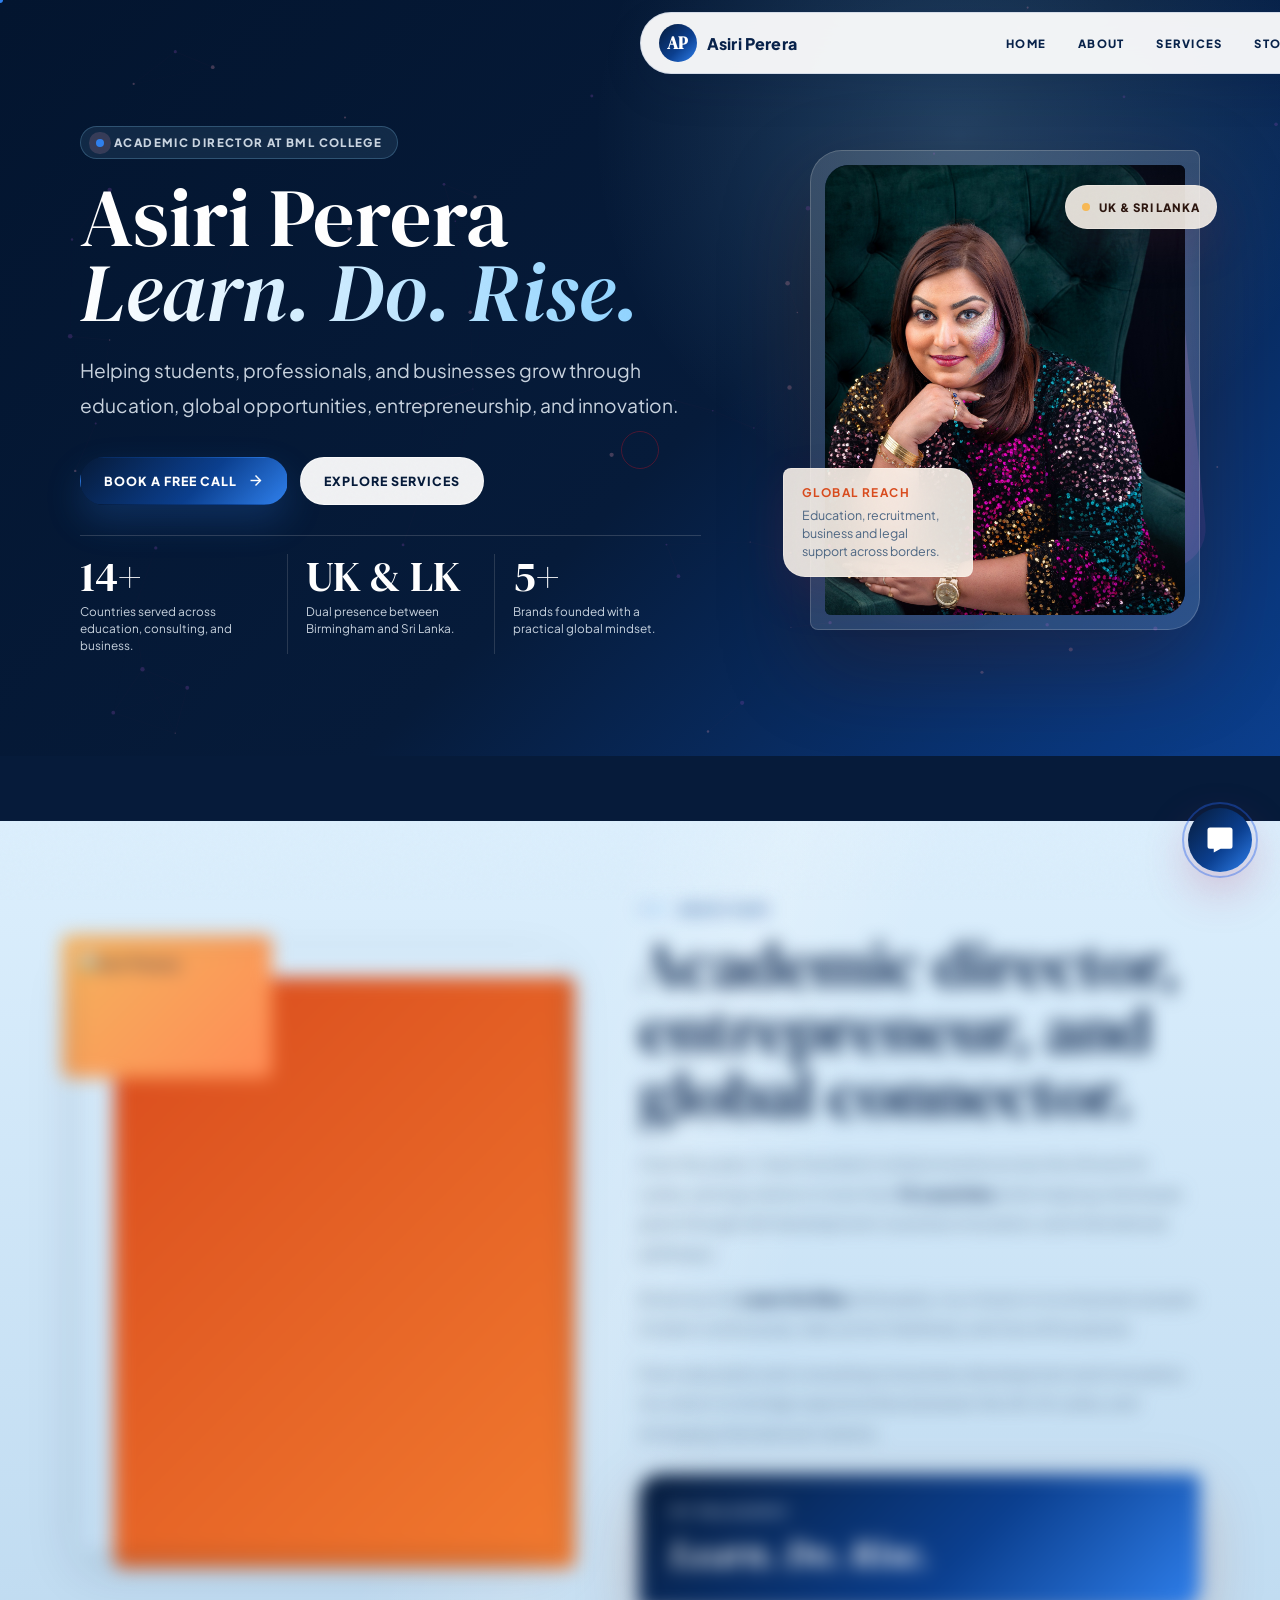
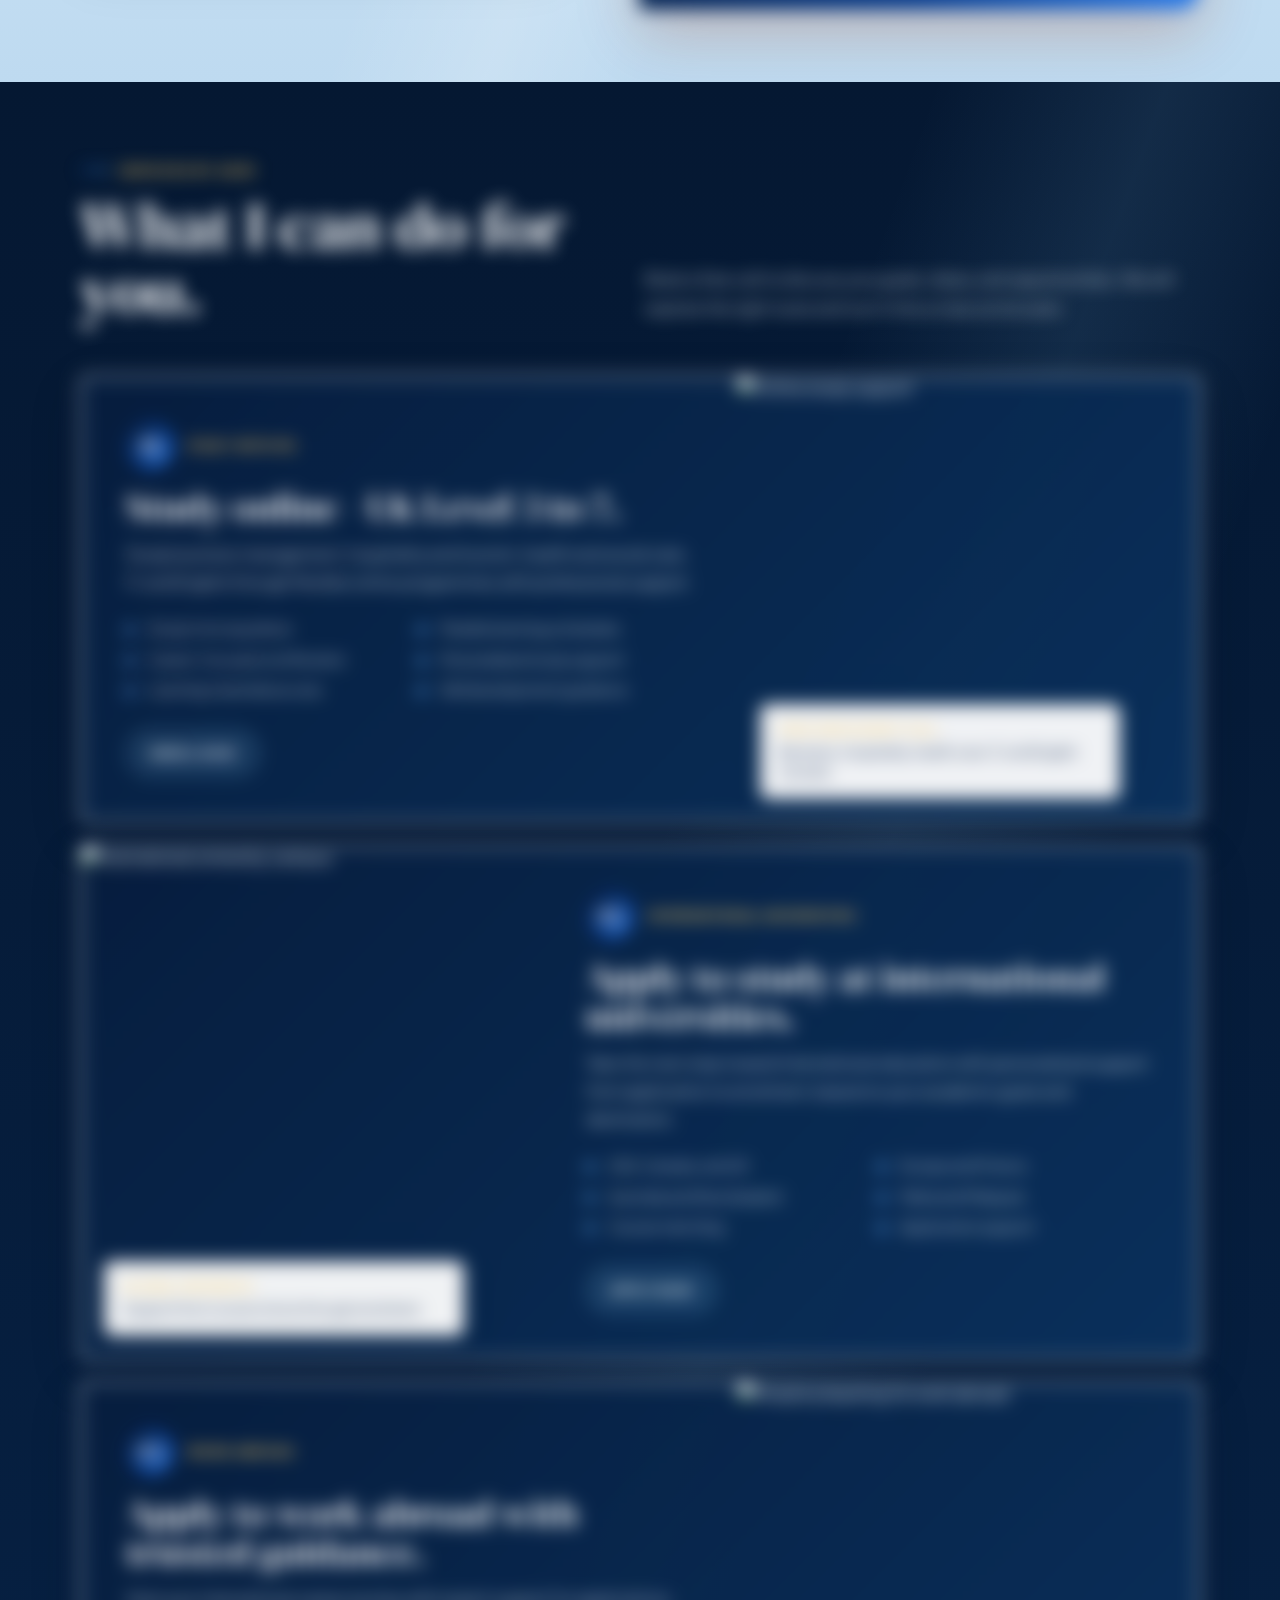
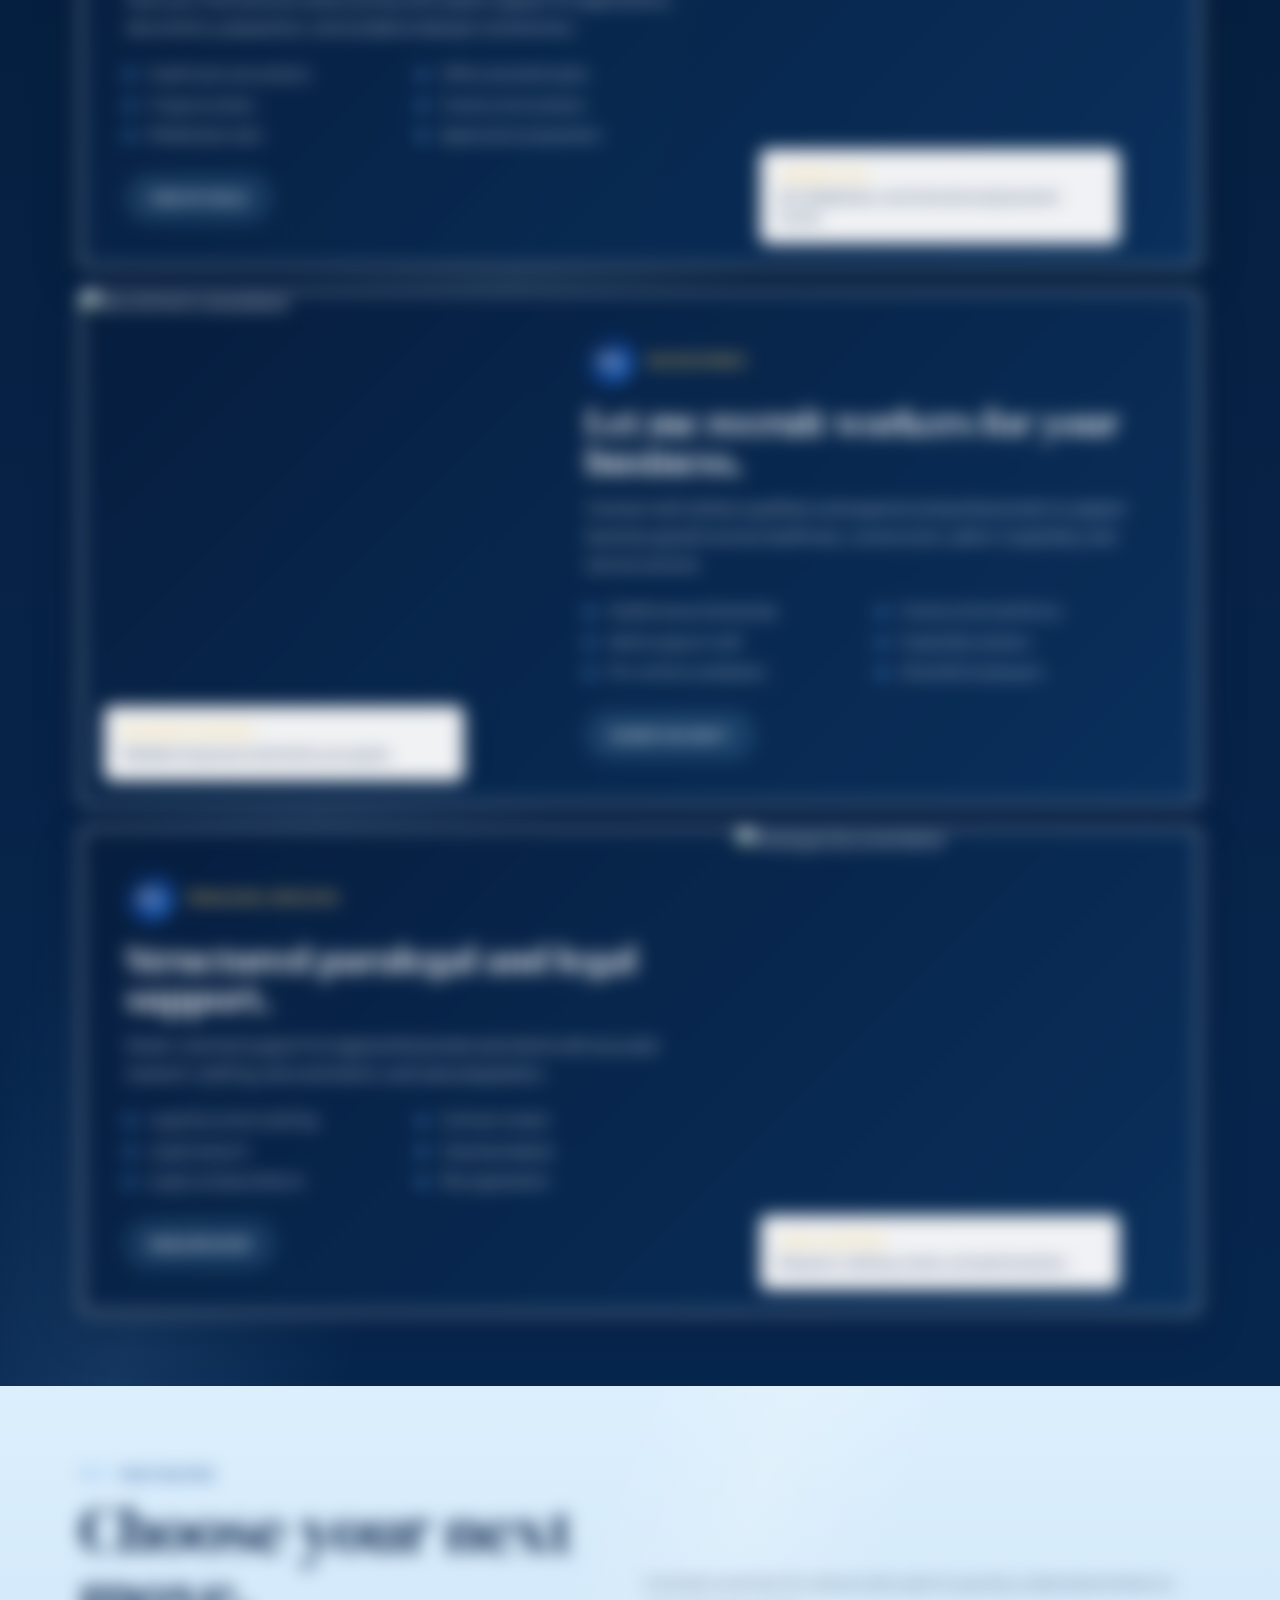
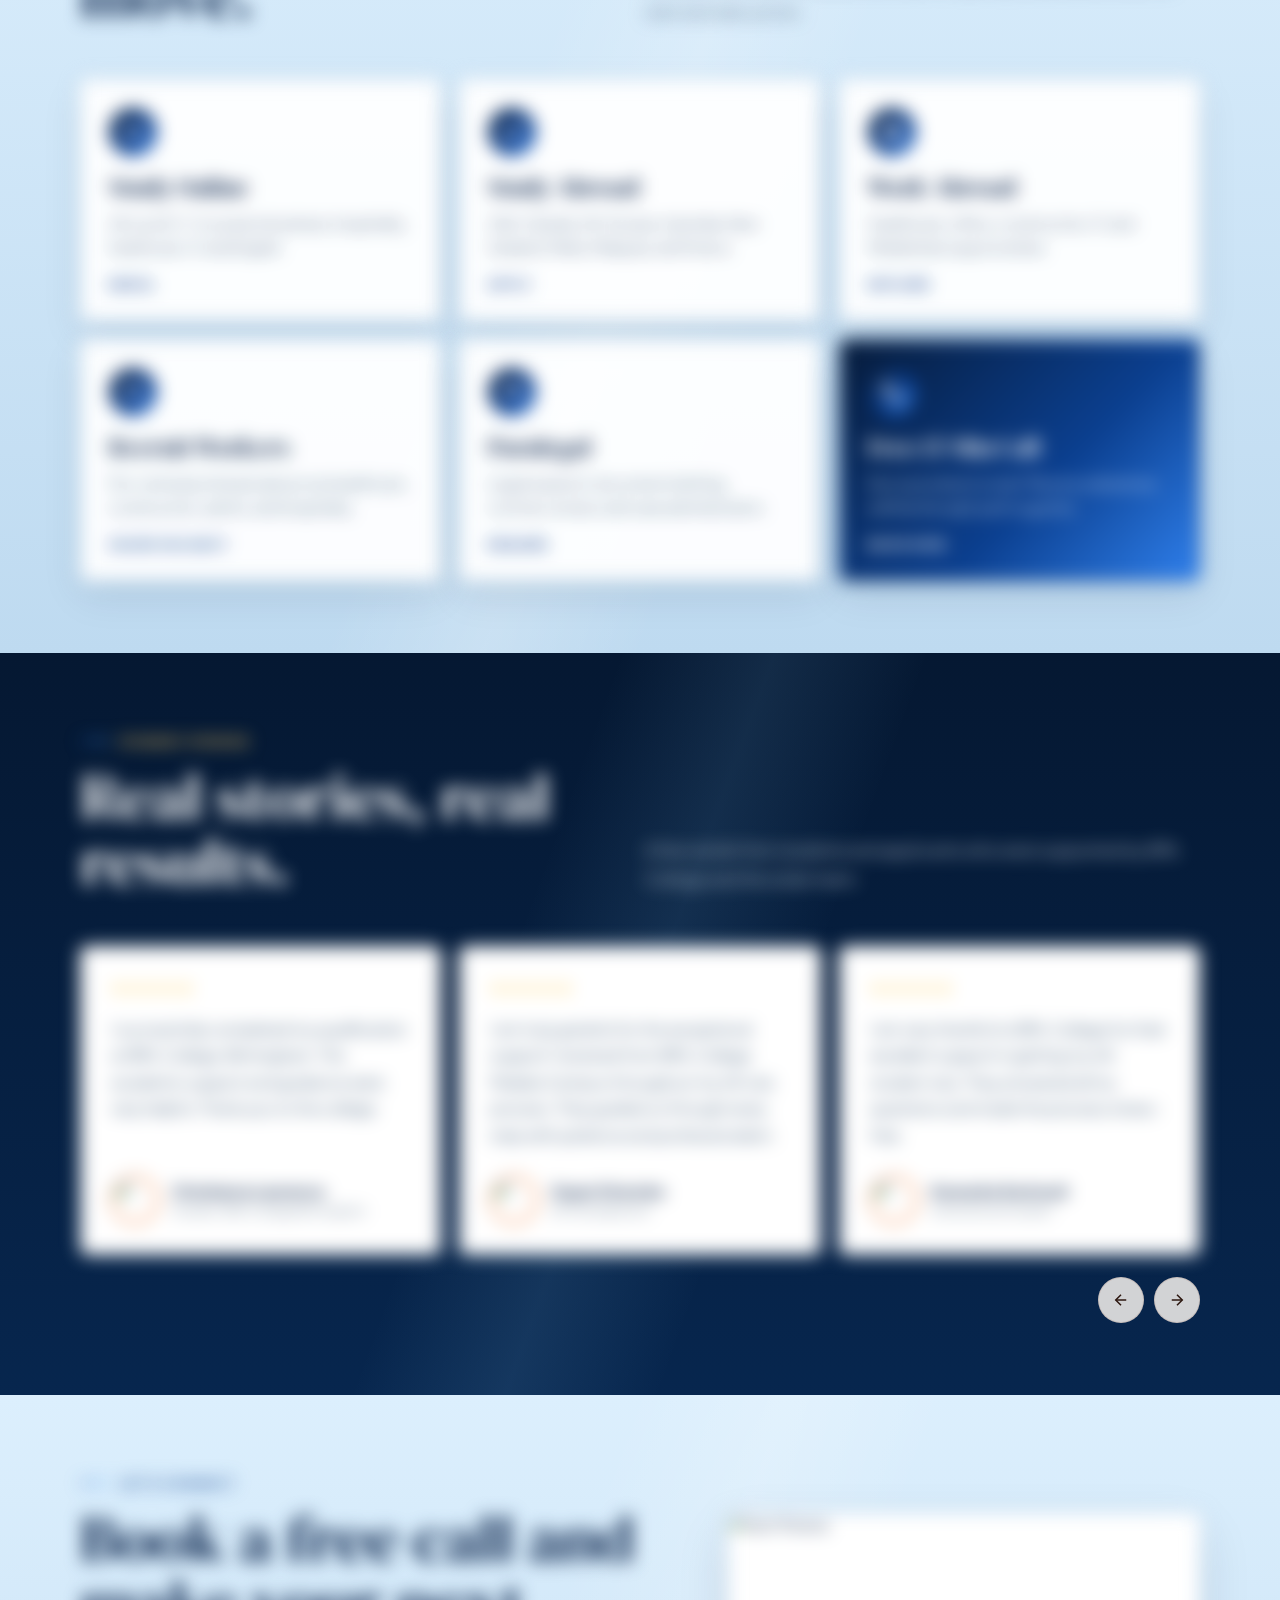
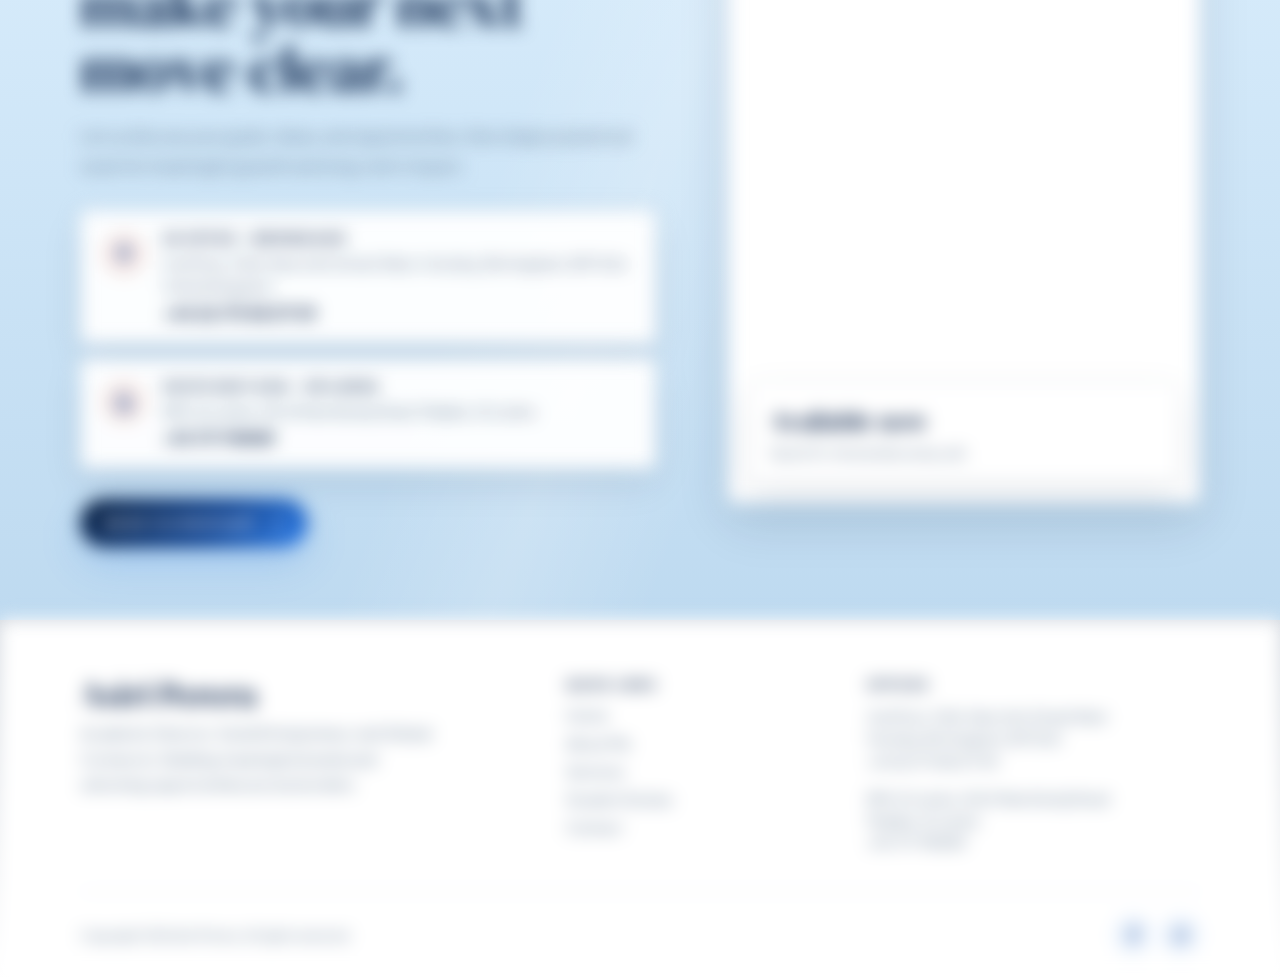
==== commit 1e886169: "Fix desktop hero vertical balance" ====
--- a/frontend/index.html
+++ b/frontend/index.html
@@ -3408,6 +3408,70 @@
 
       .story {
         flex-basis: calc(100vw - 34px);
+      }
+    }
+
+
+    /* =========================================================
+       FINAL UPDATE: desktop hero vertical balance
+    ========================================================= */
+
+    @media (min-width: 761px) {
+      .hero {
+        min-height: clamp(650px, 84svh, 780px);
+        align-items: start;
+      }
+
+      .hero-content {
+        padding-top: clamp(112px, 14vh, 146px);
+        padding-bottom: clamp(42px, 6vh, 66px);
+        align-items: center;
+      }
+
+      .hero-showcase {
+        min-height: clamp(390px, 52vh, 470px);
+      }
+
+      .hero-meta {
+        margin-top: 30px;
+      }
+    }
+
+    @media (min-width: 981px) and (max-height: 820px) {
+      .hero {
+        min-height: 700px;
+      }
+
+      .hero-content {
+        padding-top: 108px;
+        padding-bottom: 42px;
+        gap: clamp(28px, 4vw, 52px);
+      }
+
+      .hero h1 {
+        font-size: clamp(3.55rem, 5.8vw, 5.35rem);
+      }
+
+      .hero-copy {
+        margin-top: 20px;
+        line-height: 1.65;
+      }
+
+      .hero-actions {
+        margin-top: 26px;
+      }
+
+      .hero-meta {
+        margin-top: 26px;
+        padding-top: 18px;
+      }
+
+      .hero-showcase {
+        min-height: 405px;
+      }
+
+      .hero-photo-card {
+        width: min(350px, 100%);
       }
     }
 
